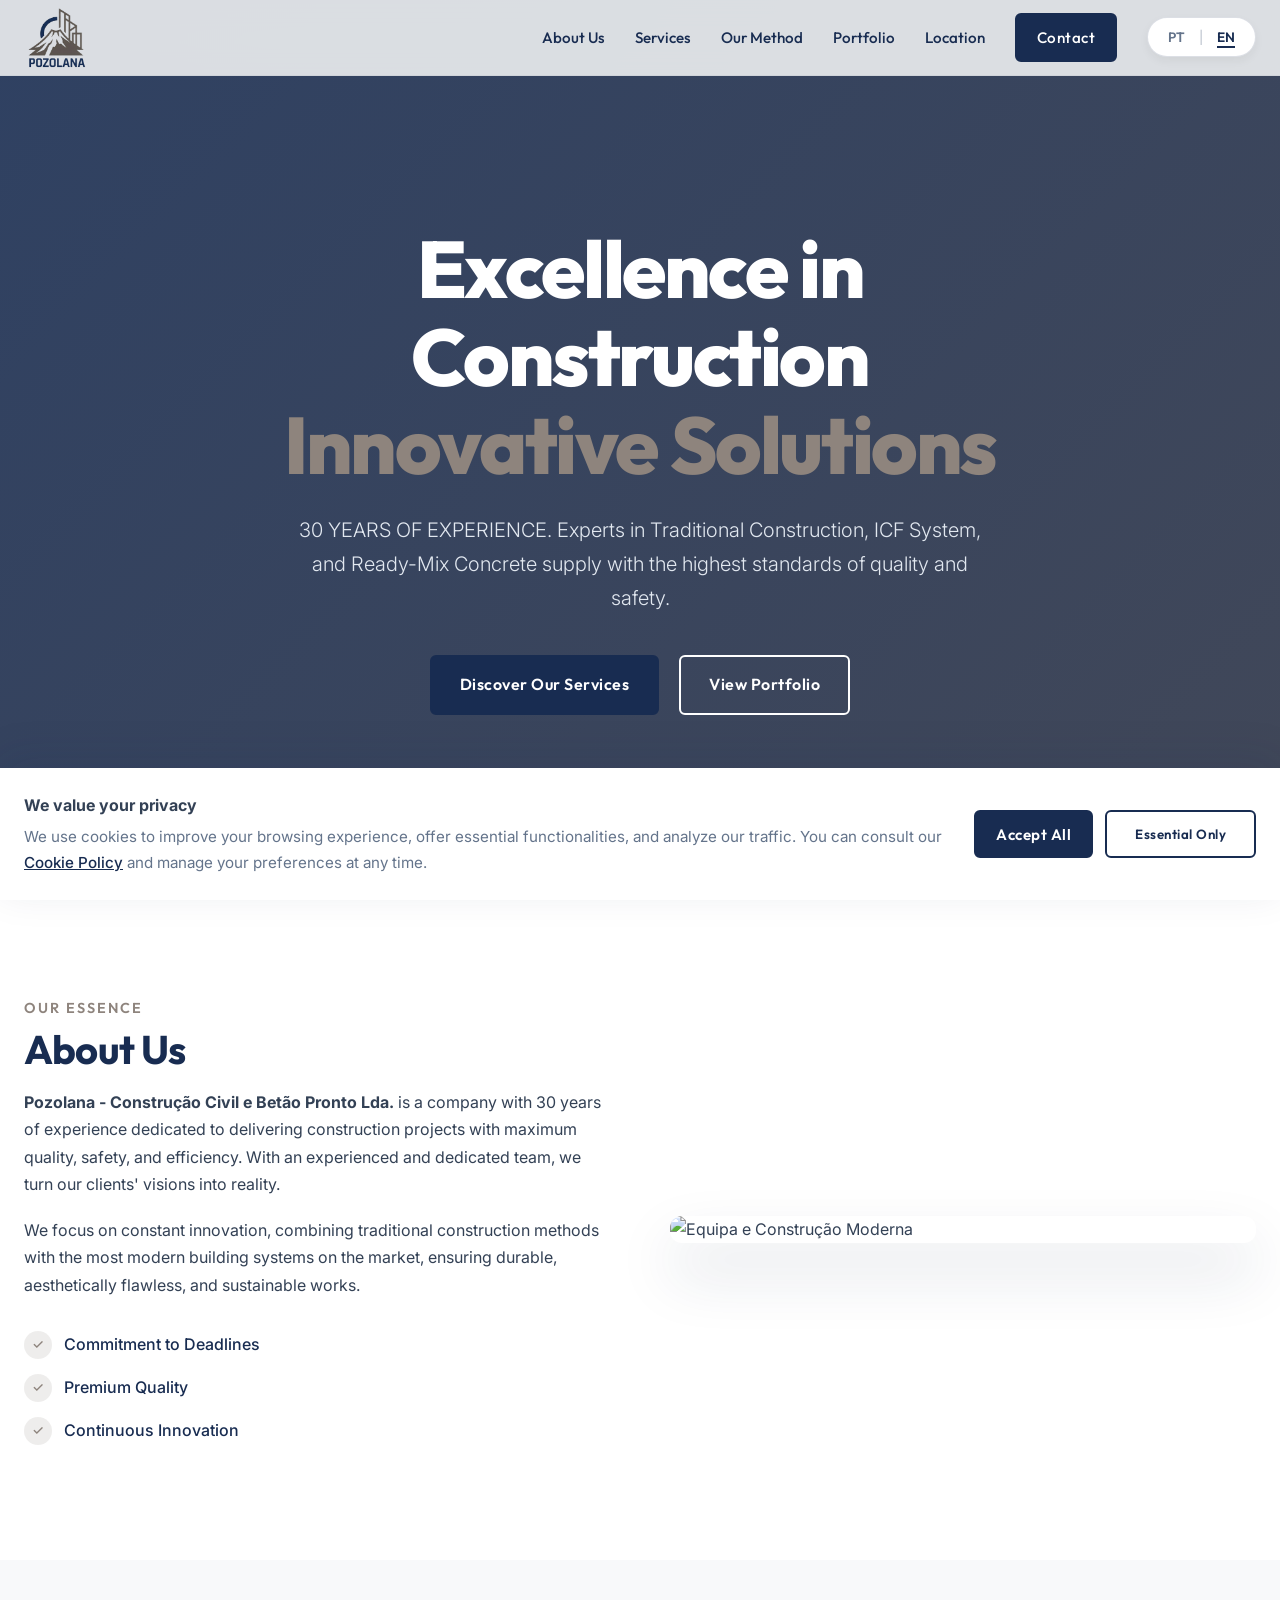
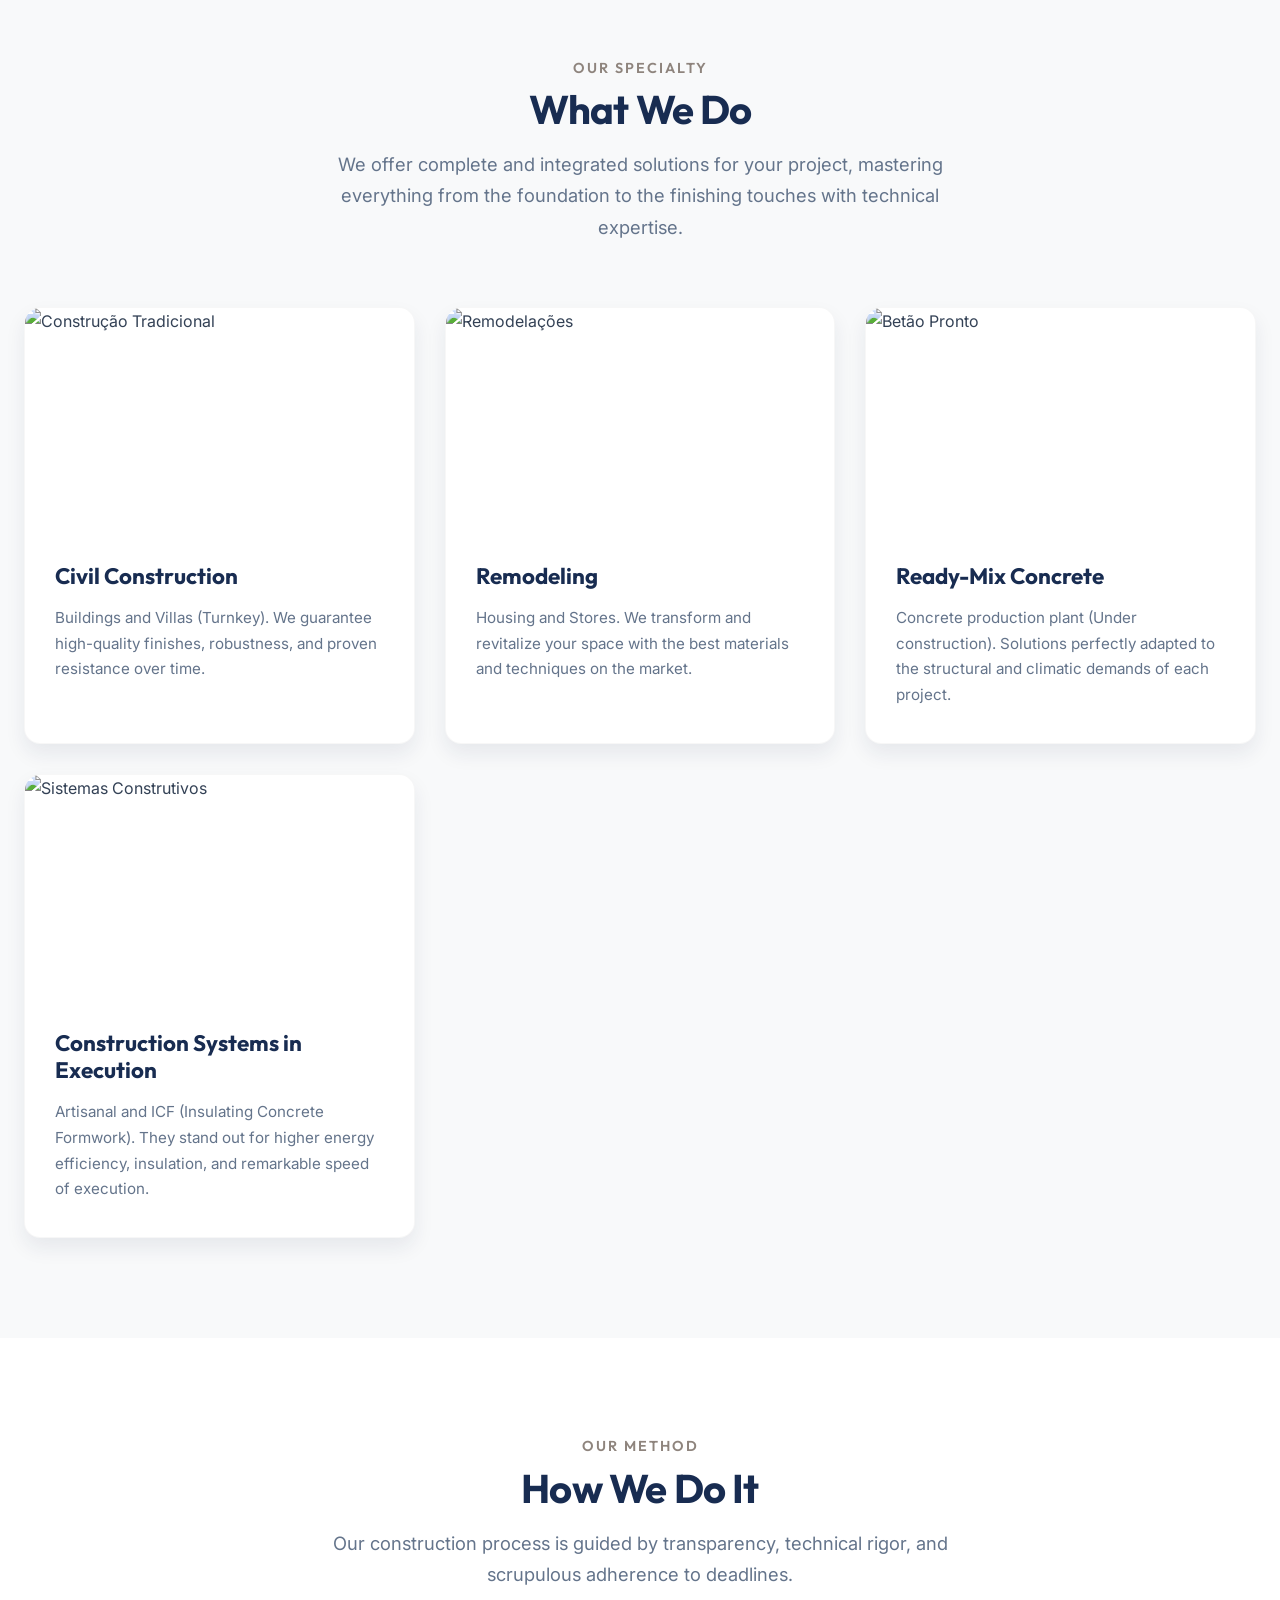
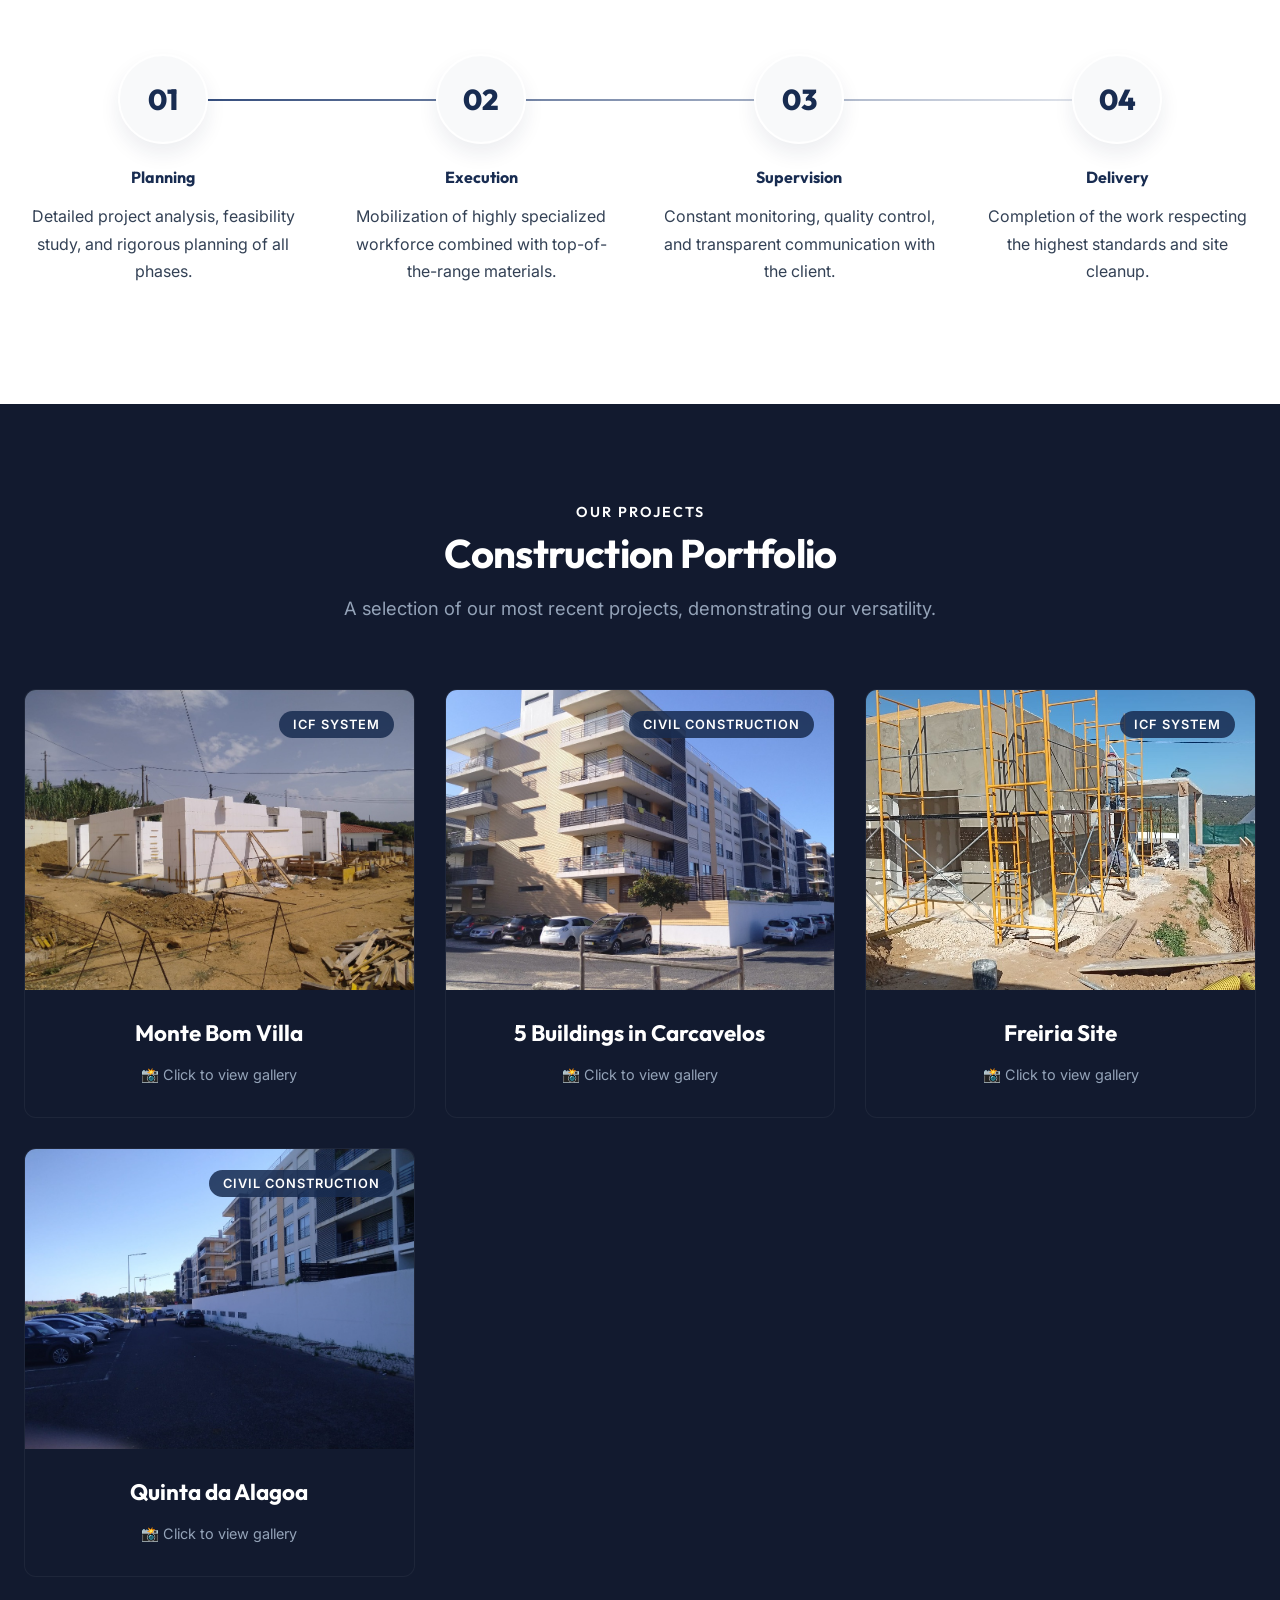
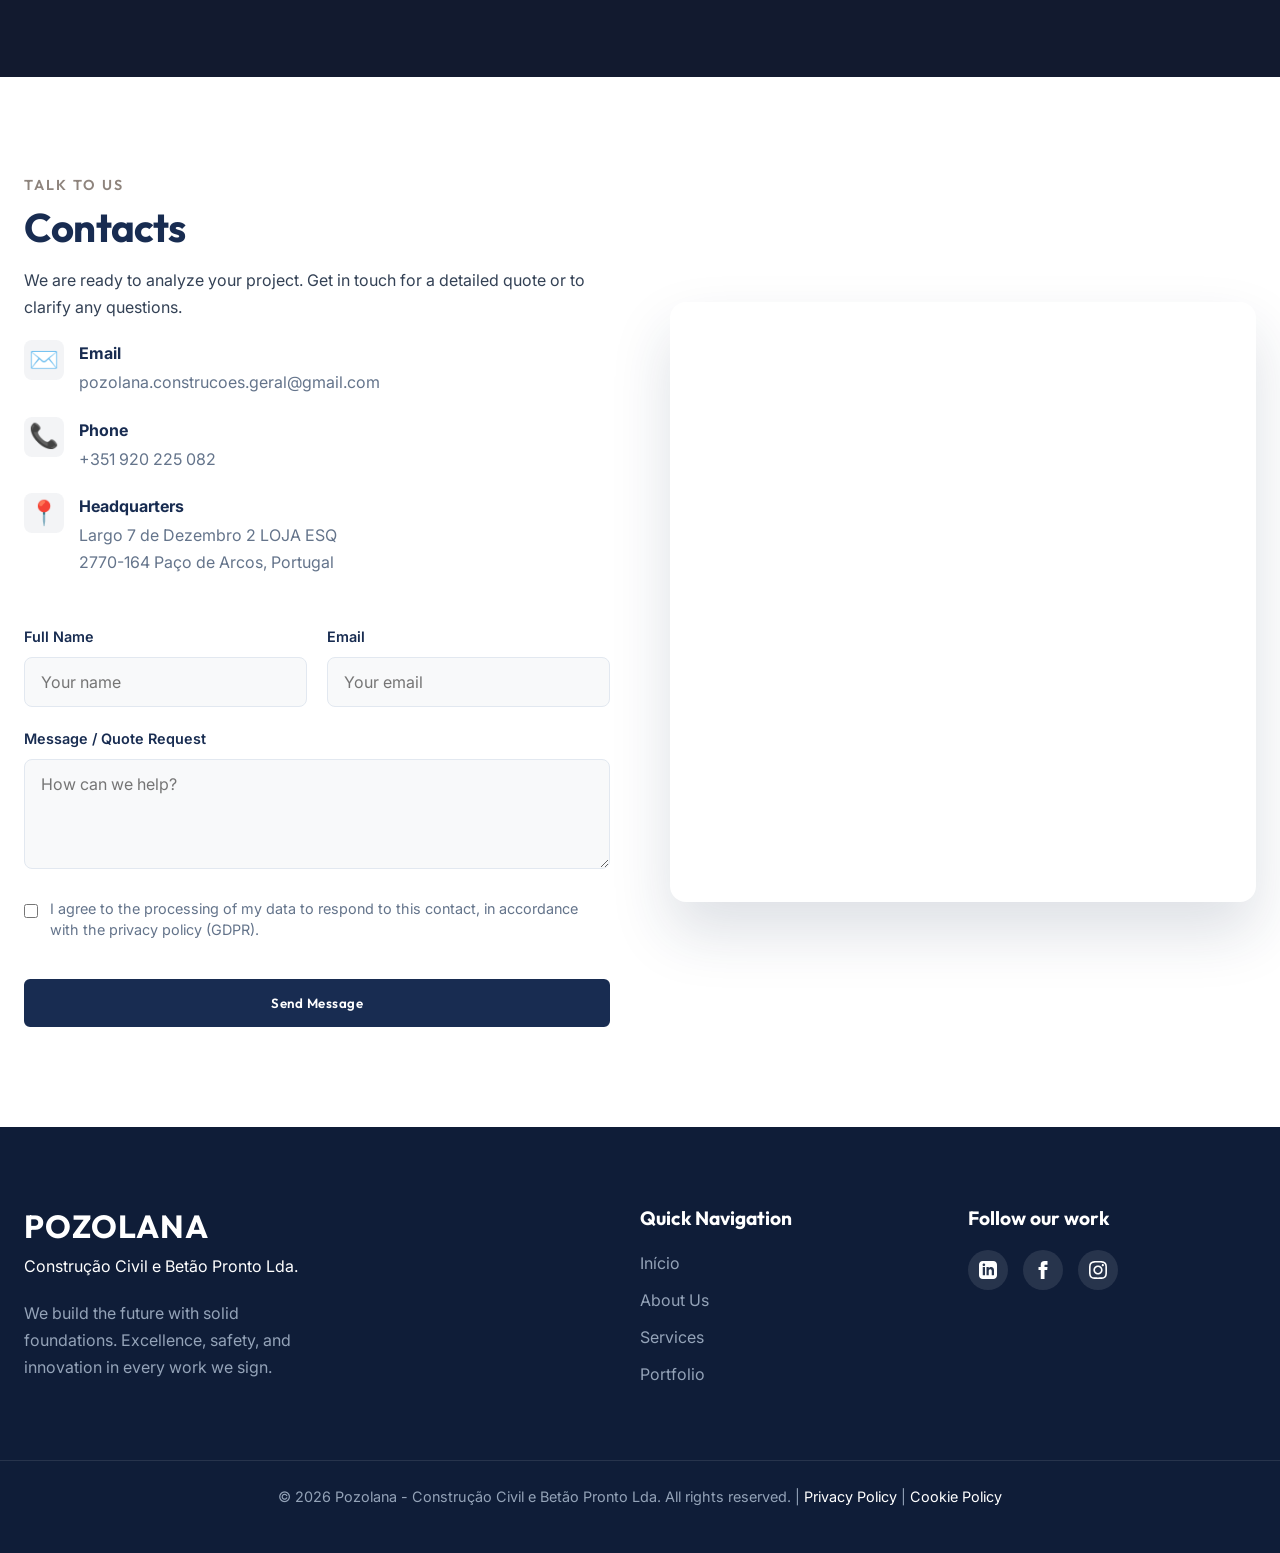
==== index.html @ de4febed "Add i18n translations for portfolio items" ====
<!DOCTYPE html>
<html lang="pt-PT">
<head>
    <meta charset="UTF-8">
    <meta name="viewport" content="width=device-width, initial-scale=1.0">
    <title>Pozolana - Construção Civil e Betão Pronto Lda.</title>
    <meta name="description" content="Pozolana - Empresa de construção civil tradicional, sistema ICF e fornecimento de betão pronto.">
    <link rel="stylesheet" href="css/style.css">
    <link rel="preconnect" href="https://fonts.googleapis.com">
    <link rel="preconnect" href="https://fonts.gstatic.com" crossorigin>
    <link href="https://fonts.googleapis.com/css2?family=Inter:wght@300;400;500;600&family=Outfit:wght@400;500;700;800&display=swap" rel="stylesheet">
    <link rel="stylesheet" href="css/lightbox.css">
</head>
<body>

    <!-- Header -->
    <header id="header" class="site-header">
        <div class="container header-container">
            <a href="#" class="logo">
                <img src="assets/images/logo.png" alt="Pozolana Logo" id="logo-img" onerror="this.style.display='none'; this.nextElementSibling.style.display='block';">
                <span class="logo-fallback" style="display:none; font-family: 'Outfit', sans-serif; font-weight: 800; font-size: 1.5rem; color: #182C51; letter-spacing: 1px;">POZOLANA</span>
            </a>
            
            <button class="menu-toggle" aria-label="Abrir menu" aria-expanded="false" aria-controls="main-nav">
                <span class="hamburger"></span>
            </button>

            <nav id="main-nav" class="main-nav">
                <ul>
                    <li><a href="#quem-somos" data-i18n="nav_about">Quem Somos</a></li>
                    <li><a href="#o-que-fazemos" data-i18n="nav_services">Serviços</a></li>
                    <li><a href="#como-fazemos" data-i18n="nav_method">Método</a></li>
                    <li><a href="#portfolio" data-i18n="nav_portfolio">Portfólio</a></li>
                    <li><a href="#onde-estamos" data-i18n="nav_location">Localização</a></li>
                    <li><a href="#contactos" class="btn-primary-sm" data-i18n="nav_contact">Contactos</a></li>
                </ul>
                <div class="lang-switcher">
                    <button class="lang-btn active" data-lang="pt" aria-label="Português" title="Português">PT</button>
                    <span class="lang-sep">|</span>
                    <button class="lang-btn" data-lang="en" aria-label="English" title="English">EN</button>
                </div>
            </nav>
        </div>
    </header>

    <!-- Main Content -->
    <main>
        <!-- Hero Section -->
        <section class="hero" id="inicio">
            <div class="hero-overlay"></div>
            <div class="container hero-content reveal">
                <h1><span data-i18n="hero_title_1">Construção de Excelência</span><br><span class="text-accent" data-i18n="hero_title_2">Soluções Inovadoras</span></h1>
                <p data-i18n="hero_desc">EMPRESA DE CONSTRUÇÃO COM 30 ANOS. Especialistas em Construção Tradicional, Sistema ICF e fornecimento de Betão Pronto com os mais elevados padrões de qualidade e segurança.</p>
                <div class="hero-buttons">
                    <a href="#o-que-fazemos" class="btn-primary" data-i18n="hero_btn_services">Conheça os Serviços</a>
                    <a href="#portfolio" class="btn-outline-light" data-i18n="hero_btn_portfolio">Ver Portfólio</a>
                </div>
            </div>
            <div class="scroll-indicator">
                <div class="mouse"></div>
            </div>
        </section>

        <!-- Quem Somos -->
        <section id="quem-somos" class="section-padding">
            <div class="container two-col">
                <div class="col-text reveal">
                    <h4 class="section-kicker" data-i18n="about_kicker">A Nossa Essência</h4>
                    <h2 data-i18n="about_title">Quem Somos</h2>
                    <p data-i18n="about_p1">A <strong>Pozolana - Construção Civil e Betão Pronto Lda.</strong> é uma empresa com 30 anos de experiência dedicada a entregar projetos de construção com a máxima qualidade, segurança e eficiência. Com uma equipa experiente e dedicada, transformamos as visões dos nossos clientes em realidade.</p>
                    <p data-i18n="about_p2">Apostamos na inovação constante, aliando métodos de construção tradicionais aos mais modernos sistemas construtivos do mercado, garantindo obras duradouras, esteticamente irrepreensíveis e sustentáveis.</p>
                    <ul class="feature-list">
                        <li><span class="icon">✓</span> <span data-i18n="about_feat1">Compromisso com Prazos</span></li>
                        <li><span class="icon">✓</span> <span data-i18n="about_feat2">Qualidade Premium</span></li>
                        <li><span class="icon">✓</span> <span data-i18n="about_feat3">Inovação Contínua</span></li>
                    </ul>
                </div>
                <div class="col-img reveal delay-1">
                    <img src="https://images.unsplash.com/photo-1531834685032-c34bf0d84c77?q=80&w=1000&auto=format&fit=crop" alt="Equipa e Construção Moderna" class="rounded-img shadow-xl">
                </div>
            </div>
        </section>

        <!-- O que Fazemos -->
        <section id="o-que-fazemos" class="section-padding bg-light">
            <div class="container text-center">
                <h4 class="section-kicker" data-i18n="services_kicker">A Nossa Especialidade</h4>
                <h2 data-i18n="services_title">O que Fazemos</h2>
                <p class="section-subtitle" data-i18n="services_subtitle">Oferecemos soluções completas e integradas para a sua obra, dominando desde a fundação ao acabamento com maestria técnica.</p>
                
                <div class="services-grid">
                    <div class="service-card reveal">
                        <div class="service-icon-img">
                            <img src="https://images.unsplash.com/photo-1503387762-592deb58ef4e?q=80&w=500&auto=format&fit=crop" alt="Construção Tradicional">
                        </div>
                        <div class="service-card-content">
                            <h3 data-i18n="srv1_title">Construção Civil</h3>
                            <p data-i18n="srv1_desc">Edifícios e Moradias (Chave na mão). Garantimos acabamentos de alta qualidade, robustez e uma resistência comprovada ao longo do tempo.</p>
                        </div>
                    </div>
                    <div class="service-card reveal delay-1">
                        <div class="service-icon-img">
                            <img src="https://images.unsplash.com/photo-1600585154340-be6161a56a0c?q=80&w=500&auto=format&fit=crop" alt="Remodelações">
                        </div>
                        <div class="service-card-content">
                            <h3 data-i18n="srv2_title">Remodelações</h3>
                            <p data-i18n="srv2_desc">Habitações e Lojas. Transformamos e revitalizamos o seu espaço com os melhores materiais e técnicas do mercado.</p>
                        </div>
                    </div>
                    <div class="service-card reveal delay-2">
                        <div class="service-icon-img">
                            <img src="https://images.unsplash.com/photo-1589939705384-5185137a7f0f?q=80&w=500&auto=format&fit=crop" alt="Betão Pronto">
                        </div>
                        <div class="service-card-content">
                            <h3 data-i18n="srv3_title">Betão Pronto</h3>
                            <p data-i18n="srv3_desc">Fábrica de produção de betão (Em fase de construção). Soluções perfeitamente adaptadas às exigências estruturais e climáticas de cada projeto.</p>
                        </div>
                    </div>
                    <div class="service-card reveal delay-3">
                        <div class="service-icon-img">
                            <img src="https://images.unsplash.com/photo-1512917774080-9991f1c4c750?q=80&w=500&auto=format&fit=crop" alt="Sistemas Construtivos">
                        </div>
                        <div class="service-card-content">
                            <h3 data-i18n="srv4_title">Sistemas Construtivos em Execução</h3>
                            <p data-i18n="srv4_desc">Artesanal e ICF (blocos de cofragem isolante). Destacam-se pela maior eficiência energética, isolamento e notável rapidez de execução.</p>
                        </div>
                    </div>
                </div>
            </div>
        </section>

        <!-- Como Fazemos -->
        <section id="como-fazemos" class="section-padding">
            <div class="container text-center">
                <h4 class="section-kicker" data-i18n="method_kicker">O Nosso Método</h4>
                <h2 data-i18n="method_title">Como Fazemos</h2>
                <p class="section-subtitle" data-i18n="method_subtitle">O nosso processo construtivo é pautado pela transparência, rigor técnico e cumprimento escrupuloso de prazos.</p>
                
                <div class="process-steps">
                    <div class="step reveal">
                        <div class="step-icon-wrapper">
                            <div class="step-number">01</div>
                        </div>
                        <h4 data-i18n="method_1_title">Planeamento</h4>
                        <p data-i18n="method_1_desc">Análise detalhada do projeto, estudo de viabilidade e planeamento rigoroso de todas as fases.</p>
                    </div>
                    <div class="step reveal delay-1">
                        <div class="step-icon-wrapper">
                            <div class="step-number">02</div>
                        </div>
                        <h4 data-i18n="method_2_title">Execução</h4>
                        <p data-i18n="method_2_desc">Mobilização de mão de obra altamente especializada aliada a materiais de topo de gama.</p>
                    </div>
                    <div class="step reveal delay-2">
                        <div class="step-icon-wrapper">
                            <div class="step-number">03</div>
                        </div>
                        <h4 data-i18n="method_3_title">Supervisão</h4>
                        <p data-i18n="method_3_desc">Acompanhamento constante, controlo de qualidade e comunicação transparente com o cliente.</p>
                    </div>
                    <div class="step reveal delay-3">
                        <div class="step-icon-wrapper">
                            <div class="step-number">04</div>
                        </div>
                        <h4 data-i18n="method_4_title">Entrega</h4>
                        <p data-i18n="method_4_desc">Conclusão da obra respeitando os mais elevados padrões de exigência e limpeza do local.</p>
                    </div>
                </div>
            </div>
        </section>

        <!-- Portfólio -->
        <section id="portfolio" class="section-padding bg-dark text-white">
            <div class="container">
                <div class="text-center reveal">
                    <h4 class="section-kicker text-accent" data-i18n="portfolio_kicker">As Nossas Obras</h4>
                    <h2 data-i18n="portfolio_title">Portfólio de Construção</h2>
                    <p class="section-subtitle" data-i18n="portfolio_subtitle">Uma seleção dos nossos projetos mais recentes, demonstrando a nossa versatilidade.</p>
                </div>

                <div class="portfolio-grid" id="portfolio-gallery">
                    <article class="portfolio-item reveal gallery-trigger" data-gallery="monte-bom">
                        <div class="portfolio-img-wrapper">
                            <img src="assets/images/portfolio/monte_bom/1.jpg" alt="Moradia Monte Bom">
                            <div class="portfolio-overlay">
                                <span class="portfolio-tag" data-i18n="port_tag_icf">Sistema ICF</span>
                            </div>
                        </div>
                        <div class="portfolio-content text-center" style="cursor: pointer;">
                            <h3 data-i18n="port_monte_bom">Moradia Monte Bom</h3>
                            <p style="font-size: 0.9rem; margin-top: 10px;" data-i18n="port_click_gallery">📸 Clique para ver a galeria</p>
                        </div>
                    </article>

                    <article class="portfolio-item reveal delay-1 gallery-trigger" data-gallery="carcavelos">
                        <div class="portfolio-img-wrapper">
                            <img src="assets/images/portfolio/carcavelos/1.jpg" alt="5 Edifícios em Carcavelos">
                            <div class="portfolio-overlay">
                                <span class="portfolio-tag" data-i18n="port_tag_civil">Construção Civil</span>
                            </div>
                        </div>
                        <div class="portfolio-content text-center" style="cursor: pointer;">
                            <h3 data-i18n="port_carcavelos">5 Edifícios em Carcavelos</h3>
                            <p style="font-size: 0.9rem; margin-top: 10px;" data-i18n="port_click_gallery">📸 Clique para ver a galeria</p>
                        </div>
                    </article>

                    <article class="portfolio-item reveal delay-2 gallery-trigger" data-gallery="freiria">
                        <div class="portfolio-img-wrapper">
                            <img src="assets/images/portfolio/freiria/1.jpg" alt="Obra Freiria">
                            <div class="portfolio-overlay">
                                <span class="portfolio-tag" data-i18n="port_tag_icf">Sistema ICF</span>
                            </div>
                        </div>
                        <div class="portfolio-content text-center" style="cursor: pointer;">
                            <h3 data-i18n="port_freiria">Obra Freiria</h3>
                            <p style="font-size: 0.9rem; margin-top: 10px;" data-i18n="port_click_gallery">📸 Clique para ver a galeria</p>
                        </div>
                    </article>

                    <article class="portfolio-item reveal delay-3 gallery-trigger" data-gallery="alagoa">
                        <div class="portfolio-img-wrapper">
                            <img src="assets/images/portfolio/alagoa/1.jpg" alt="Quinta da Alagoa">
                            <div class="portfolio-overlay">
                                <span class="portfolio-tag" data-i18n="port_tag_civil">Construção Civil</span>
                            </div>
                        </div>
                        <div class="portfolio-content text-center" style="cursor: pointer;">
                            <h3 data-i18n="port_alagoa">Quinta da Alagoa</h3>
                            <p style="font-size: 0.9rem; margin-top: 10px;" data-i18n="port_click_gallery">📸 Clique para ver a galeria</p>
                        </div>
                    </article>
                </div>
            </div>
        </section>

        <!-- Onde Estamos & Contactos -->
        <section class="section-padding" id="onde-estamos">
            <div class="container two-col">
                <div class="col-text reveal" id="contactos">
                    <h4 class="section-kicker" data-i18n="contact_kicker">Fale Connosco</h4>
                    <h2 data-i18n="contact_title">Contactos</h2>
                    <p data-i18n="contact_desc">Estamos prontos para analisar o seu projeto. Entre em contacto para obter um orçamento detalhado ou esclarecer qualquer dúvida.</p>
                    
                    <div class="contact-details">
                        <div class="contact-item">
                            <div class="contact-icon">✉️</div>
                            <div>
                                <strong data-i18n="contact_email_lbl">Email</strong>
                                <p>pozolana.construcoes.geral@gmail.com</p>
                            </div>
                        </div>
                        <div class="contact-item">
                            <div class="contact-icon">📞</div>
                            <div>
                                <strong data-i18n="contact_phone_lbl">Telefone</strong>
                                <p>+351 920 225 082</p>
                            </div>
                        </div>
                        <div class="contact-item">
                            <div class="contact-icon">📍</div>
                            <div>
                                <strong data-i18n="contact_addr_lbl">Sede Operacional</strong>
                                <p data-i18n="contact_addr_val">Largo 7 de Dezembro 2 LOJA ESQ<br>2770-164 Paço de Arcos</p>
                            </div>
                        </div>
                    </div>

                    <form class="contact-form" action="https://formsubmit.co/pozolana.construcoes.geral@gmail.com" method="POST" id="form-contacto">
                        <!-- Redirecionar para a mesma página apos envio (opcional), e usar antispam -->
                        <input type="hidden" name="_captcha" value="true">
                        <input type="hidden" name="_next" value="https://pozolana.pt/">

                        <div class="form-row">
                            <div class="form-group">
                                <label for="nome" data-i18n="form_name">Nome Completo</label>
                                <input type="text" id="nome" name="nome" placeholder="O seu nome" data-i18n="form_name_ph" required>
                            </div>
                            <div class="form-group">
                                <label for="email" data-i18n="form_email">Email</label>
                                <input type="email" id="email" name="email" placeholder="O seu email" data-i18n="form_email_ph" required>
                            </div>
                        </div>
                        <div class="form-group">
                            <label for="mensagem" data-i18n="form_msg">Mensagem / Pedido de Orçamento</label>
                            <textarea id="mensagem" name="mensagem" rows="4" placeholder="Como podemos ajudar?" data-i18n="form_msg_ph" required></textarea>
                        </div>
                        <div class="form-group checkbox-group">
                            <input type="checkbox" id="rgpd-consent" name="rgpd-consent" required>
                            <label for="rgpd-consent"><span data-i18n="form_rgpd">Concordo com o tratamento dos meus dados para resposta a este contacto, conforme a política de privacidade (RGPD).</span></label>
                        </div>
                        <button type="submit" class="btn-primary w-full" data-i18n="form_btn">Enviar Mensagem</button>
                    </form>
                </div>
                <div class="col-map reveal delay-1">
                    <div class="map-container shadow-xl">
                        <!-- Mapa focado em Paço de Arcos -->
                        <iframe src="https://www.google.com/maps/embed?pb=!1m18!1m12!1m3!1d3113.820756770513!2d-9.298285784656133!3d38.69894337960173!2m3!1f0!2f0!3f0!3m2!1i1024!2i768!4f13.1!3m3!1m2!1s0xd1ec8da781c8b3b%3A0xc6c76dbbf9e9c402!2sLargo%207%20de%20Dezembro%202%2C%202770-164%20Pa%C3%A7o%20de%20Arcos!5e0!3m2!1spt-PT!2spt!4v1680000000000!5m2!1spt-PT!2spt" width="100%" height="100%" style="border:0;" allowfullscreen="" loading="lazy" aria-label="Mapa de localização"></iframe>
                    </div>
                </div>
            </div>
        </section>
    </main>

    <!-- Footer -->
    <footer class="site-footer">
        <div class="container footer-content">
            <div class="footer-brand">
                <h3 style="font-family: 'Outfit', sans-serif; font-size: 2rem; margin-bottom: 0.5rem; letter-spacing: 1px; color: #ffffff;">POZOLANA</h3>
                <p>Construção Civil e Betão Pronto Lda.</p>
                <p class="footer-desc" data-i18n="footer_desc">Construímos o futuro com bases sólidas. Excelência, segurança e inovação em cada obra que assinamos.</p>
            </div>
            
            <div class="footer-links">
                <h4 data-i18n="footer_nav">Navegação Rápida</h4>
                <ul>
                    <li><a href="#inicio">Início</a></li>
                    <li><a href="#quem-somos" data-i18n="nav_about">Quem Somos</a></li>
                    <li><a href="#o-que-fazemos" data-i18n="nav_services">Serviços</a></li>
                    <li><a href="#portfolio" data-i18n="nav_portfolio">Portfólio</a></li>
                </ul>
            </div>

            <div class="footer-socials">
                <h4 data-i18n="footer_social">Siga o nosso trabalho</h4>
                <div class="social-links">
                    <a href="#" target="_blank" aria-label="LinkedIn" class="social-icon">
                        <svg width="18" height="18" viewBox="0 0 24 24" fill="currentColor"><path d="M19 0h-14c-2.761 0-5 2.239-5 5v14c0 2.761 2.239 5 5 5h14c2.762 0 5-2.239 5-5v-14c0-2.761-2.238-5-5-5zm-11 19h-3v-11h3v11zm-1.5-12.268c-.966 0-1.75-.79-1.75-1.764s.784-1.764 1.75-1.764 1.75.79 1.75 1.764-.783 1.764-1.75 1.764zm13.5 12.268h-3v-5.604c0-3.368-4-3.113-4 0v5.604h-3v-11h3v1.765c1.396-2.586 7-2.777 7 2.476v6.759z"/></svg>
                    </a>
                    <a href="https://www.facebook.com/profile.php?id=61590304238453" target="_blank" aria-label="Facebook" class="social-icon">
                        <svg width="18" height="18" viewBox="0 0 24 24" fill="currentColor"><path d="M9 8h-3v4h3v12h5v-12h3.642l.358-4h-4v-1.667c0-.955.192-1.333 1.115-1.333h2.885v-5h-3.808c-3.596 0-5.192 1.583-5.192 4.615v3.385z"/></svg>
                    </a>
                    <a href="#" target="_blank" aria-label="Instagram" class="social-icon">
                        <svg width="18" height="18" viewBox="0 0 24 24" fill="currentColor"><path d="M12 2.163c3.204 0 3.584.012 4.85.07 3.252.148 4.771 1.691 4.919 4.919.058 1.265.069 1.645.069 4.849 0 3.205-.012 3.584-.069 4.849-.149 3.225-1.664 4.771-4.919 4.919-1.266.058-1.644.07-4.85.07-3.204 0-3.584-.012-4.849-.07-3.26-.149-4.771-1.699-4.919-4.92-.058-1.265-.07-1.644-.07-4.849 0-3.204.013-3.583.07-4.849.149-3.227 1.664-4.771 4.919-4.919 1.266-.057 1.645-.069 4.849-.069zm0-2.163c-3.259 0-3.667.014-4.947.072-4.358.2-6.78 2.618-6.98 6.98-.059 1.281-.073 1.689-.073 4.948 0 3.259.014 3.668.072 4.948.2 4.358 2.618 6.78 6.98 6.98 1.281.058 1.689.072 4.948.072 3.259 0 3.668-.014 4.948-.072 4.354-.2 6.782-2.618 6.979-6.98.059-1.28.073-1.689.073-4.948 0-3.259-.014-3.667-.072-4.947-.196-4.354-2.617-6.78-6.979-6.98-1.281-.059-1.69-.073-4.949-.073zm0 5.838c-3.403 0-6.162 2.759-6.162 6.162s2.759 6.163 6.162 6.163 6.162-2.759 6.162-6.163c0-3.403-2.759-6.162-6.162-6.162zm0 10.162c-2.209 0-4-1.79-4-4 0-2.209 1.791-4 4-4s4 1.791 4 4c0 2.21-1.791 4-4 4zm6.406-11.845c-.796 0-1.441.645-1.441 1.44s.645 1.44 1.441 1.44c.795 0 1.439-.645 1.439-1.44s-.644-1.44-1.439-1.44z"/></svg>
                    </a>
                </div>
            </div>
        </div>
        <div class="footer-bottom">
            <div class="container">
                <p>
                    <span data-i18n="footer_copy">&copy; 2026 Pozolana - Construção Civil e Betão Pronto Lda. Todos os direitos reservados.</span> | 
                    <a href="privacidade.html" data-i18n="nav_privacy" style="color:white; text-decoration:none;" onmouseover="this.style.textDecoration='underline'" onmouseout="this.style.textDecoration='none'">Política de Privacidade</a> | 
                    <a href="cookies.html" data-i18n="cookie_link" style="color:white; text-decoration:none;" onmouseover="this.style.textDecoration='underline'" onmouseout="this.style.textDecoration='none'">Política de Cookies</a>
                </p>
            </div>
        </div>
    </footer>

    <!-- Cookie Consent Banner -->
    <div id="cookie-banner" class="cookie-banner" aria-live="polite">
        <div class="cookie-content">
            <div class="cookie-text">
                <strong data-i18n="cookie_title">Valorizamos a sua privacidade</strong>
                <p data-i18n="cookie_desc">Utilizamos cookies para melhorar a sua experiência de navegação, oferecer funcionalidades essenciais e analisar o nosso tráfego. Pode consultar a nossa <a href="cookies.html" class="cookie-link" data-i18n="cookie_link">Política de Cookies</a> e gerir as suas preferências a qualquer momento.</p>
            </div>
            <div class="cookie-buttons">
                <button id="accept-cookies" class="btn-primary-sm" data-i18n="cookie_accept">Aceitar Todos</button>
                <button id="reject-cookies" class="btn-outline-sm" data-i18n="cookie_reject">Apenas Essenciais</button>
            </div>
        </div>
    </div>

    <!-- Lightbox -->
    <div id="lightbox" class="lightbox">
        <span class="lightbox-close">&times;</span>
        <div class="lightbox-content">
            <a class="lightbox-prev">&#10094;</a>
            <img id="lightbox-img" src="" alt="Imagem Ampliada">
            <a class="lightbox-next">&#10095;</a>
        </div>
    </div>

    <!-- Scripts -->
    <script src="js/i18n.js"></script>
    <script src="js/main.js"></script>
    <script src="js/lightbox.js"></script>
</body>
</html>
---- css/style.css ----
/* ==========================================================================
   CSS Variables (Design System)
   ========================================================================== */
:root {
    /* Premium Color Palette based on logo */
    --color-primary: #182C51; /* Dark Blue from Logo */
    --color-primary-light: #2A4476;
    --color-primary-dark: #0F1D38;
    
    --color-accent: #8E847D; /* Softened Brown/Grey from Mountain */
    --color-accent-light: #A59C96;
    
    --color-bg-light: #F8F9FA; /* Very light gray for header/backgrounds */
    --color-bg-dark: #121A2F; /* Deep blue-tinted dark background */
    
    --color-text: #334155;
    --color-text-muted: #64748B;
    --color-white: #ffffff;
    
    /* Typography */
    --font-heading: 'Outfit', sans-serif;
    --font-body: 'Inter', sans-serif;
    
    /* Transitions */
    --transition-fast: 0.2s cubic-bezier(0.4, 0, 0.2, 1);
    --transition-normal: 0.4s cubic-bezier(0.4, 0, 0.2, 1);
    --transition-slow: 0.8s cubic-bezier(0.4, 0, 0.2, 1);
    
    /* Box Shadow */
    --shadow-sm: 0 2px 4px rgba(24, 44, 81, 0.05);
    --shadow-md: 0 10px 20px rgba(24, 44, 81, 0.08);
    --shadow-lg: 0 20px 40px rgba(24, 44, 81, 0.12);
    --shadow-xl: 0 30px 60px rgba(24, 44, 81, 0.15);
}

/* ==========================================================================
   Reset & Base Styles
   ========================================================================== */
* {
    margin: 0;
    padding: 0;
    box-sizing: border-box;
}

html {
    scroll-behavior: smooth;
}

body {
    font-family: var(--font-body);
    color: var(--color-text);
    line-height: 1.7;
    background-color: var(--color-white);
    overflow-x: hidden;
}

h1, h2, h3, h4, h5, h6 {
    font-family: var(--font-heading);
    font-weight: 700;
    line-height: 1.2;
    margin-bottom: 1rem;
    color: var(--color-primary);
}

h2 {
    font-size: 2.5rem;
    letter-spacing: -0.02em;
}

p {
    margin-bottom: 1.2rem;
}

a {
    color: var(--color-primary);
    text-decoration: none;
    transition: color var(--transition-fast);
}

a:hover, a:focus {
    color: var(--color-accent);
}

img {
    max-width: 100%;
    height: auto;
    display: block;
}

/* Utility Classes */
.container {
    width: 100%;
    max-width: 1280px;
    margin: 0 auto;
    padding: 0 24px;
}

.section-padding {
    padding: 100px 0;
}

.text-center {
    text-align: center;
}

.bg-light {
    background-color: var(--color-bg-light);
}

.bg-dark {
    background-color: var(--color-bg-dark);
    color: var(--color-white);
}

.bg-dark h2, .bg-dark h3, .bg-dark .section-kicker {
    color: var(--color-white);
}

.section-subtitle {
    color: var(--color-text-muted);
    font-size: 1.15rem;
    max-width: 650px;
    margin: 0 auto 4rem;
}

.bg-dark .section-subtitle {
    color: #94A3B8;
}

.section-kicker {
    font-size: 0.9rem;
    text-transform: uppercase;
    letter-spacing: 2px;
    color: var(--color-accent);
    margin-bottom: 0.5rem;
    font-weight: 600;
}

.text-accent {
    color: var(--color-accent);
}

.w-full {
    width: 100%;
}

/* Buttons */
.btn-primary, .btn-primary-sm, .btn-outline-sm, .btn-outline-light {
    display: inline-flex;
    align-items: center;
    justify-content: center;
    padding: 14px 28px;
    background-color: var(--color-primary);
    color: var(--color-white);
    border: 2px solid var(--color-primary);
    border-radius: 6px;
    font-weight: 600;
    font-family: var(--font-heading);
    cursor: pointer;
    transition: all var(--transition-fast);
    text-align: center;
    letter-spacing: 0.5px;
}

.btn-primary:hover {
    background-color: var(--color-primary-light);
    border-color: var(--color-primary-light);
    color: var(--color-white);
    transform: translateY(-2px);
    box-shadow: 0 10px 20px rgba(24, 44, 81, 0.2);
}

.btn-primary-sm {
    padding: 10px 20px;
    font-size: 0.95rem;
}

.btn-primary-sm:hover {
    background-color: var(--color-white);
    border-color: var(--color-primary);
    color: var(--color-primary);
}

.btn-outline-sm {
    background-color: transparent;
    border: 2px solid var(--color-primary);
    color: var(--color-primary);
}

.btn-outline-sm:hover {
    background-color: var(--color-primary);
    color: var(--color-white);
}

.btn-outline-light {
    background-color: transparent;
    border: 2px solid var(--color-white);
    color: var(--color-white);
}

.btn-outline-light:hover {
    background-color: var(--color-white);
    color: var(--color-primary);
    transform: translateY(-2px);
}

/* ==========================================================================
   Header & Navigation
   ========================================================================== */
.site-header {
    background-color: rgba(248, 249, 250, 0.85); /* Light gray requested, with glassmorphism */
    backdrop-filter: blur(12px);
    -webkit-backdrop-filter: blur(12px);
    border-bottom: 1px solid rgba(24, 44, 81, 0.05);
    position: fixed;
    width: 100%;
    top: 0;
    z-index: 1000;
    transition: all var(--transition-normal);
}

.site-header.scrolled {
    box-shadow: var(--shadow-sm);
    background-color: rgba(248, 249, 250, 0.95);
    padding: 5px 0;
}

.header-container {
    display: flex;
    justify-content: space-between;
    align-items: center;
    padding-top: 5px;
    padding-bottom: 5px;
    transition: padding var(--transition-normal);
}

.site-header.scrolled .header-container {
    padding-top: 2px;
    padding-bottom: 2px;
}

.logo img {
    max-height: 65px;
    width: auto;
    transition: max-height var(--transition-normal);
}

.site-header.scrolled .logo img {
    max-height: 55px;
}

.main-nav {
    display: flex;
    align-items: center;
}

.main-nav ul {
    list-style: none;
    display: flex;
    align-items: center;
    gap: 30px;
}

.main-nav a {
    font-weight: 500;
    font-size: 0.95rem;
    font-family: var(--font-heading);
    color: var(--color-primary);
    position: relative;
}

.main-nav a.btn-primary-sm {
    color: var(--color-white);
}

.main-nav a.btn-primary-sm:hover {
    color: var(--color-primary);
}

.main-nav a:not(.btn-primary-sm)::after {
    content: '';
    position: absolute;
    width: 0;
    height: 2px;
    bottom: -4px;
    left: 0;
    background-color: var(--color-accent);
    transition: width var(--transition-fast);
}

.main-nav a:not(.btn-primary-sm):hover::after {
    width: 100%;
}

/* Mobile Menu Button */
.menu-toggle {
    display: none;
    background: transparent;
    border: none;
    cursor: pointer;
    padding: 10px;
    z-index: 1001;
}

.hamburger {
    display: block;
    width: 24px;
    height: 2px;
    background-color: var(--color-primary);
    position: relative;
    transition: all 0.3s;
}

.hamburger::before, .hamburger::after {
    content: '';
    position: absolute;
    width: 24px;
    height: 2px;
    background-color: var(--color-primary);
    left: 0;
    transition: all 0.3s;
}

.hamburger::before { top: -8px; }
.hamburger::after { top: 8px; }

/* ==========================================================================
   Hero Section
   ========================================================================== */
.hero {
    position: relative;
    background-image: url('https://images.unsplash.com/photo-1541888086425-d81bb19240f5?q=80&w=2070&auto=format&fit=crop');
    background-size: cover;
    background-position: center;
    background-attachment: fixed;
    color: var(--color-white);
    padding: 180px 0 140px;
    min-height: 100vh;
    display: flex;
    align-items: center;
    justify-content: center;
}

.hero-overlay {
    position: absolute;
    top: 0; left: 0; right: 0; bottom: 0;
    background: linear-gradient(135deg, rgba(24, 44, 81, 0.9) 0%, rgba(18, 26, 47, 0.8) 100%);
}

.hero-content {
    position: relative;
    z-index: 1;
    max-width: 900px;
    text-align: center;
}

.hero h1 {
    color: var(--color-white);
    font-size: 4rem;
    font-weight: 800;
    line-height: 1.1;
    margin-bottom: 1.5rem;
    letter-spacing: -0.03em;
}

.hero p {
    font-size: 1.25rem;
    margin-bottom: 2.5rem;
    color: #E2E8F0;
    max-width: 700px;
    margin-left: auto;
    margin-right: auto;
    font-weight: 300;
}

.hero-buttons {
    display: flex;
    gap: 20px;
    justify-content: center;
}

.scroll-indicator {
    position: absolute;
    bottom: 40px;
    left: 50%;
    transform: translateX(-50%);
    z-index: 2;
    animation: bounce 2s infinite;
}

.mouse {
    width: 26px;
    height: 40px;
    border: 2px solid rgba(255,255,255,0.6);
    border-radius: 20px;
    position: relative;
}

.mouse::before {
    content: '';
    position: absolute;
    width: 4px;
    height: 8px;
    background: #fff;
    border-radius: 2px;
    top: 8px;
    left: 50%;
    transform: translateX(-50%);
}

@keyframes bounce {
    0%, 20%, 50%, 80%, 100% { transform: translateY(0) translateX(-50%); }
    40% { transform: translateY(-15px) translateX(-50%); }
    60% { transform: translateY(-7px) translateX(-50%); }
}

/* ==========================================================================
   Layouts & Components
   ========================================================================== */
.two-col {
    display: grid;
    grid-template-columns: 1fr;
    gap: 60px;
    align-items: center;
}

.rounded-img {
    border-radius: 12px;
    width: 100%;
}

.shadow-xl {
    box-shadow: var(--shadow-xl);
}

/* Feature List */
.feature-list {
    list-style: none;
    margin-top: 2rem;
}

.feature-list li {
    display: flex;
    align-items: center;
    gap: 12px;
    margin-bottom: 15px;
    font-weight: 500;
    color: var(--color-primary);
}

.feature-list .icon {
    display: flex;
    align-items: center;
    justify-content: center;
    width: 28px;
    height: 28px;
    background-color: rgba(142, 132, 125, 0.15); /* Accent with opacity */
    color: var(--color-accent);
    border-radius: 50%;
    font-size: 0.85rem;
}

/* Services */
.services-grid {
    display: grid;
    grid-template-columns: 1fr;
    gap: 30px;
}

.service-card {
    background: var(--color-white);
    border-radius: 16px;
    box-shadow: var(--shadow-md);
    transition: all var(--transition-normal);
    text-align: left;
    overflow: hidden;
    position: relative;
    border: 1px solid rgba(0,0,0,0.03);
}

.service-card:hover {
    transform: translateY(-10px);
    box-shadow: var(--shadow-xl);
}

.service-icon-img {
    height: 220px;
    overflow: hidden;
}

.service-icon-img img {
    width: 100%;
    height: 100%;
    object-fit: cover;
    transition: transform var(--transition-slow);
}

.service-card:hover .service-icon-img img {
    transform: scale(1.08);
}

.service-card-content {
    padding: 35px 30px;
}

.service-card h3 {
    font-size: 1.4rem;
    margin-bottom: 15px;
}

.service-card p {
    color: var(--color-text-muted);
    font-size: 0.95rem;
    margin-bottom: 0;
}

/* Process */
.process-steps {
    display: grid;
    grid-template-columns: 1fr;
    gap: 40px;
    position: relative;
}

@media (min-width: 992px) {
    .process-steps::before {
        content: '';
        position: absolute;
        top: 45px;
        left: 10%;
        right: 10%;
        height: 2px;
        background: linear-gradient(90deg, var(--color-primary-light) 0%, rgba(42, 68, 118, 0.1) 100%);
        z-index: 0;
    }
}

.step {
    text-align: center;
    position: relative;
    z-index: 1;
}

.step-icon-wrapper {
    width: 90px;
    height: 90px;
    background-color: var(--color-bg-light);
    border: 2px solid var(--color-white);
    box-shadow: var(--shadow-md);
    border-radius: 50%;
    display: flex;
    align-items: center;
    justify-content: center;
    margin: 0 auto 1.5rem;
    position: relative;
    transition: transform var(--transition-normal);
}

.step:hover .step-icon-wrapper {
    transform: scale(1.1);
    background-color: var(--color-primary);
}

.step-number {
    font-family: var(--font-heading);
    font-size: 1.8rem;
    font-weight: 800;
    color: var(--color-primary);
    transition: color var(--transition-normal);
}

.step:hover .step-number {
    color: var(--color-white);
}

/* Portfolio */
.portfolio-grid {
    display: grid;
    grid-template-columns: 1fr;
    gap: 30px;
}

.portfolio-item {
    background: var(--color-bg-dark);
    border-radius: 12px;
    overflow: hidden;
    position: relative;
    border: 1px solid rgba(255,255,255,0.05);
    transition: all var(--transition-normal);
}

.portfolio-item:hover {
    transform: translateY(-8px);
    box-shadow: 0 20px 40px rgba(0,0,0,0.4);
}

.portfolio-img-wrapper {
    position: relative;
    overflow: hidden;
    height: 300px;
}

.portfolio-item img {
    width: 100%;
    height: 100%;
    object-fit: cover;
    transition: transform var(--transition-slow);
}

.portfolio-item:hover img {
    transform: scale(1.08);
}

.portfolio-overlay {
    position: absolute;
    top: 20px;
    right: 20px;
    z-index: 2;
}

.portfolio-tag {
    background: rgba(24, 44, 81, 0.85);
    backdrop-filter: blur(4px);
    color: white;
    padding: 6px 14px;
    border-radius: 30px;
    font-size: 0.8rem;
    font-weight: 600;
    letter-spacing: 1px;
    text-transform: uppercase;
}

.portfolio-content {
    padding: 30px;
}

.portfolio-content h3 {
    font-size: 1.4rem;
}

.portfolio-content p {
    color: #94A3B8;
    font-size: 0.95rem;
    margin-bottom: 0;
}

/* Contact */
.contact-details {
    margin-bottom: 3rem;
    display: flex;
    flex-direction: column;
    gap: 20px;
}

.contact-item {
    display: flex;
    align-items: flex-start;
    gap: 15px;
}

.contact-icon {
    font-size: 1.5rem;
    width: 40px;
    height: 40px;
    background: rgba(24, 44, 81, 0.05);
    display: flex;
    align-items: center;
    justify-content: center;
    border-radius: 8px;
}

.contact-item strong {
    display: block;
    color: var(--color-primary);
    margin-bottom: 2px;
}

.contact-item p {
    margin-bottom: 0;
    color: var(--color-text-muted);
}

.form-row {
    display: grid;
    grid-template-columns: 1fr;
    gap: 20px;
}

.form-group {
    margin-bottom: 20px;
}

.form-group label {
    display: block;
    margin-bottom: 8px;
    font-weight: 600;
    font-size: 0.9rem;
    color: var(--color-primary);
}

.form-group input[type="text"],
.form-group input[type="email"],
.form-group textarea {
    width: 100%;
    padding: 14px 16px;
    border: 1px solid #E2E8F0;
    border-radius: 8px;
    font-family: var(--font-body);
    font-size: 1rem;
    background-color: var(--color-bg-light);
    transition: all var(--transition-fast);
}

.form-group input:focus,
.form-group textarea:focus {
    outline: none;
    border-color: var(--color-primary);
    background-color: var(--color-white);
    box-shadow: 0 0 0 3px rgba(24, 44, 81, 0.1);
}

.checkbox-group {
    display: flex;
    gap: 12px;
    align-items: flex-start;
    margin-bottom: 30px;
}

.checkbox-group input {
    margin-top: 4px;
    width: 18px;
    height: 18px;
    accent-color: var(--color-primary);
}

.checkbox-group label {
    font-weight: 400;
    font-size: 0.9rem;
    color: var(--color-text-muted);
    line-height: 1.5;
}

.map-container {
    border-radius: 16px;
    overflow: hidden;
    height: 600px;
}

/* Footer */
.site-footer {
    background-color: var(--color-primary-dark);
    color: var(--color-white);
    padding: 80px 0 0;
}

.footer-content {
    display: grid;
    grid-template-columns: 1fr;
    gap: 40px;
    margin-bottom: 60px;
}

.footer-brand .footer-desc {
    color: #94A3B8;
    margin-top: 15px;
    max-width: 300px;
}

.footer-links h4, .footer-socials h4 {
    color: var(--color-white);
    font-size: 1.2rem;
    margin-bottom: 20px;
}

.footer-links ul {
    list-style: none;
}

.footer-links li {
    margin-bottom: 10px;
}

.footer-links a {
    color: #94A3B8;
    transition: color var(--transition-fast);
}

.footer-links a:hover {
    color: var(--color-white);
    padding-left: 5px;
}

.social-links {
    display: flex;
    gap: 15px;
    flex-wrap: wrap;
}

.social-icon {
    width: 40px;
    height: 40px;
    background: rgba(255,255,255,0.1);
    display: flex;
    align-items: center;
    justify-content: center;
    border-radius: 50%;
    color: var(--color-white);
    font-weight: 600;
    font-size: 0.9rem;
    transition: all var(--transition-fast);
}

.social-icon:hover {
    background: var(--color-accent);
    color: var(--color-white);
    transform: translateY(-3px);
}

.footer-bottom {
    border-top: 1px solid rgba(255,255,255,0.1);
    padding: 24px 0;
    text-align: center;
    font-size: 0.9rem;
    color: #94A3B8;
}

.footer-bottom a {
    color: var(--color-white);
}

/* Cookie Banner */
.cookie-banner {
    position: fixed;
    bottom: -100%;
    left: 0;
    right: 0;
    background: var(--color-white);
    box-shadow: 0 -10px 40px rgba(24, 44, 81, 0.1);
    padding: 24px;
    z-index: 9999;
    transition: bottom 0.6s cubic-bezier(0.4, 0, 0.2, 1);
}

.cookie-banner.show {
    bottom: 0;
}

.cookie-content {
    max-width: 1280px;
    margin: 0 auto;
    display: flex;
    flex-direction: column;
    gap: 20px;
    align-items: center;
    text-align: center;
}

.cookie-text p {
    font-size: 0.95rem;
    color: var(--color-text-muted);
    margin-bottom: 0;
    margin-top: 5px;
}

.cookie-link {
    color: var(--color-primary);
    text-decoration: underline;
    font-weight: 500;
}

.cookie-link:hover {
    color: var(--color-accent);
}

.cookie-buttons {
    display: flex;
    gap: 12px;
    flex-shrink: 0;
}

/* ==========================================================================
   Animations
   ========================================================================== */
.reveal {
    opacity: 0;
    transform: translateY(30px);
    transition: all 0.8s cubic-bezier(0.5, 0, 0, 1);
}

.reveal.active {
    opacity: 1;
    transform: translateY(0);
}

.delay-1 { transition-delay: 0.1s; }
.delay-2 { transition-delay: 0.2s; }
.delay-3 { transition-delay: 0.3s; }

/* ==========================================================================
   Media Queries
   ========================================================================== */

/* Tablet & Up */
@media (min-width: 768px) {
    .two-col {
        grid-template-columns: 1fr 1fr;
    }

    .form-row {
        grid-template-columns: 1fr 1fr;
    }

    .services-grid,
    .portfolio-grid {
        grid-template-columns: repeat(2, 1fr);
    }
    
    .process-steps {
        grid-template-columns: repeat(2, 1fr);
    }
    
    .footer-content {
        grid-template-columns: 2fr 1fr 1fr;
    }
    
    .hero h1 {
        font-size: 5rem;
    }
}

/* Desktop & Up */
@media (min-width: 992px) {
    .services-grid,
    .portfolio-grid {
        grid-template-columns: repeat(3, 1fr);
    }
    
    .process-steps {
        grid-template-columns: repeat(4, 1fr);
    }
    
    .cookie-content {
        flex-direction: row;
        justify-content: space-between;
        text-align: left;
    }
}

/* Mobile Menu Logic (Max-width 767px) */
@media (max-width: 767px) {
    .menu-toggle {
        display: block;
    }

    .main-nav {
        position: fixed;
        top: 75px; 
        left: -100%;
        width: 100%;
        height: calc(100vh - 75px);
        background-color: var(--color-white);
        flex-direction: column;
        transition: left 0.4s cubic-bezier(0.4, 0, 0.2, 1);
        overflow-y: auto;
        box-shadow: inset 0 2px 4px rgba(0,0,0,0.05);
    }

    .main-nav.active {
        left: 0;
    }

    .main-nav ul {
        flex-direction: column;
        padding: 40px 20px;
        gap: 25px;
    }

    .main-nav a {
        font-size: 1.2rem;
    }

    .menu-toggle.active .hamburger {
        background-color: transparent;
    }
    .menu-toggle.active .hamburger::before {
        transform: rotate(45deg);
        top: 0;
    }
    .menu-toggle.active .hamburger::after {
        transform: rotate(-45deg);
        top: 0;
    }
    
    .hero {
        padding: 140px 0 100px;
    }
    
    .hero h1 {
        font-size: 2.8rem;
    }
    
    .hero-buttons {
        flex-direction: column;
    }
    
    .map-container {
        height: 400px;
    }
}

/* ==========================================================================
   Language Switcher
   ========================================================================== */
.lang-switcher {
    display: flex;
    align-items: center;
    gap: 12px;
    margin-left: 30px;
    background: var(--color-white);
    border: 1px solid rgba(24, 44, 81, 0.15);
    box-shadow: 0 4px 10px rgba(0, 0, 0, 0.05);
    padding: 8px 18px;
    border-radius: 30px;
}

.lang-btn {
    background: none;
    border: none;
    font-family: var(--font-heading);
    font-weight: 600;
    font-size: 0.85rem;
    color: var(--color-text-muted);
    cursor: pointer;
    transition: color var(--transition-fast);
    padding: 2px;
}

.lang-btn:hover {
    color: var(--color-primary);
}

.lang-btn.active {
    color: var(--color-primary);
    text-decoration: underline;
    text-decoration-thickness: 2px;
    text-underline-offset: 4px;
}

.lang-sep {
    color: var(--color-text-muted);
    font-size: 0.8rem;
    opacity: 0.5;
}

@media (max-width: 767px) {
    .main-nav {
        flex-direction: column;
        align-items: center;
    }
    .lang-switcher {
        margin-left: 0;
        margin-top: 15px;
        justify-content: center;
        background: var(--color-white);
        box-shadow: none;
        border: 1px solid rgba(24, 44, 81, 0.1);
    }
}
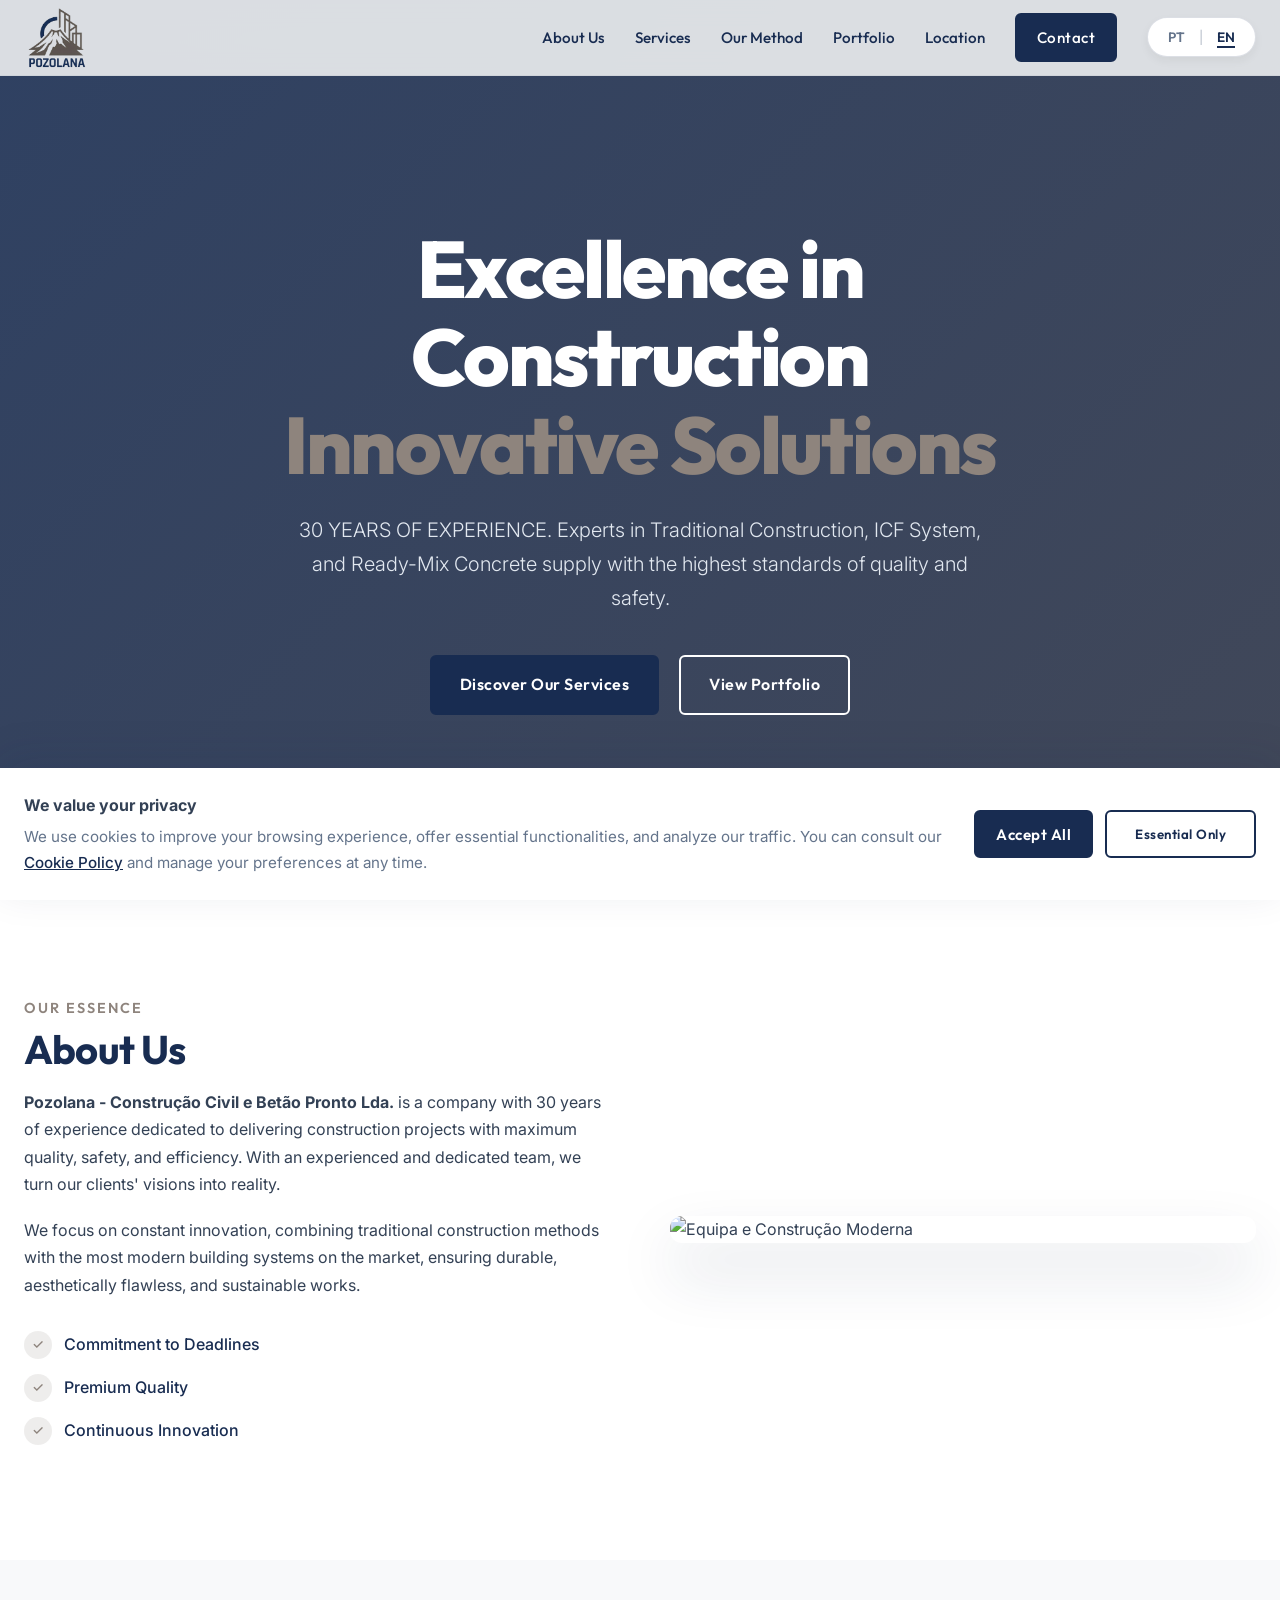
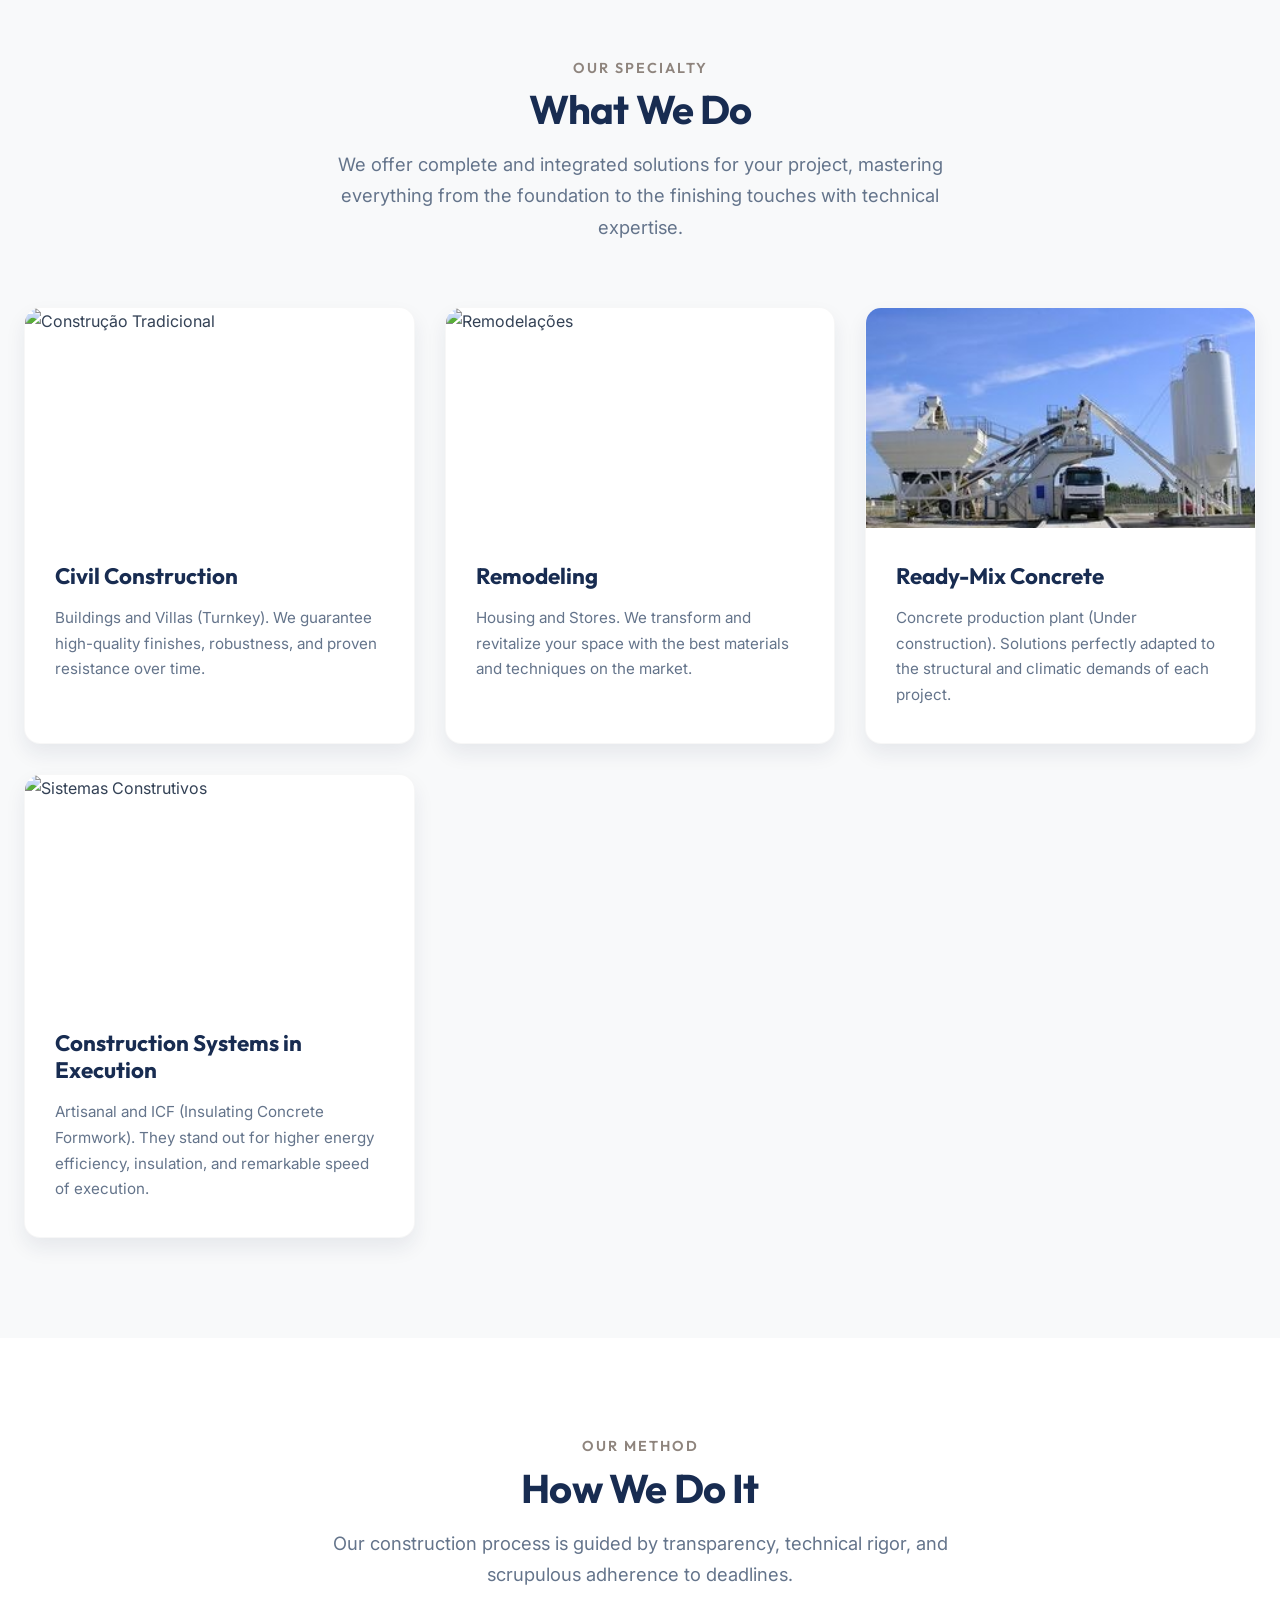
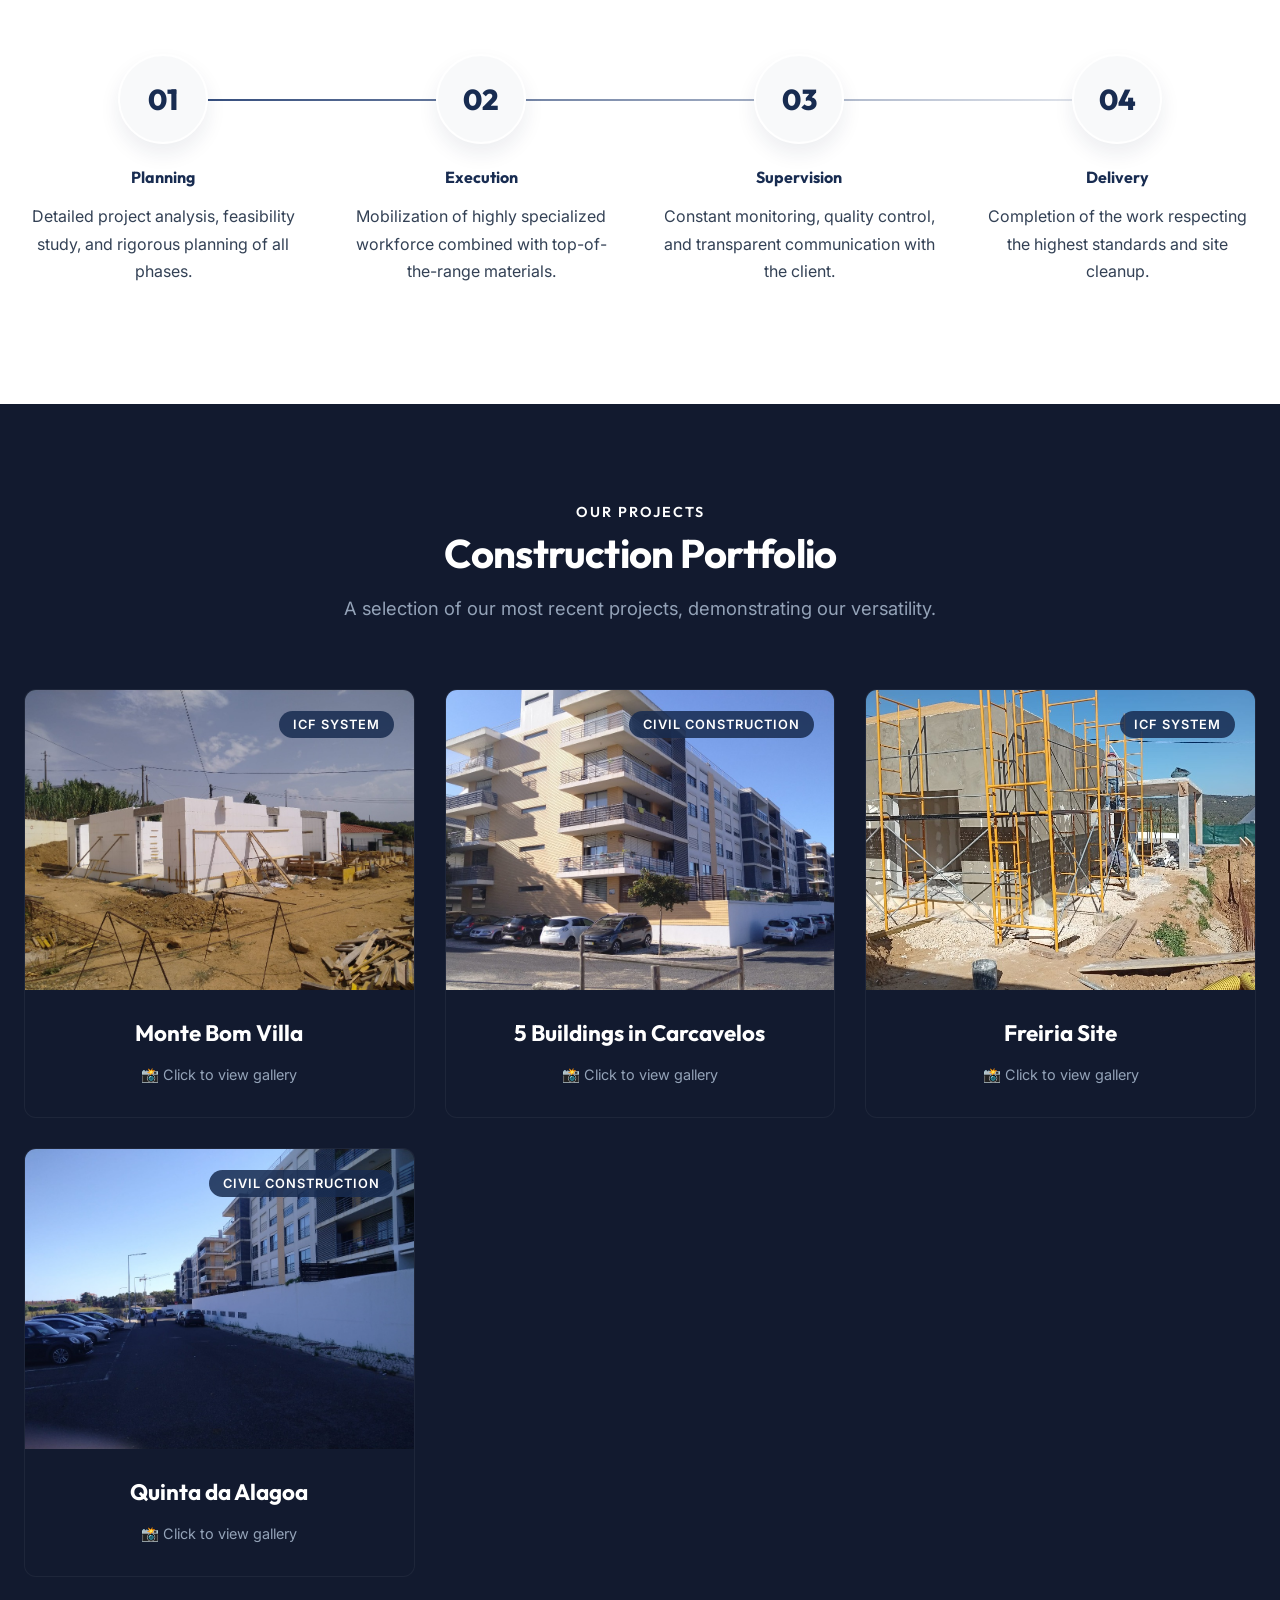
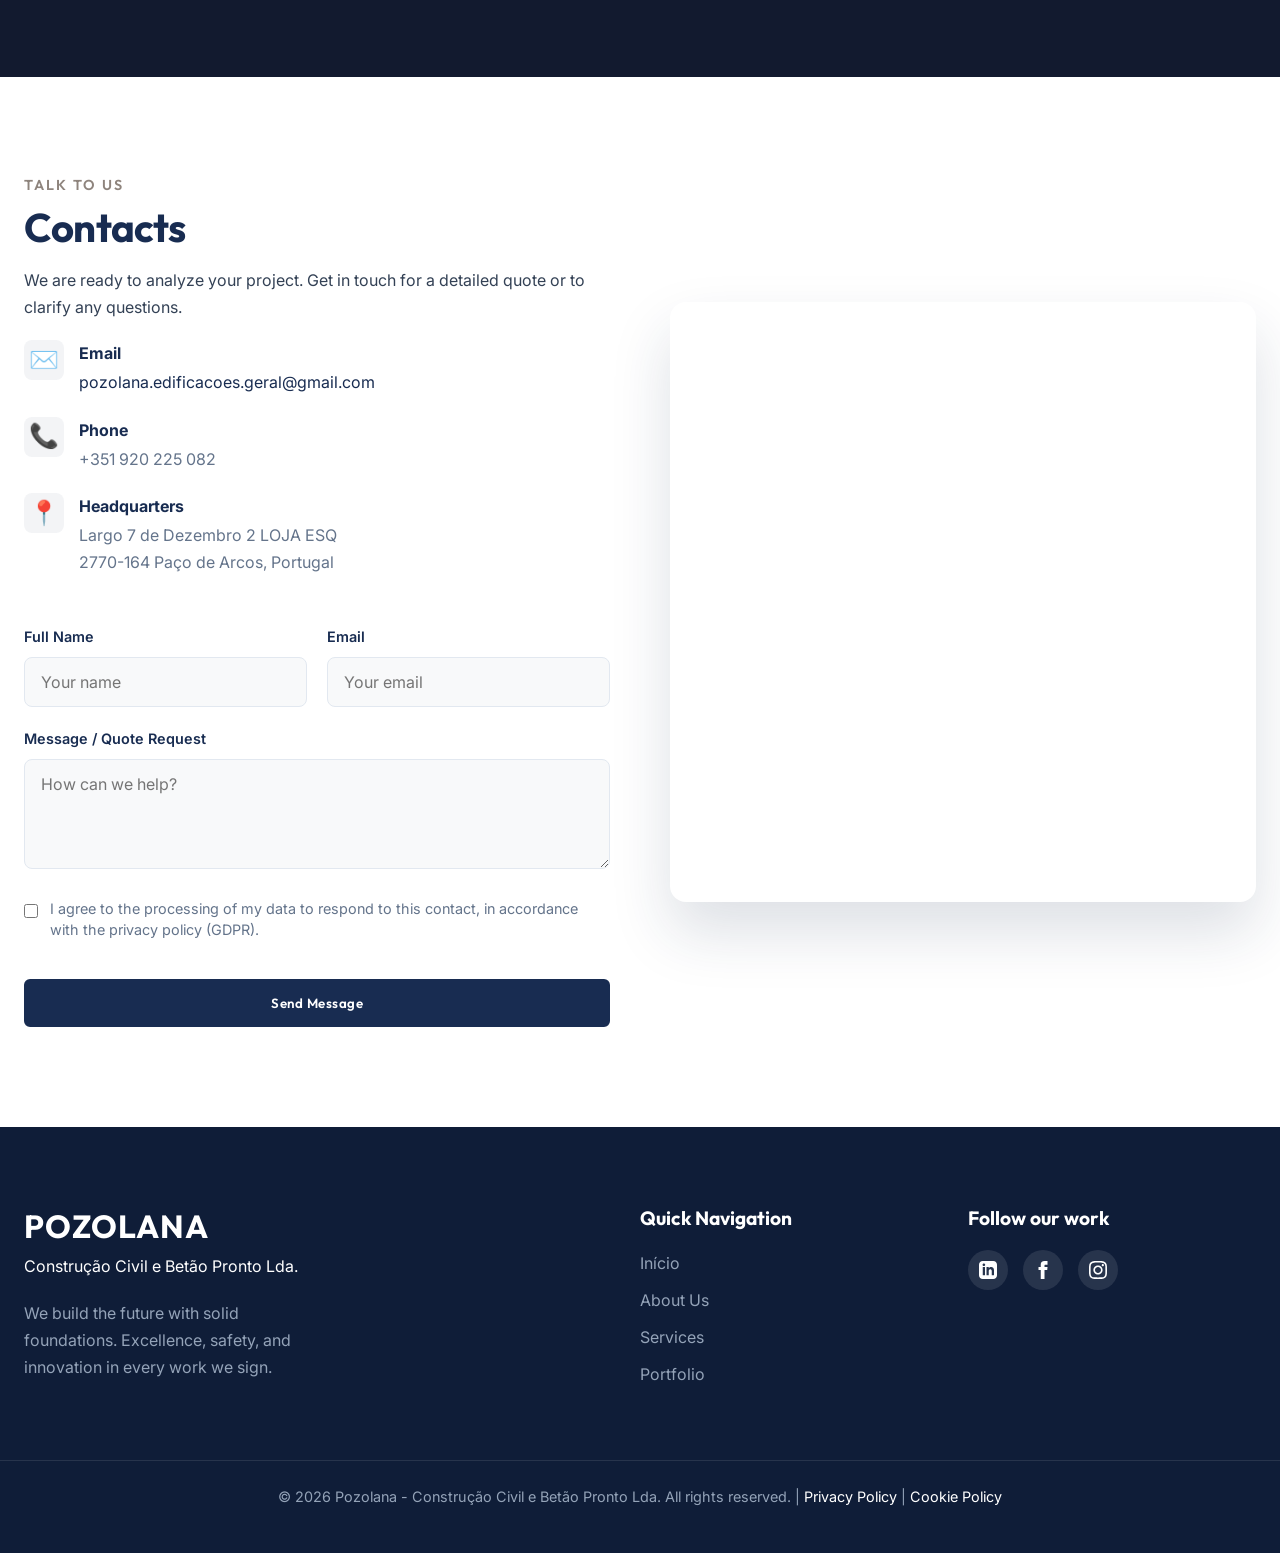
==== commit 9d255298: "Update betao pronto service image and update contact email" ====
--- a/index.html
+++ b/index.html
@@ -109,7 +109,7 @@
                     </div>
                     <div class="service-card reveal delay-2">
                         <div class="service-icon-img">
-                            <img src="https://images.unsplash.com/photo-1589939705384-5185137a7f0f?q=80&w=500&auto=format&fit=crop" alt="Betão Pronto">
+                            <img src="assets/images/betao_pronto.jpg" alt="Betão Pronto">
                         </div>
                         <div class="service-card-content">
                             <h3 data-i18n="srv3_title">Betão Pronto</h3>
@@ -247,7 +247,7 @@
                             <div class="contact-icon">✉️</div>
                             <div>
                                 <strong data-i18n="contact_email_lbl">Email</strong>
-                                <p>pozolana.construcoes.geral@gmail.com</p>
+                                <p><a href="mailto:pozolana.edificacoes.geral@gmail.com">pozolana.edificacoes.geral@gmail.com</a></p>
                             </div>
                         </div>
                         <div class="contact-item">
@@ -266,7 +266,7 @@
                         </div>
                     </div>
 
-                    <form class="contact-form" action="https://formsubmit.co/pozolana.construcoes.geral@gmail.com" method="POST" id="form-contacto">
+                    <form class="contact-form" action="https://formsubmit.co/pozolana.edificacoes.geral@gmail.com" method="POST" id="form-contacto">
                         <!-- Redirecionar para a mesma página apos envio (opcional), e usar antispam -->
                         <input type="hidden" name="_captcha" value="true">
                         <input type="hidden" name="_next" value="https://pozolana.pt/">
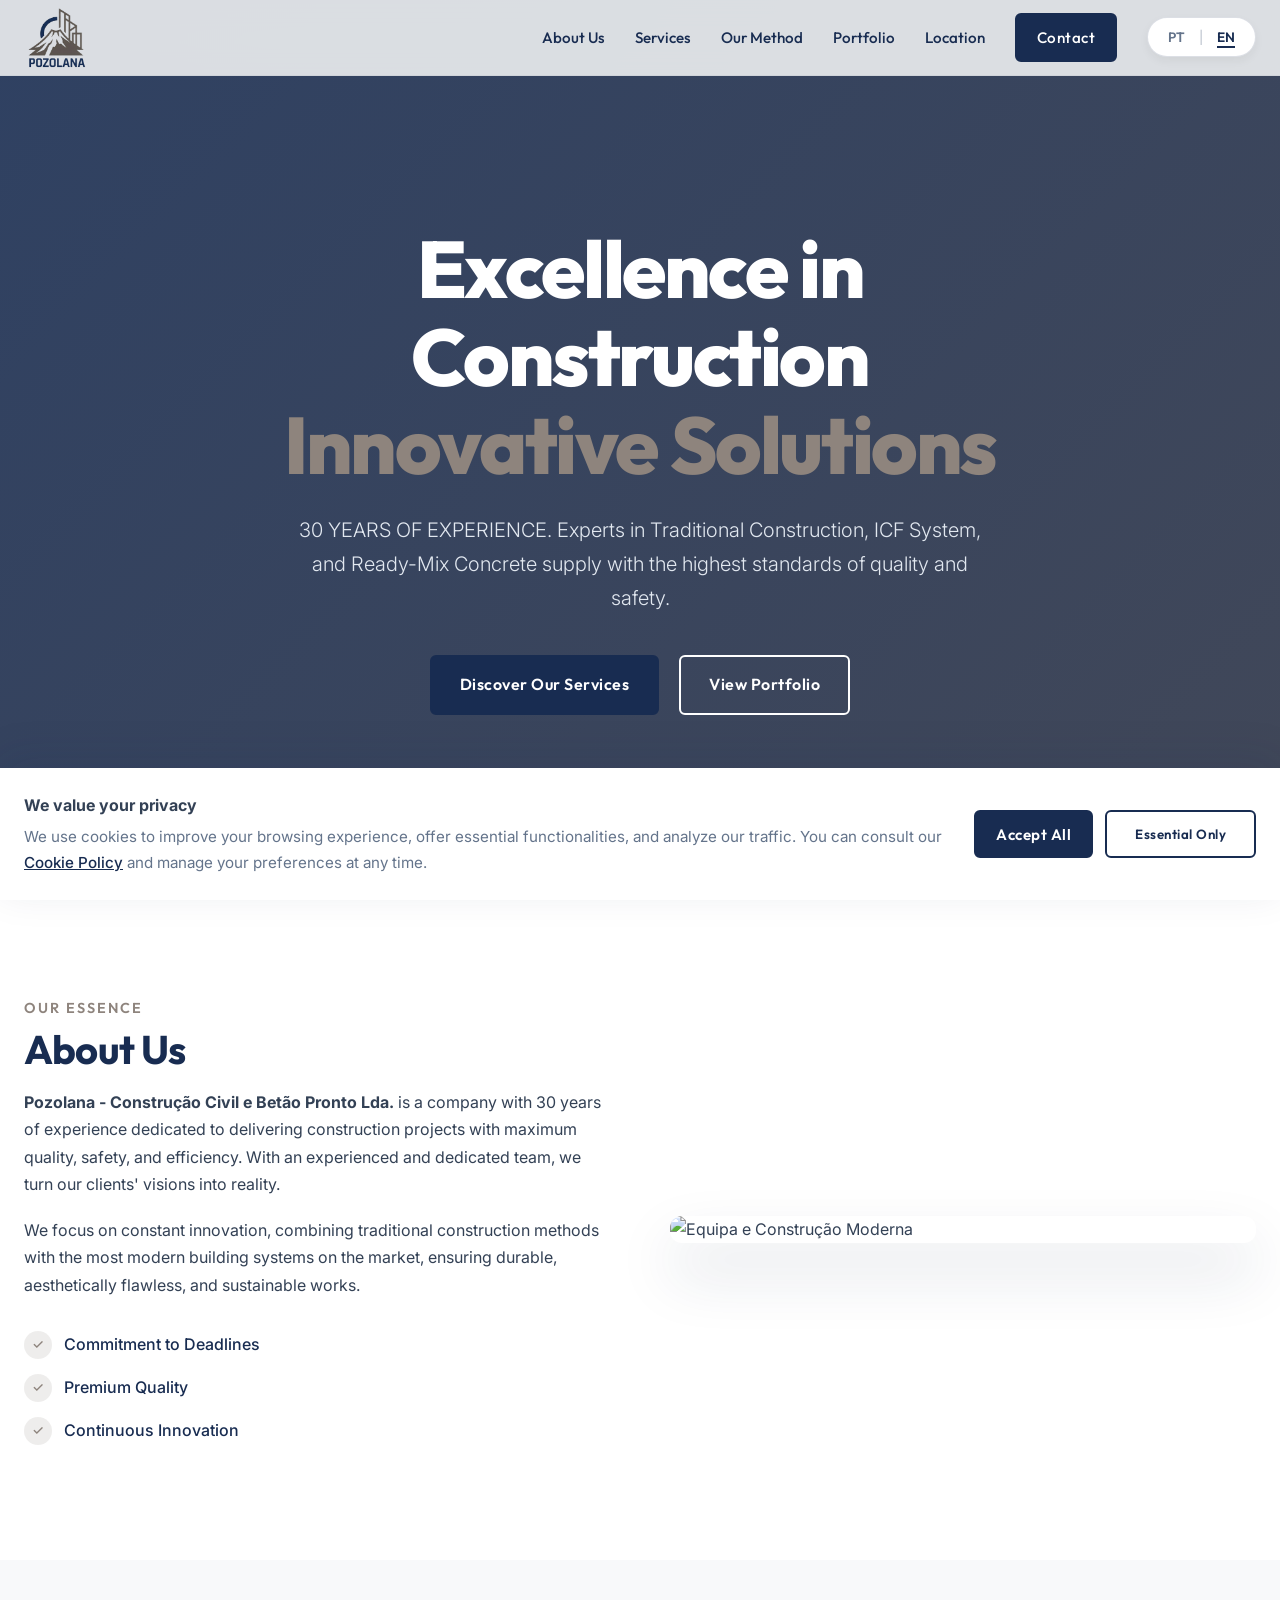
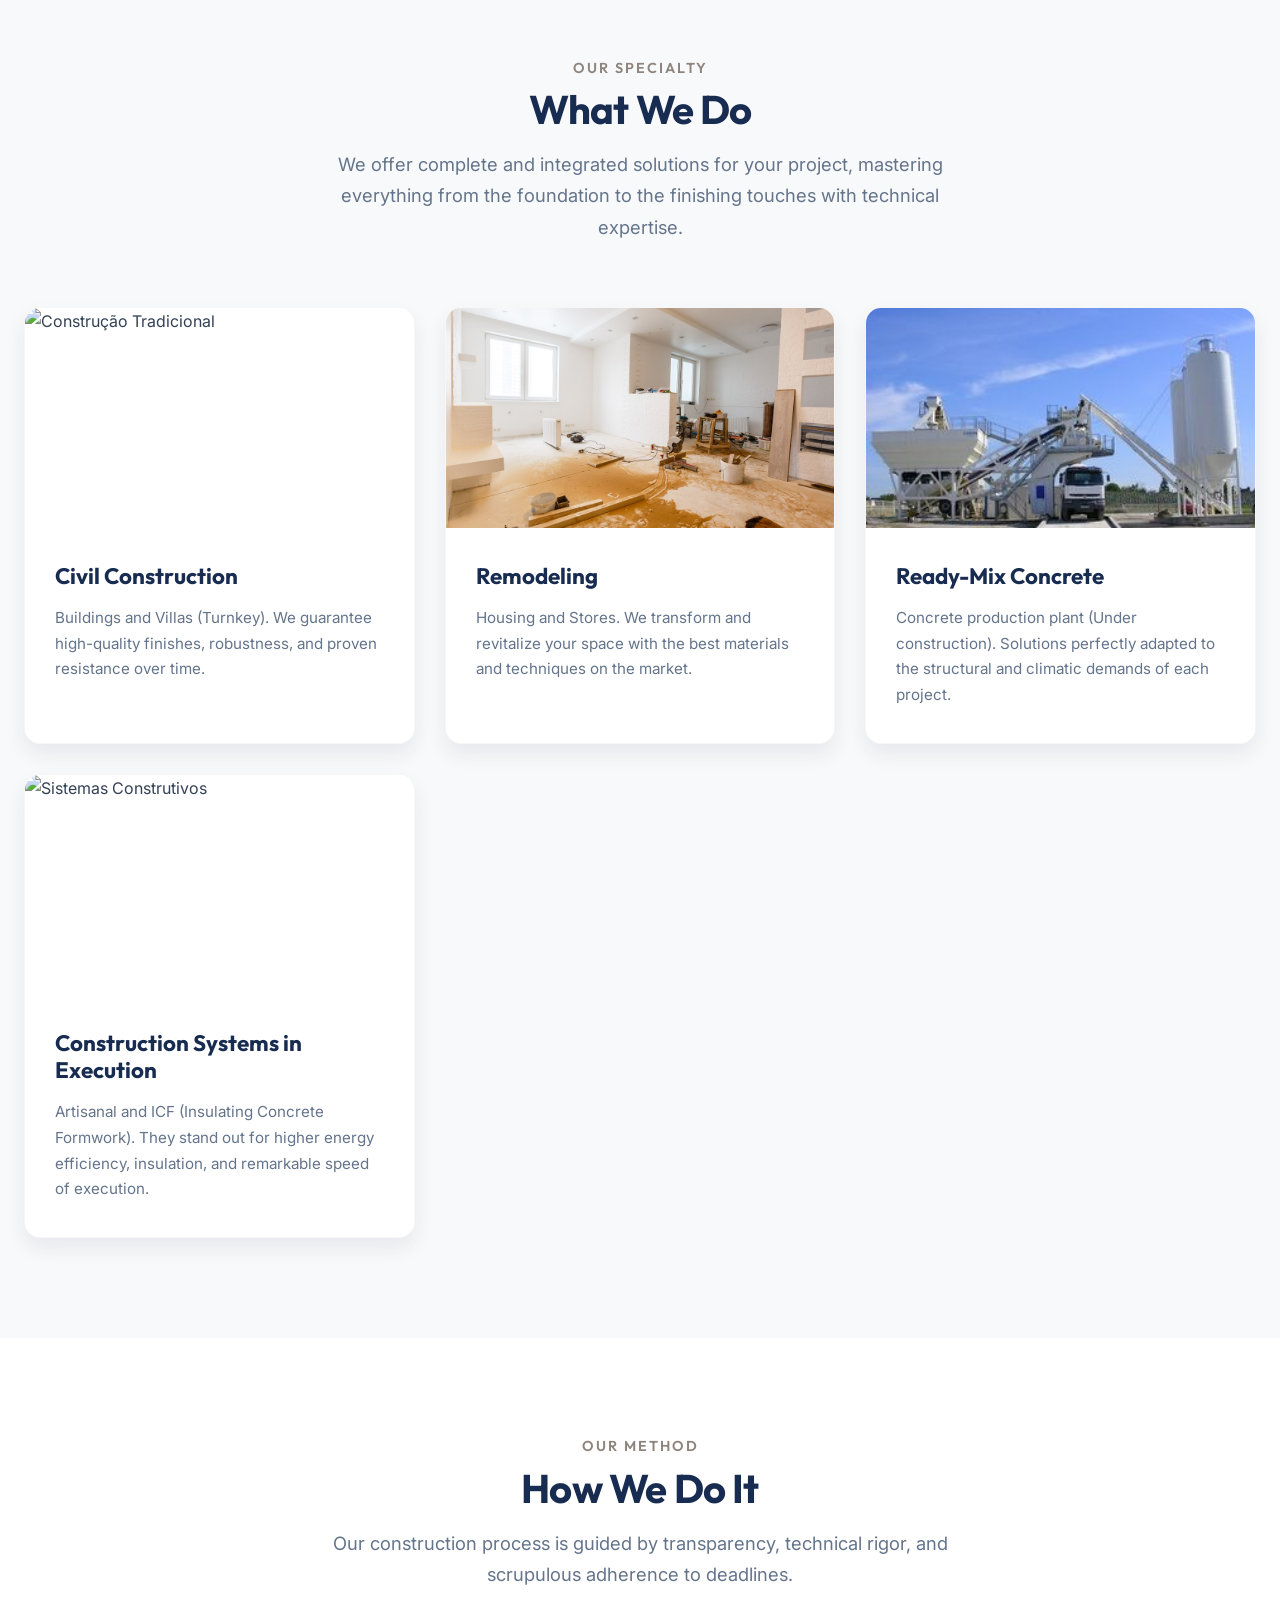
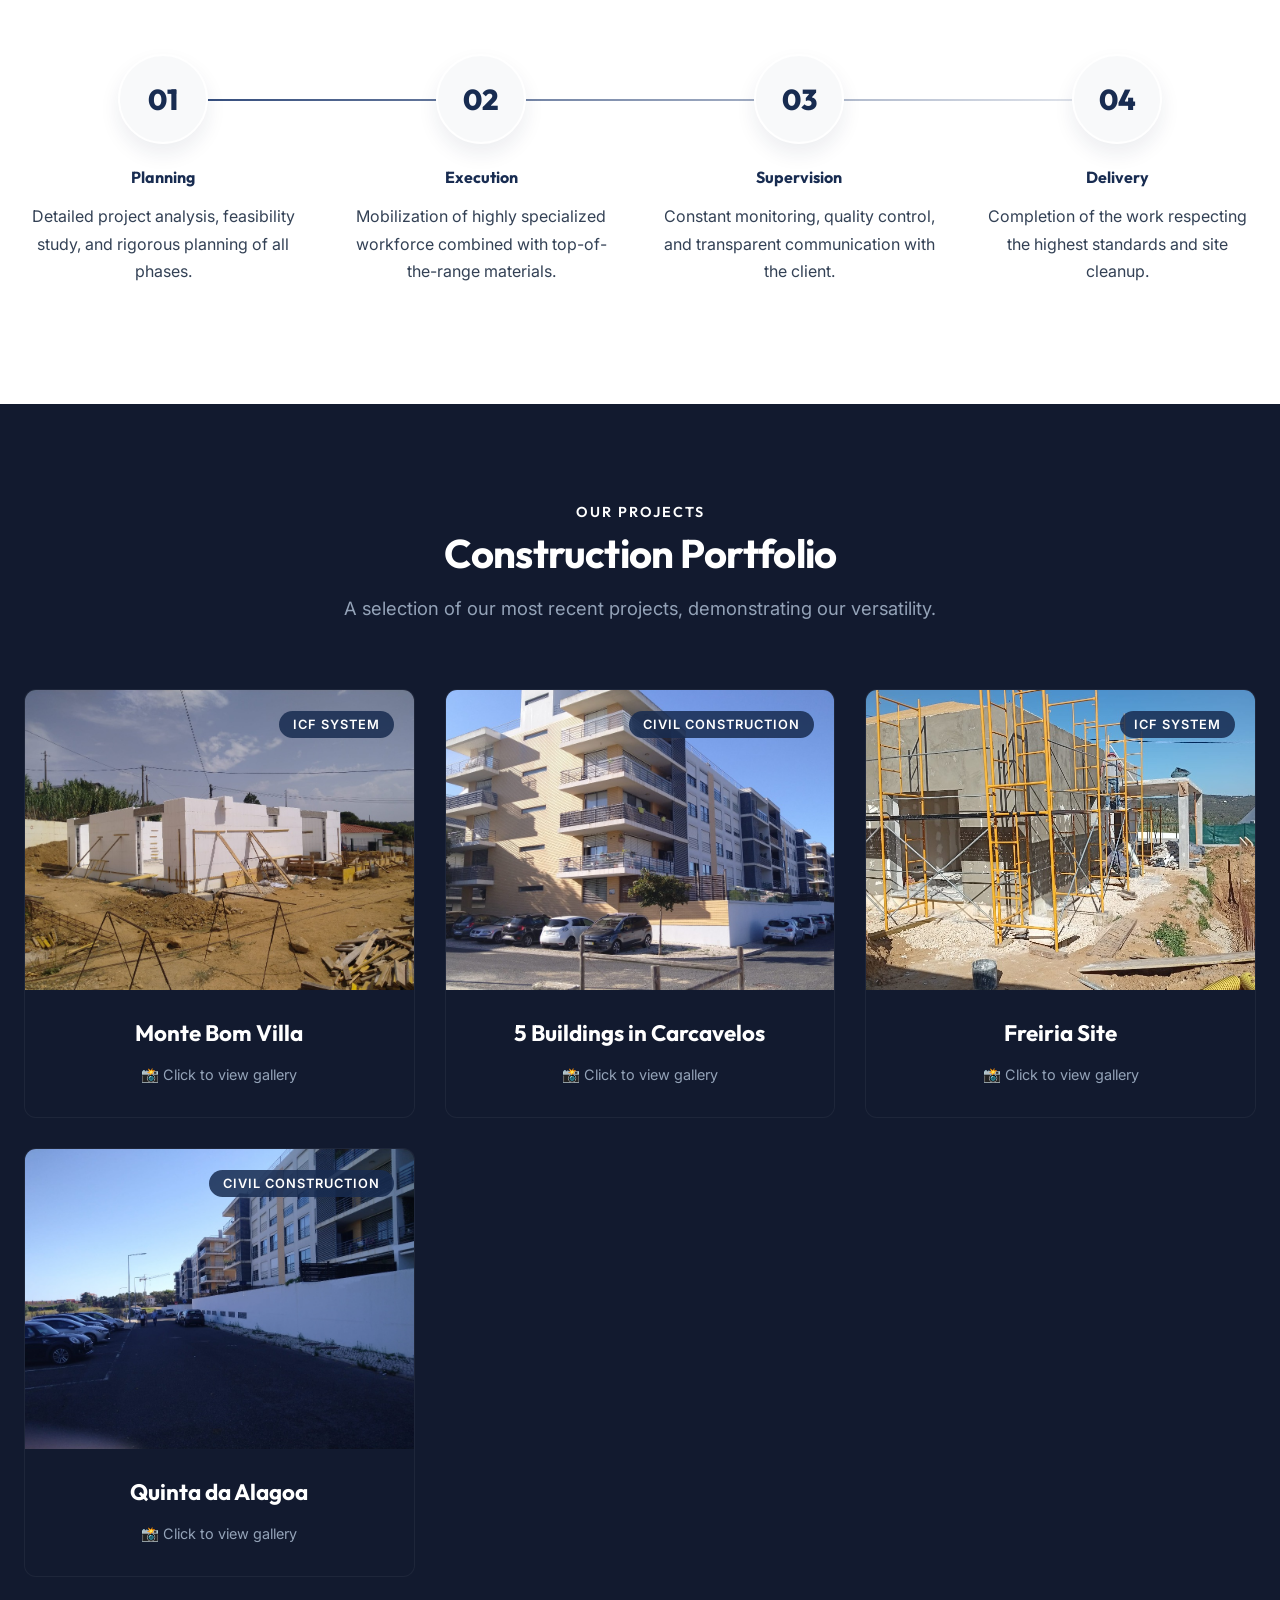
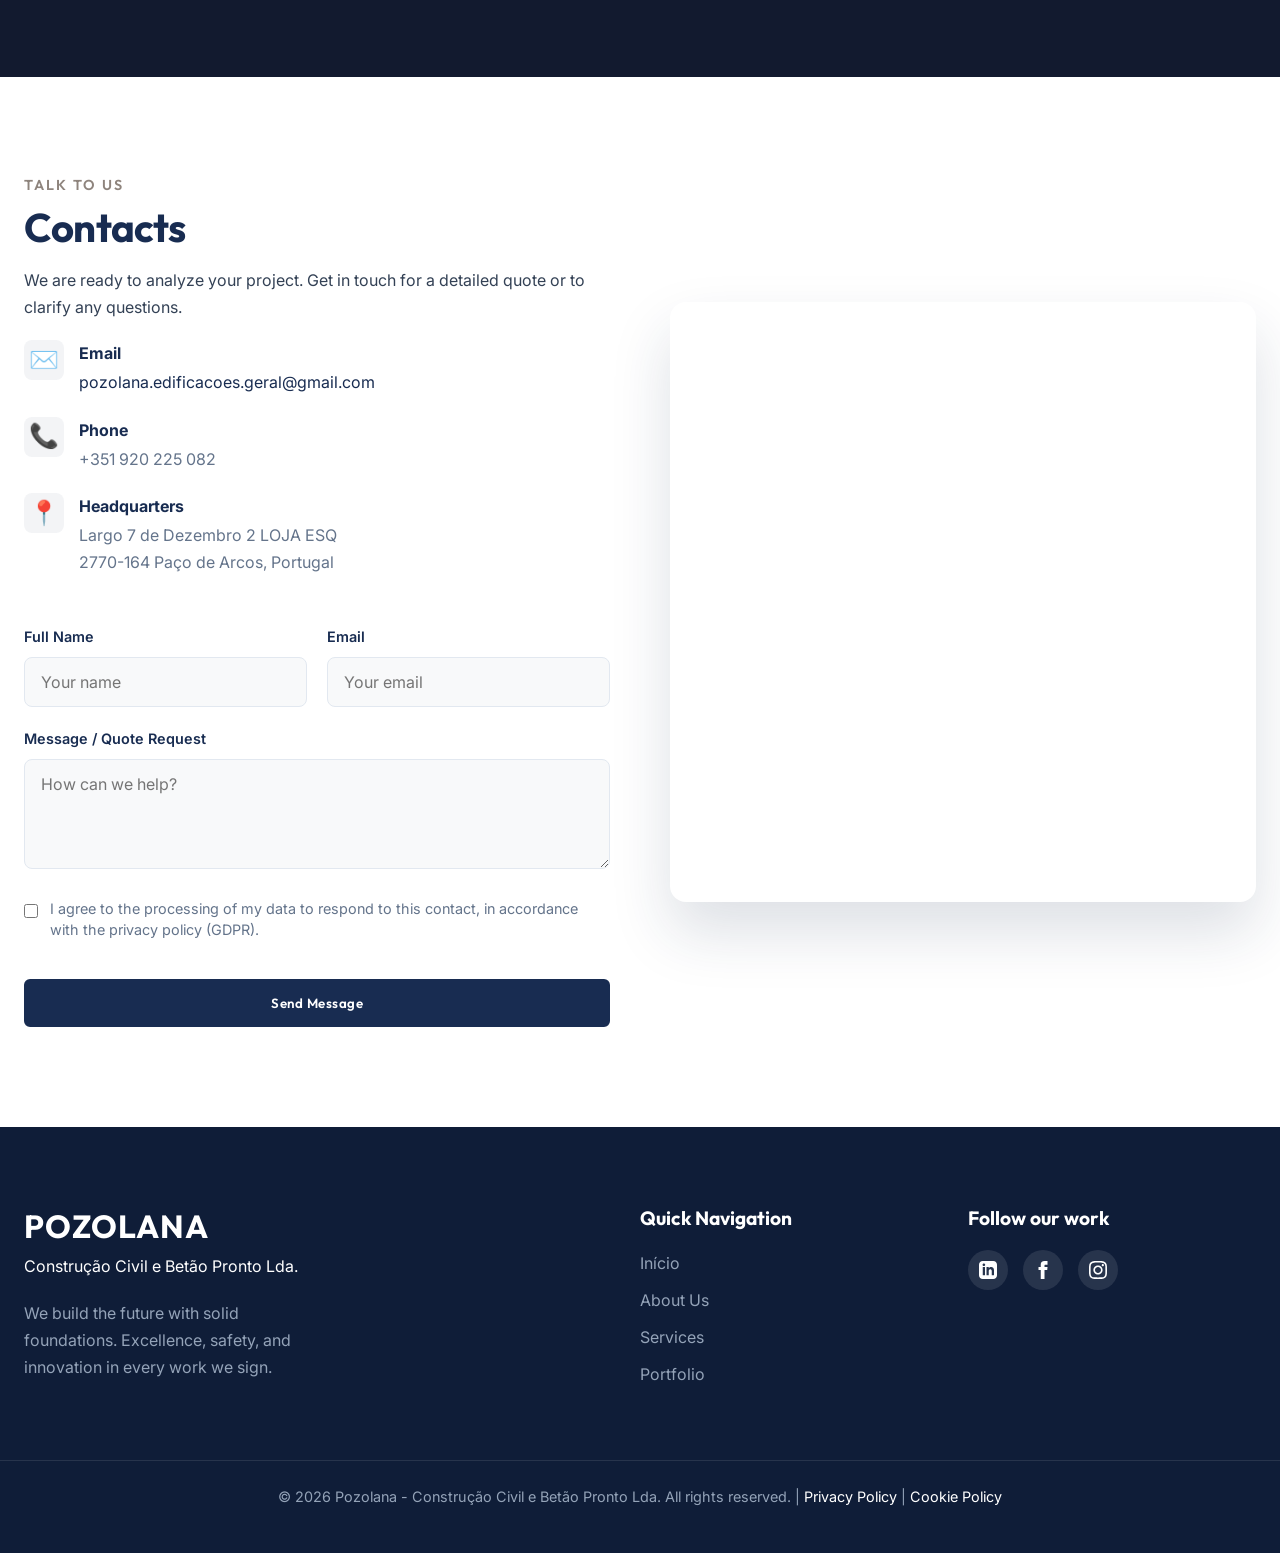
==== commit 5902d297: "Update remodelacoes service image with local photo" ====
--- a/index.html
+++ b/index.html
@@ -100,7 +100,7 @@
                     </div>
                     <div class="service-card reveal delay-1">
                         <div class="service-icon-img">
-                            <img src="https://images.unsplash.com/photo-1600585154340-be6161a56a0c?q=80&w=500&auto=format&fit=crop" alt="Remodelações">
+                            <img src="assets/images/remodelacoes.jpg" alt="Remodelações">
                         </div>
                         <div class="service-card-content">
                             <h3 data-i18n="srv2_title">Remodelações</h3>
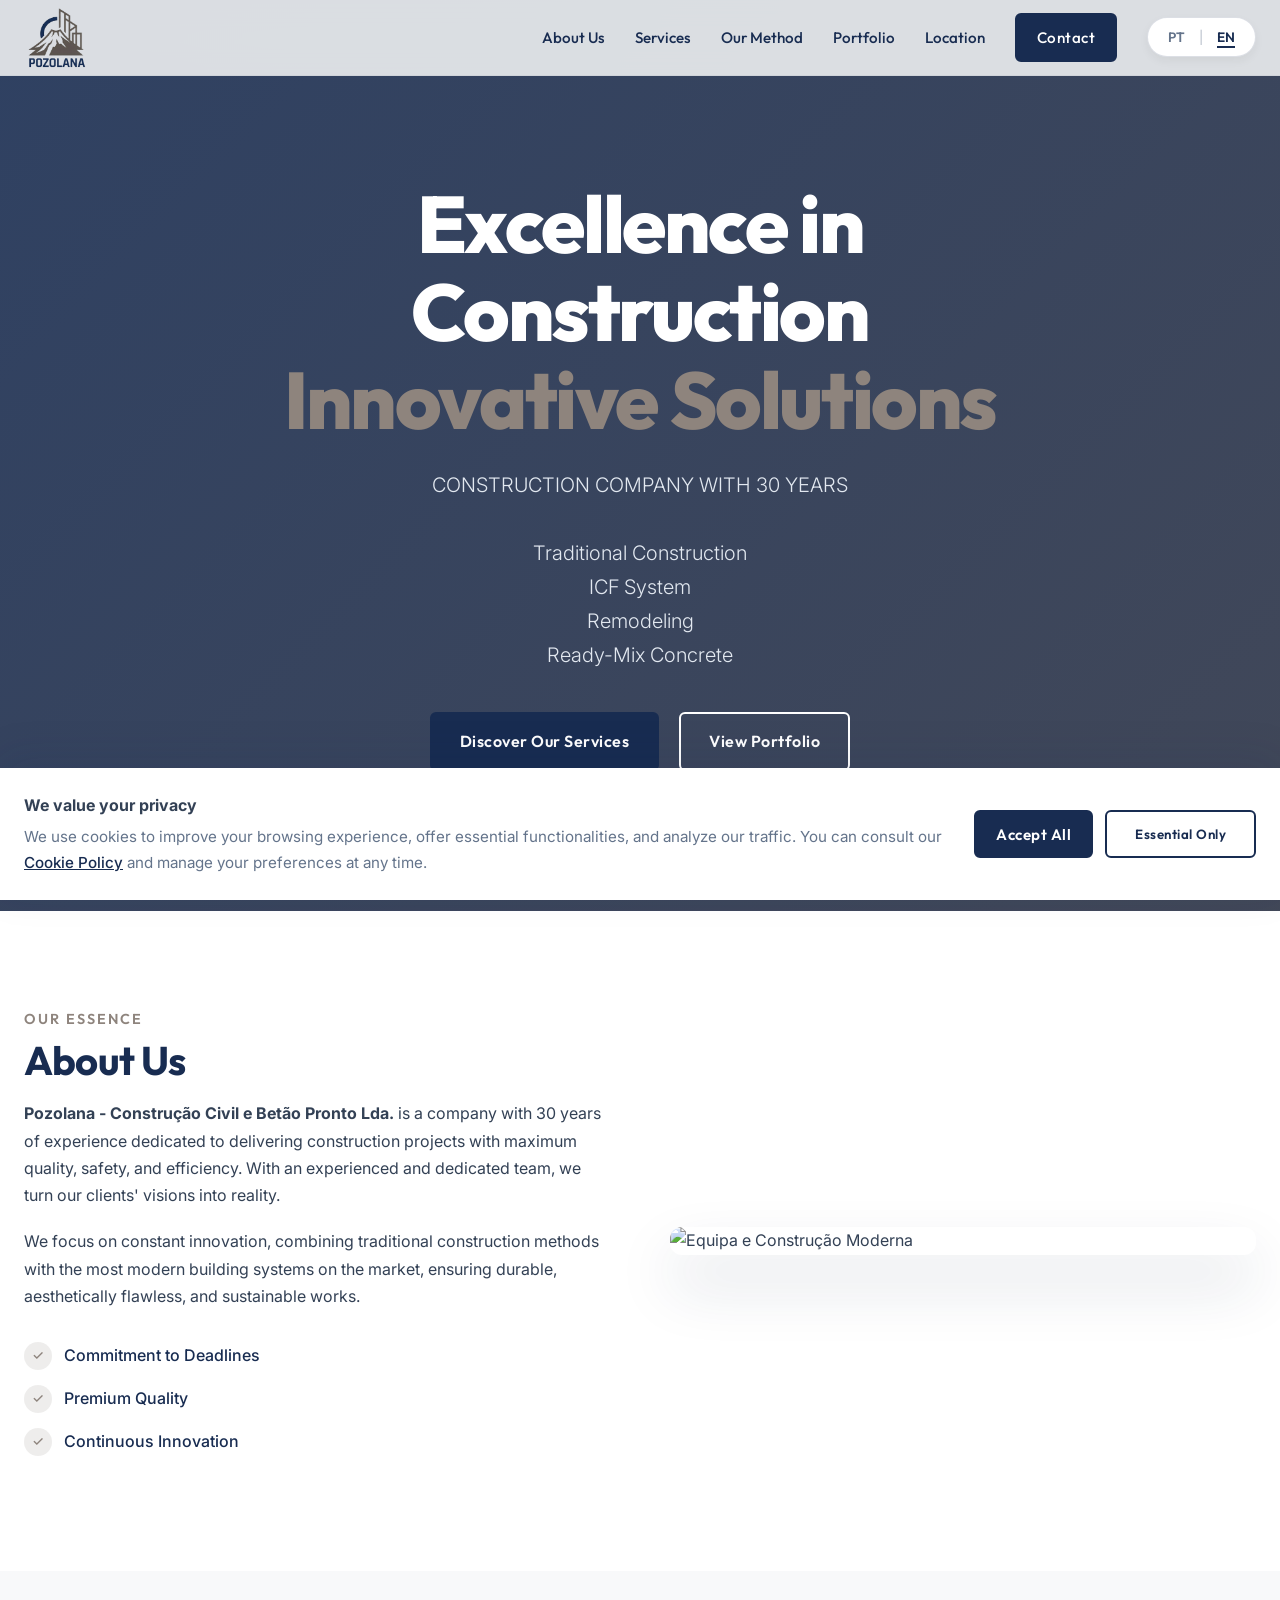
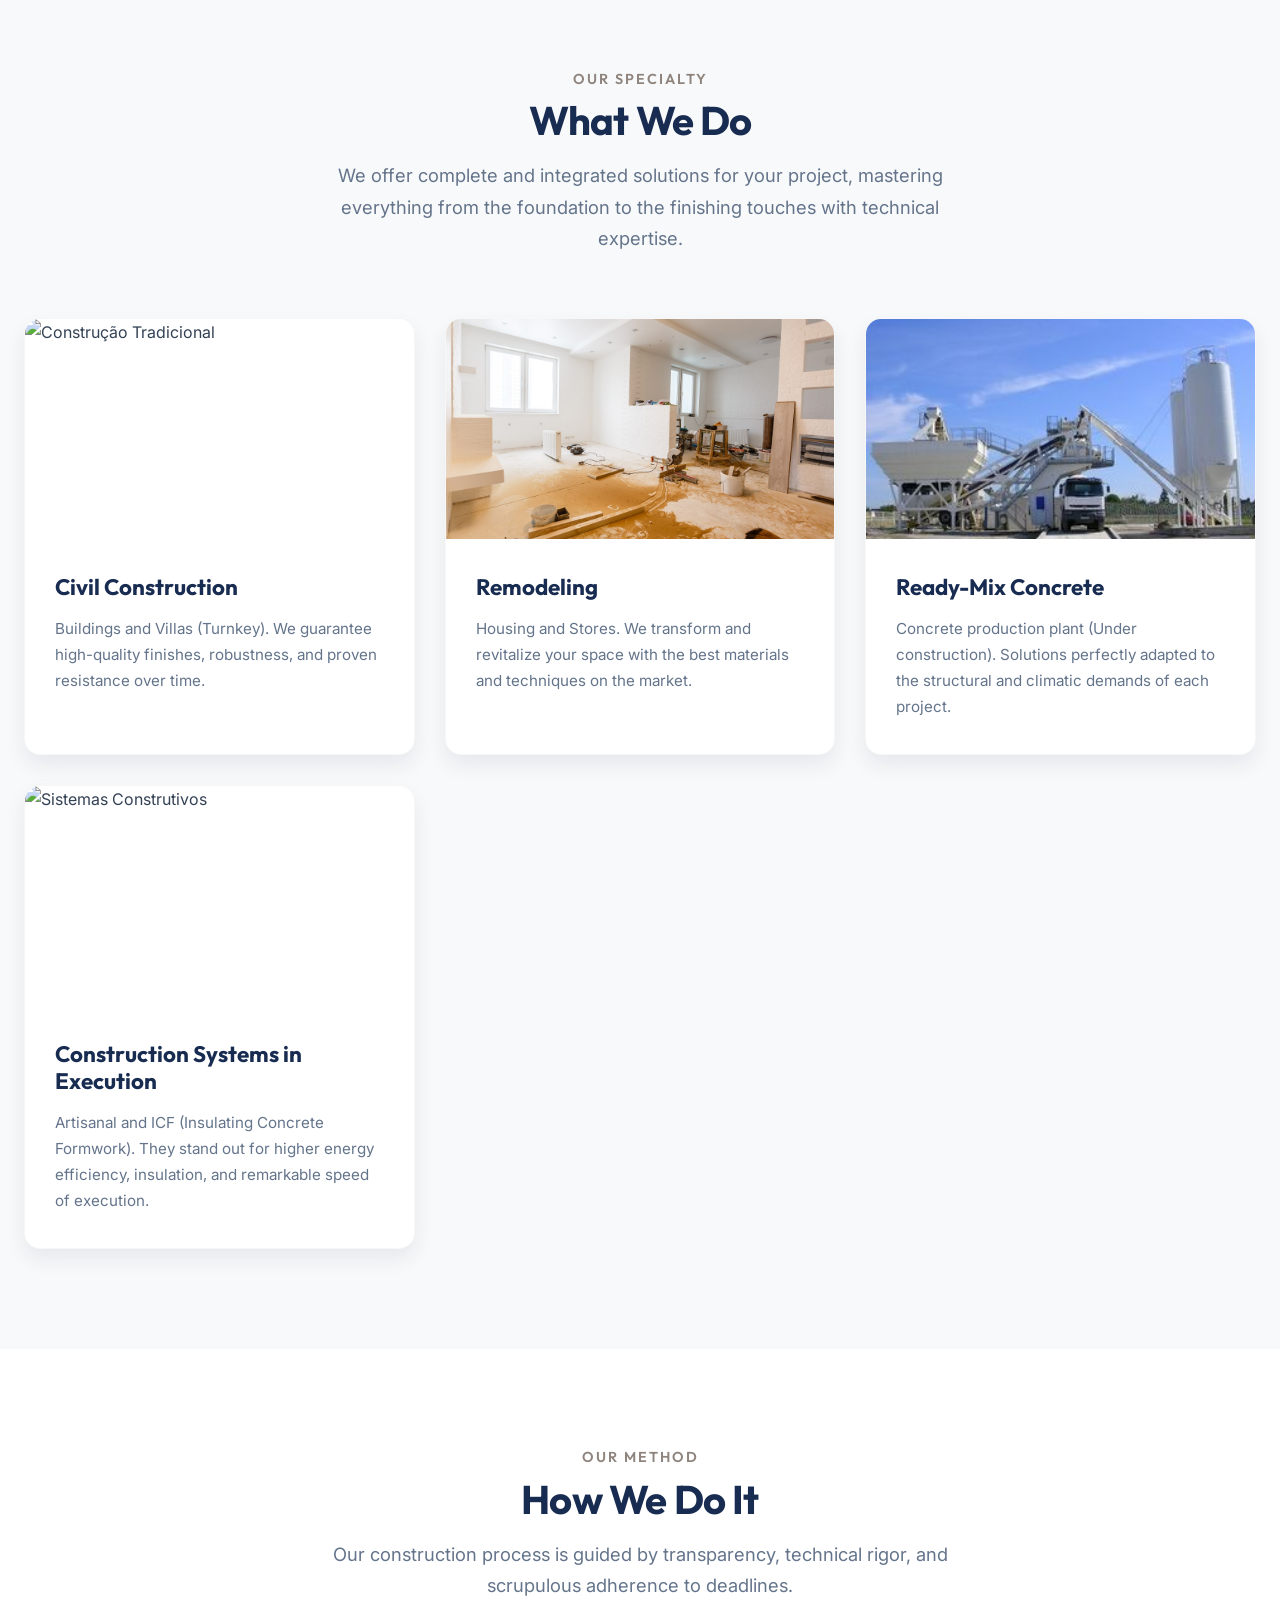
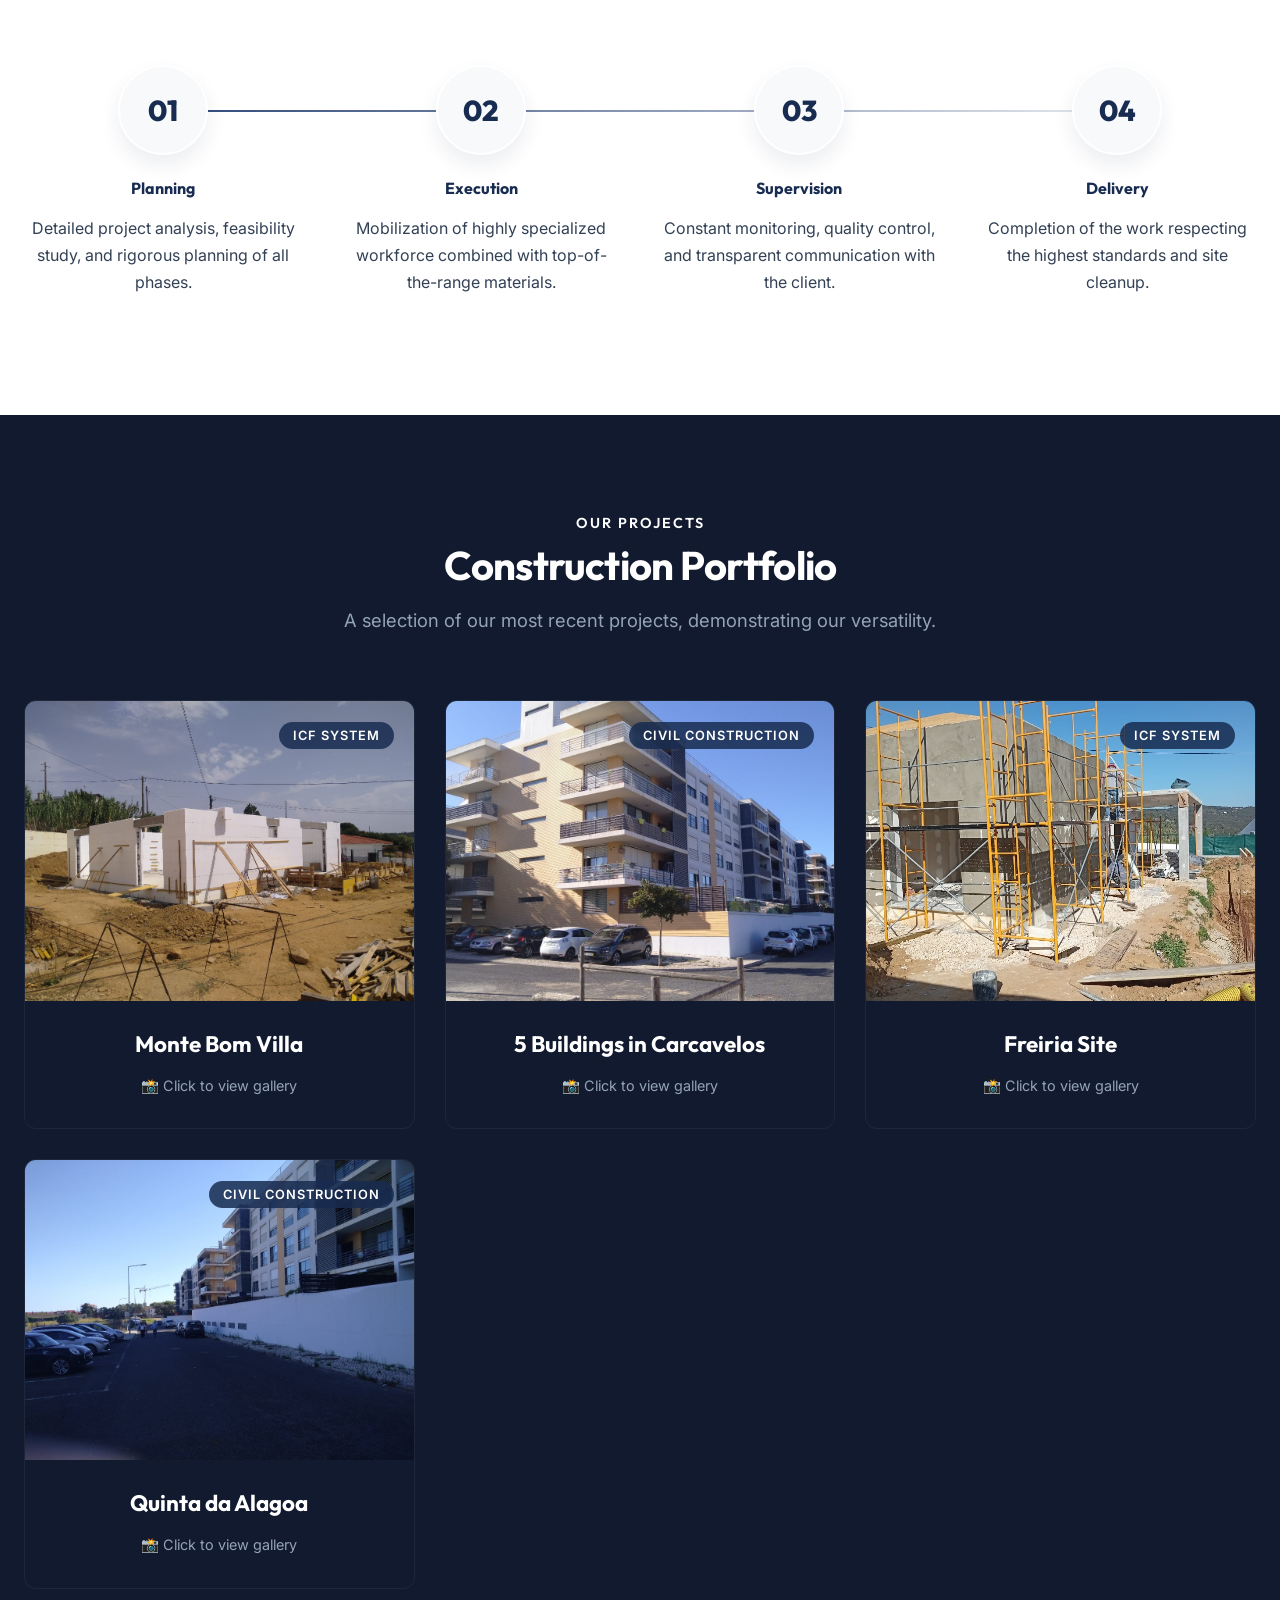
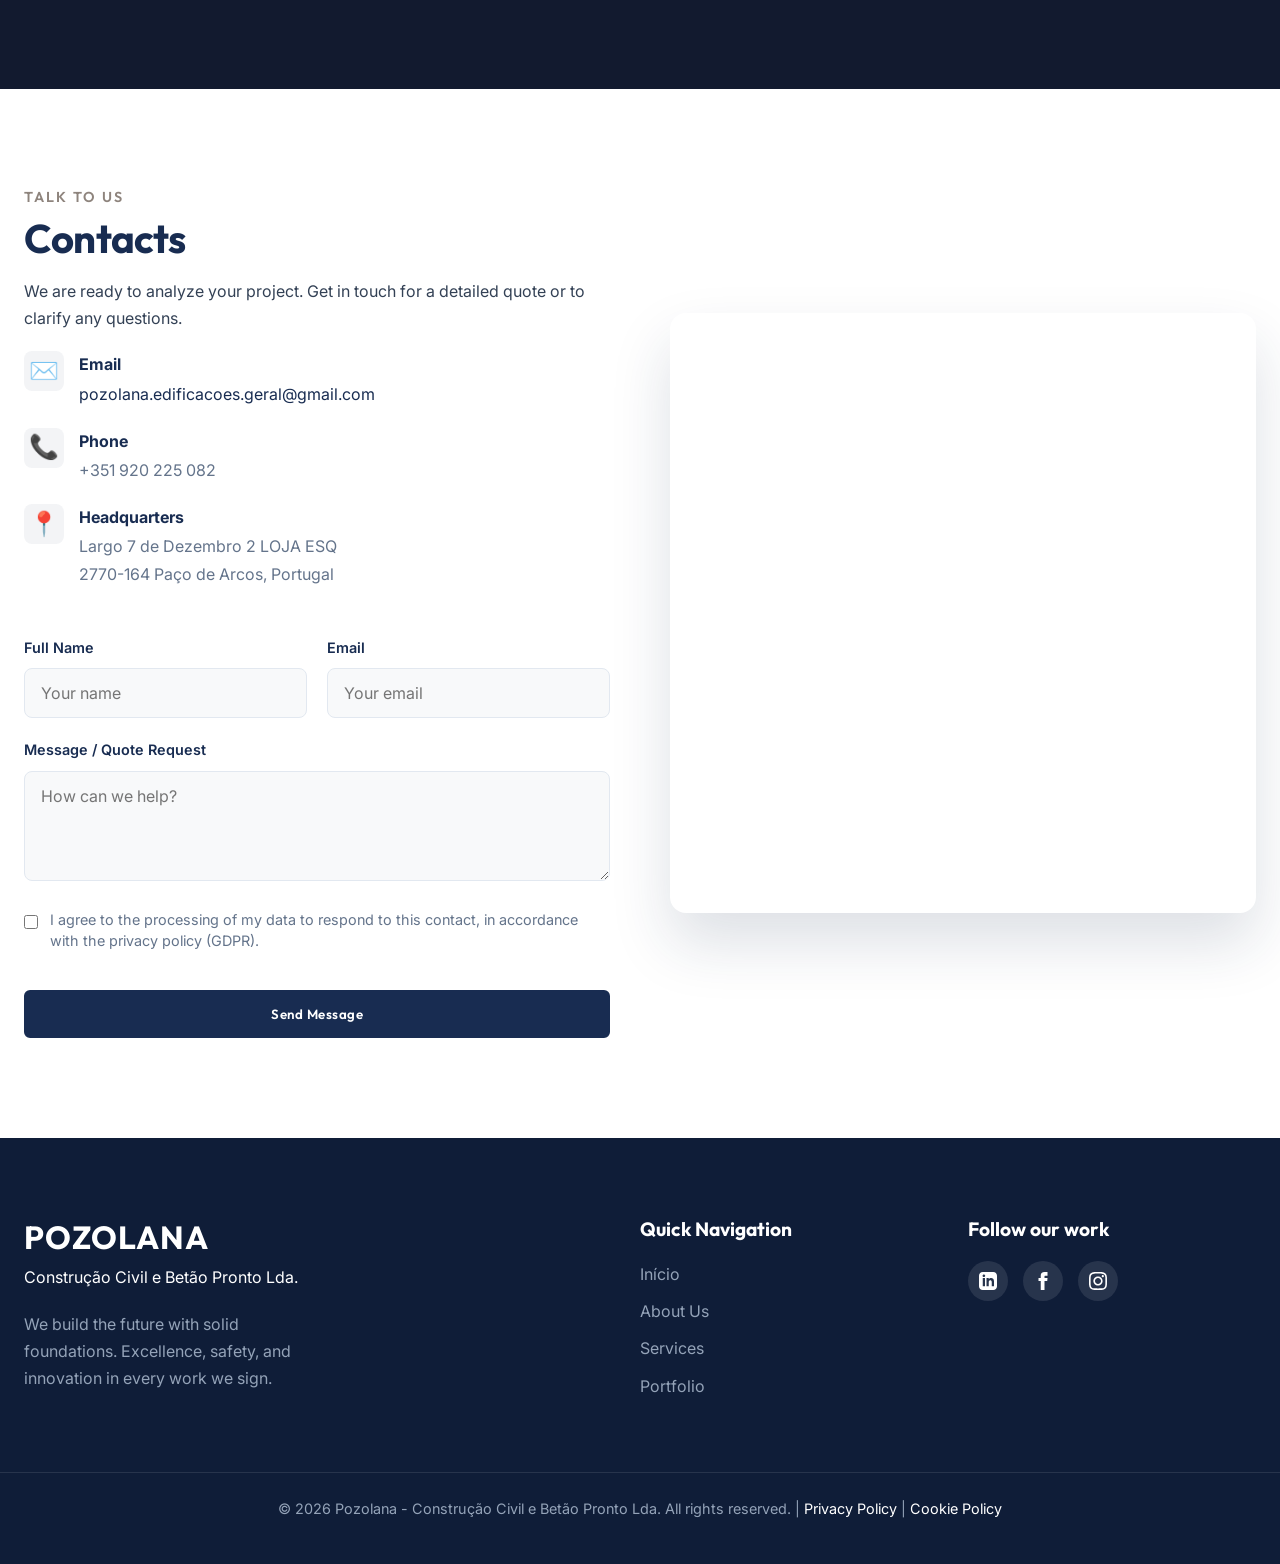
==== commit de662878: "Center hero description text" ====
--- a/index.html
+++ b/index.html
@@ -50,7 +50,7 @@
             <div class="hero-overlay"></div>
             <div class="container hero-content reveal">
                 <h1><span data-i18n="hero_title_1">Construção de Excelência</span><br><span class="text-accent" data-i18n="hero_title_2">Soluções Inovadoras</span></h1>
-                <p data-i18n="hero_desc">EMPRESA DE CONSTRUÇÃO COM 30 ANOS. Especialistas em Construção Tradicional, Sistema ICF e fornecimento de Betão Pronto com os mais elevados padrões de qualidade e segurança.</p>
+                <p data-i18n="hero_desc" style="text-align: center;">EMPRESA DE CONSTRUÇÃO COM 30 ANOS<br><br>Construção Tradicional<br>Sistema ICF<br>Remodelações<br>Betão Pronto</p>
                 <div class="hero-buttons">
                     <a href="#o-que-fazemos" class="btn-primary" data-i18n="hero_btn_services">Conheça os Serviços</a>
                     <a href="#portfolio" class="btn-outline-light" data-i18n="hero_btn_portfolio">Ver Portfólio</a>
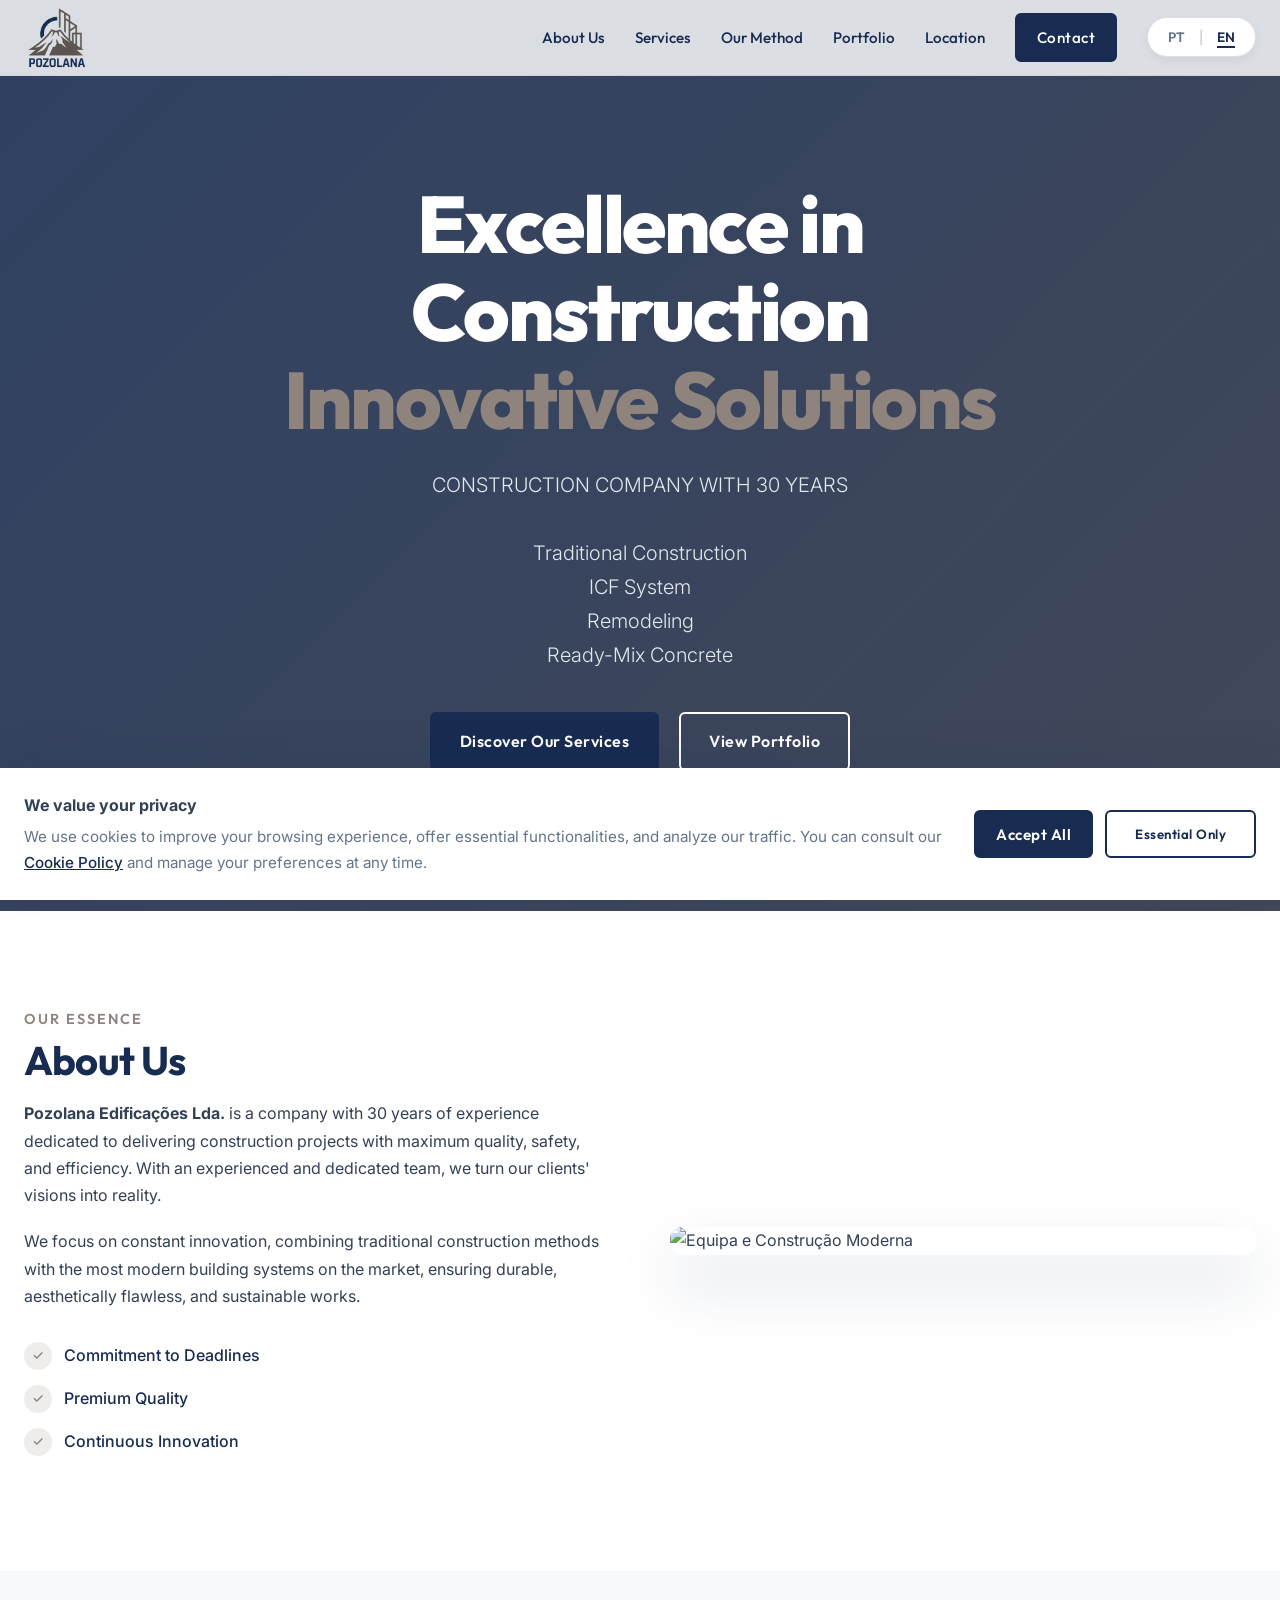
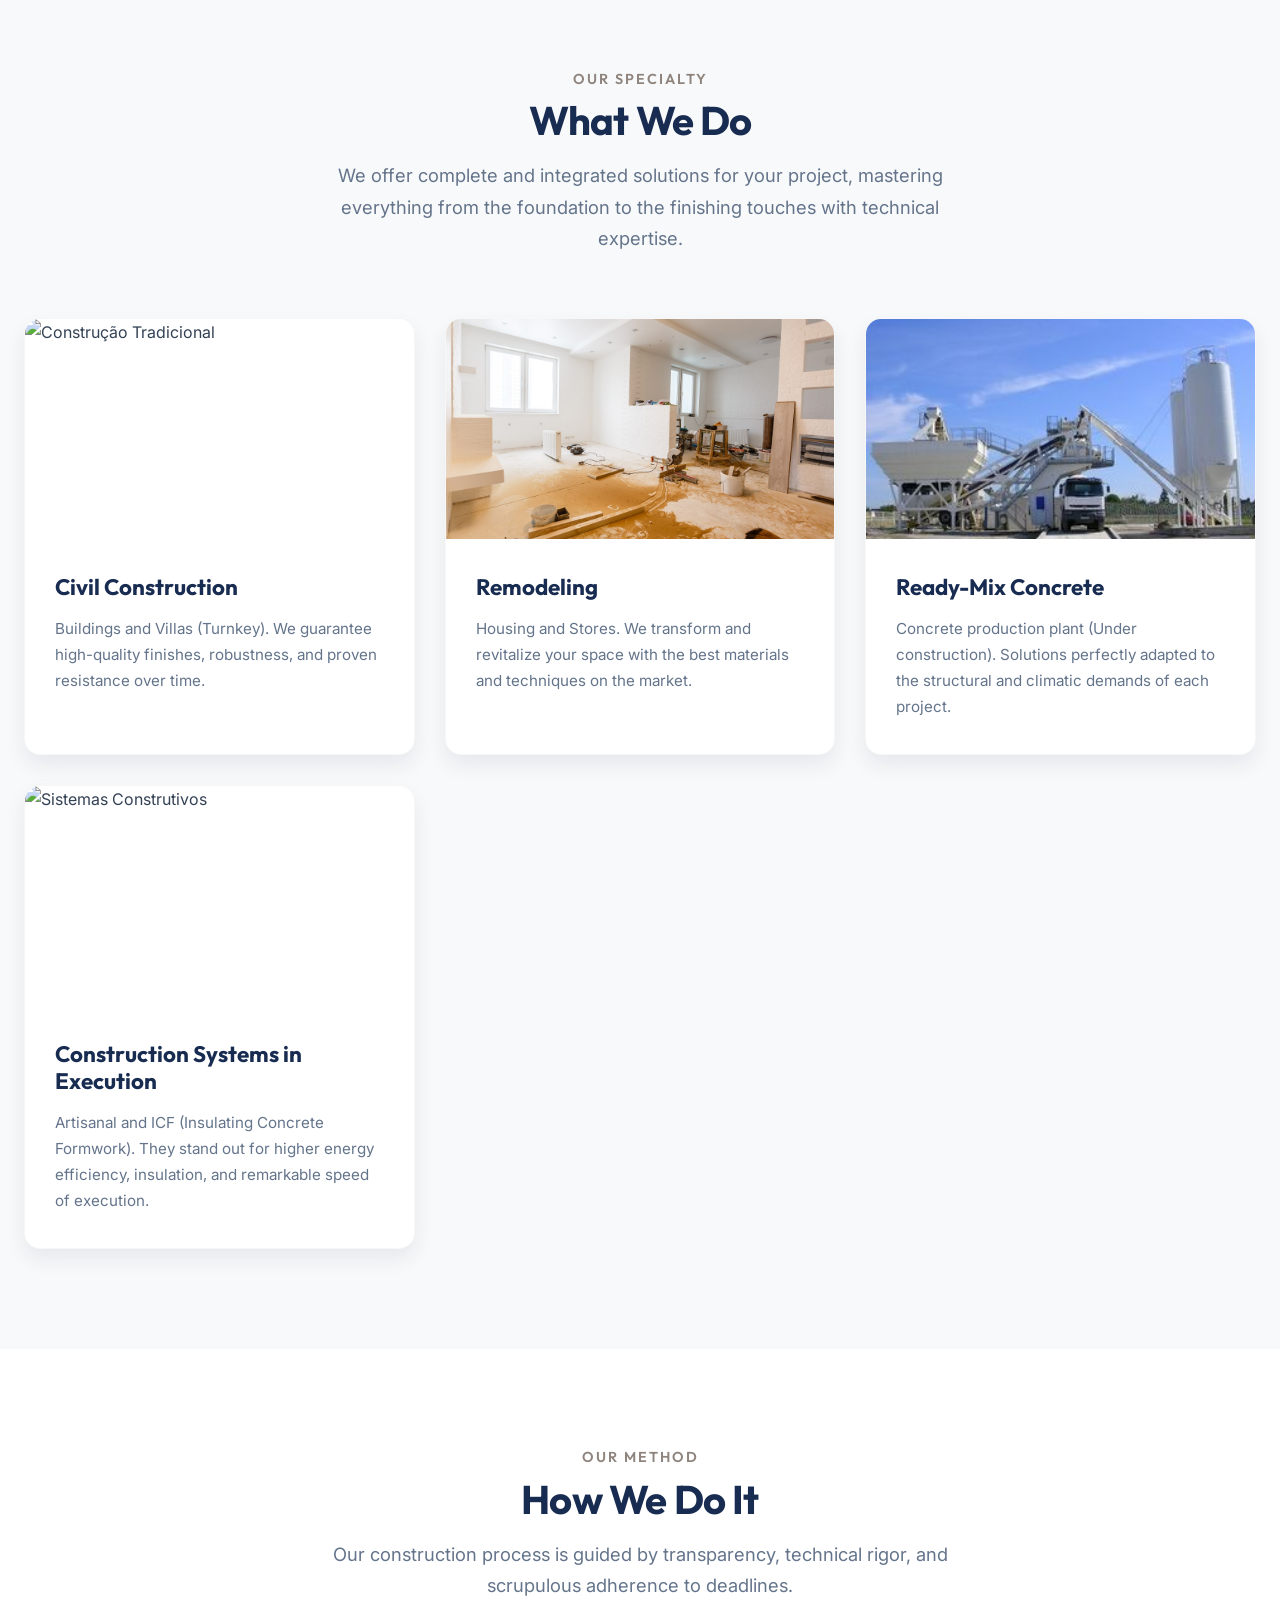
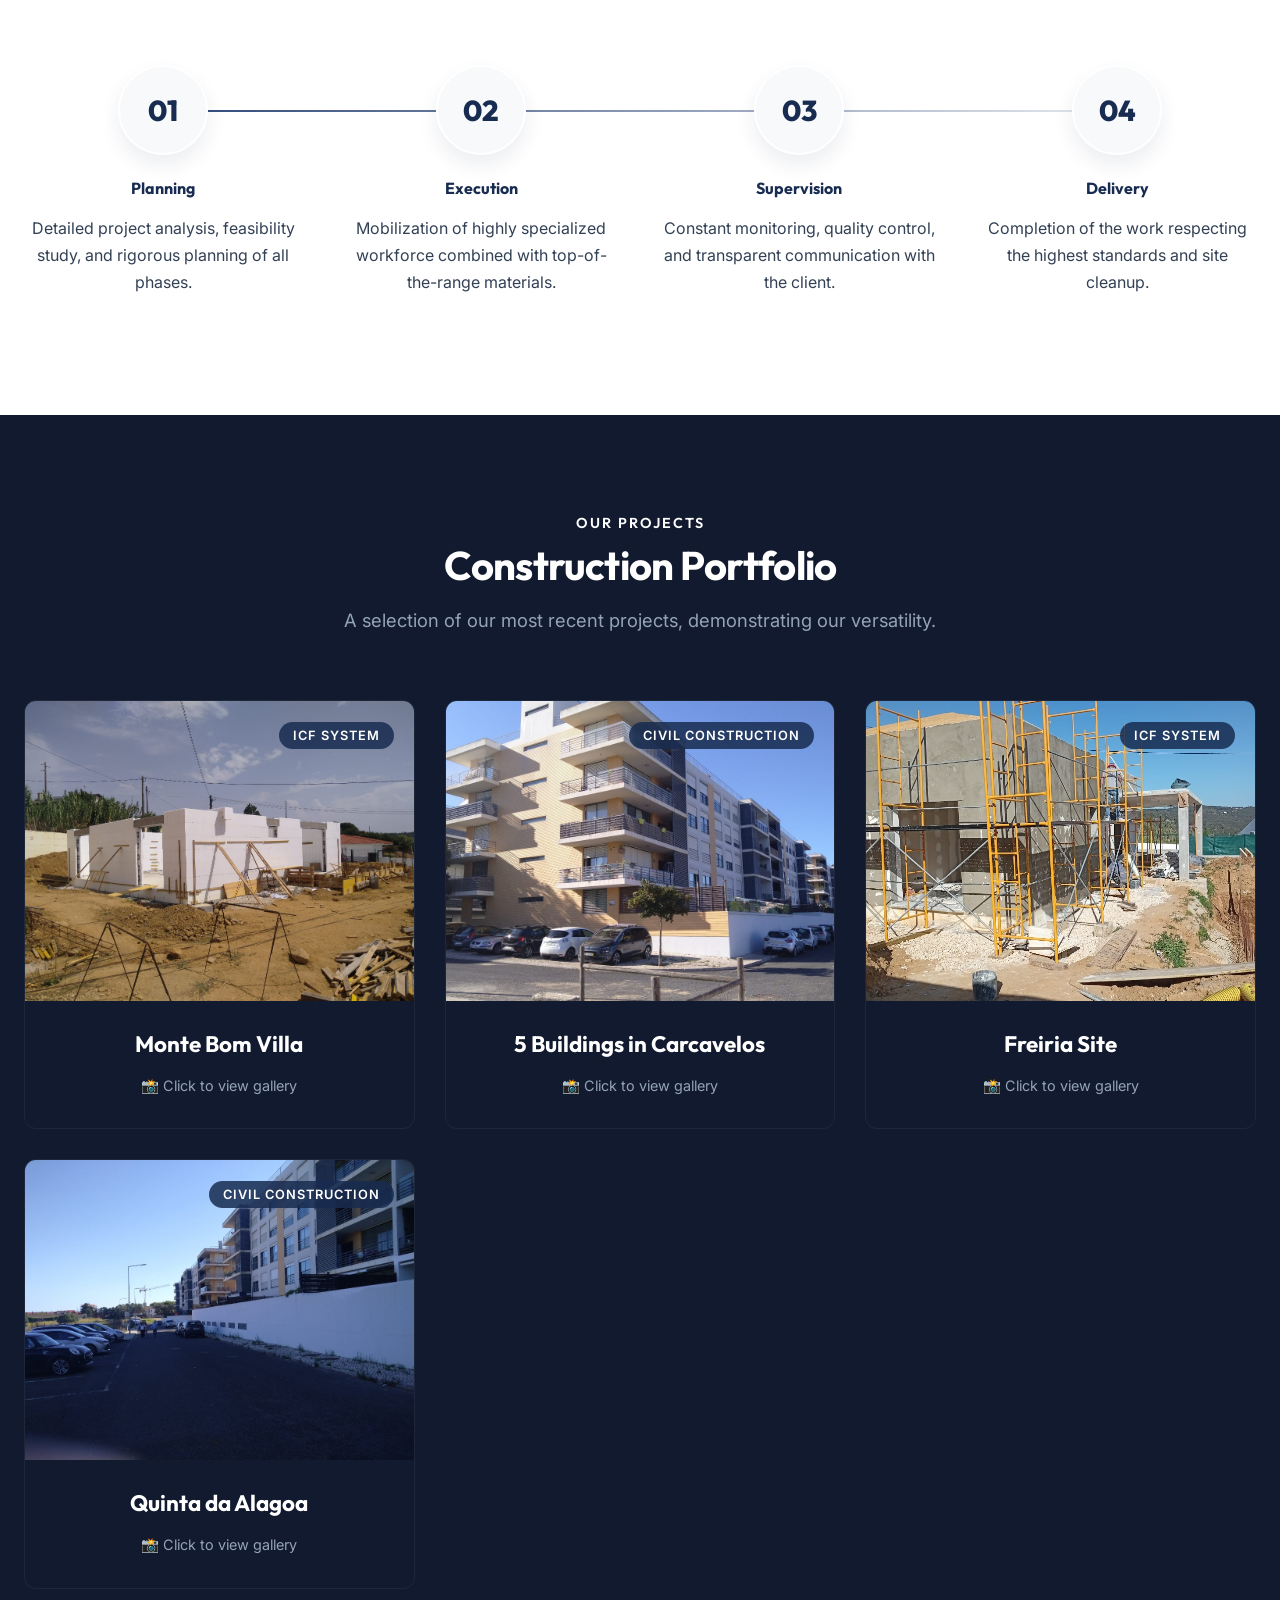
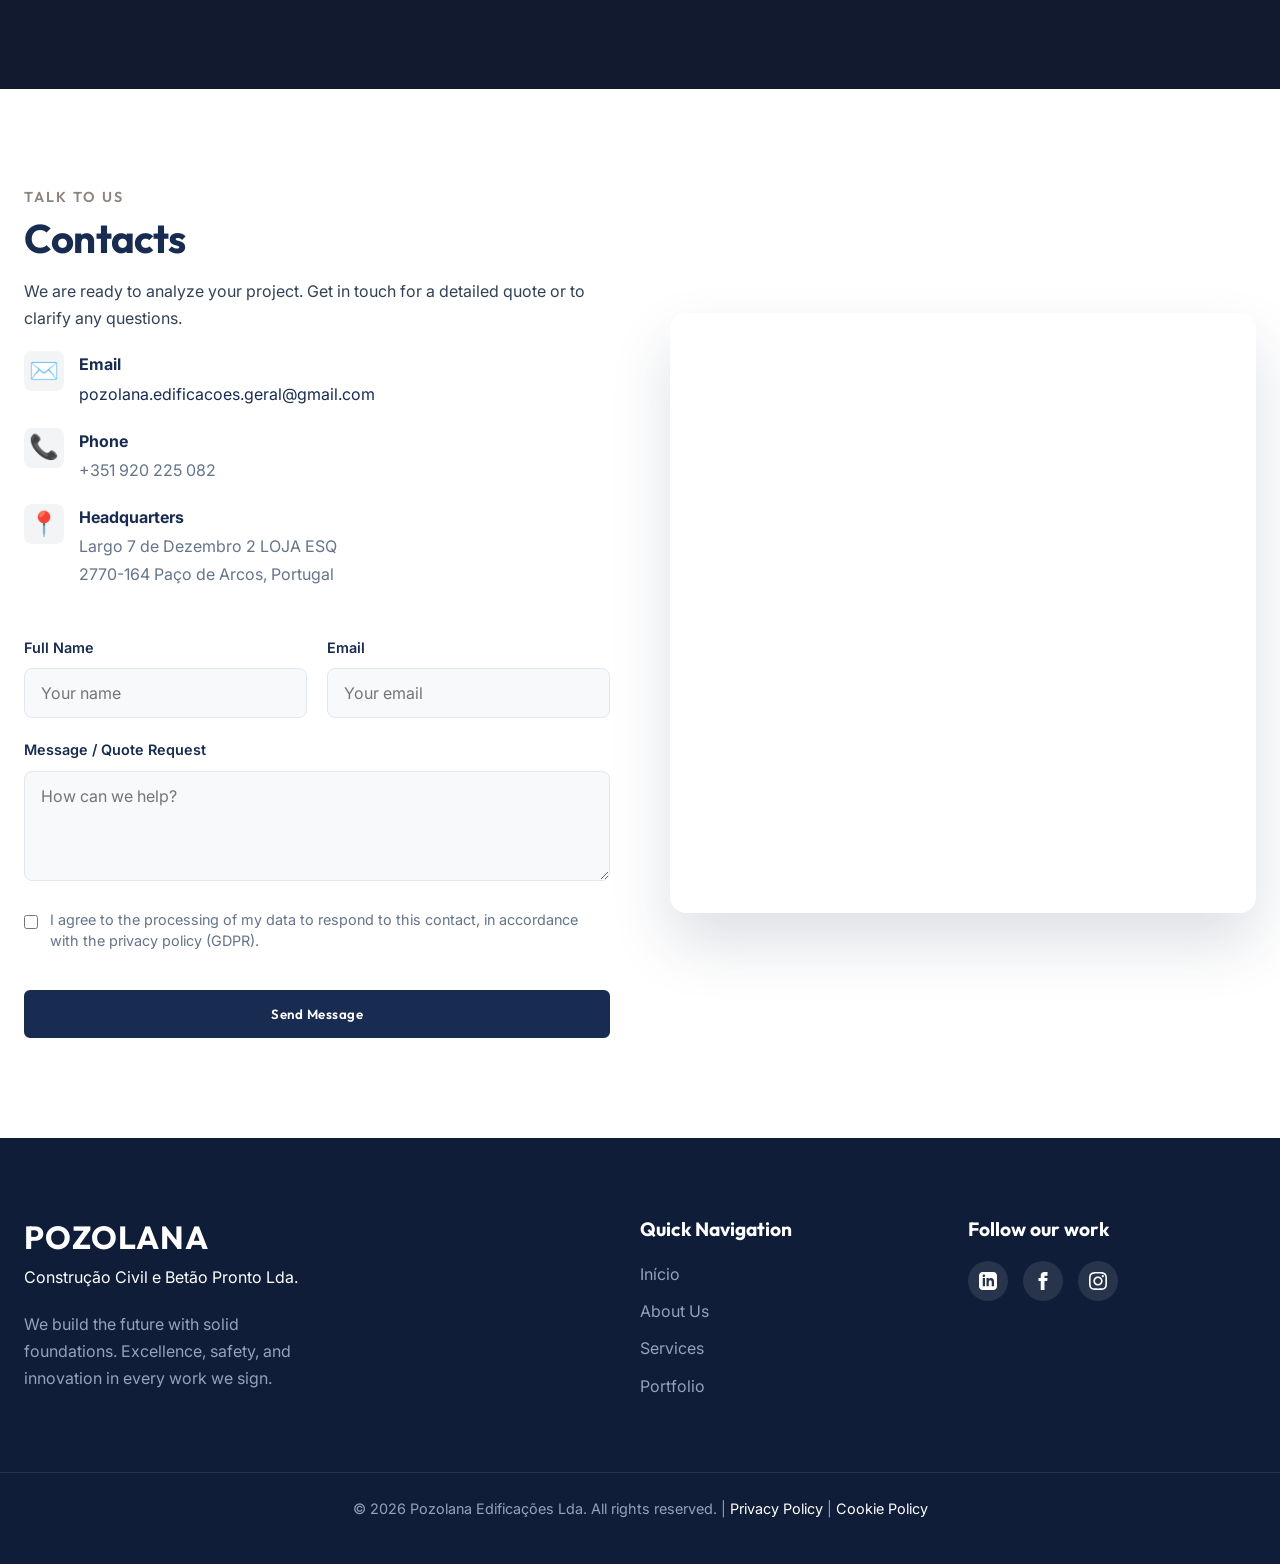
==== commit 2b95f89b: "Update company name to Pozolana Edificações Lda" ====
--- a/index.html
+++ b/index.html
@@ -3,7 +3,7 @@
 <head>
     <meta charset="UTF-8">
     <meta name="viewport" content="width=device-width, initial-scale=1.0">
-    <title>Pozolana - Construção Civil e Betão Pronto Lda.</title>
+    <title>Pozolana Edificações Lda.</title>
     <meta name="description" content="Pozolana - Empresa de construção civil tradicional, sistema ICF e fornecimento de betão pronto.">
     <link rel="stylesheet" href="css/style.css">
     <link rel="preconnect" href="https://fonts.googleapis.com">
@@ -67,7 +67,7 @@
                 <div class="col-text reveal">
                     <h4 class="section-kicker" data-i18n="about_kicker">A Nossa Essência</h4>
                     <h2 data-i18n="about_title">Quem Somos</h2>
-                    <p data-i18n="about_p1">A <strong>Pozolana - Construção Civil e Betão Pronto Lda.</strong> é uma empresa com 30 anos de experiência dedicada a entregar projetos de construção com a máxima qualidade, segurança e eficiência. Com uma equipa experiente e dedicada, transformamos as visões dos nossos clientes em realidade.</p>
+                    <p data-i18n="about_p1">A <strong>Pozolana Edificações Lda.</strong> é uma empresa com 30 anos de experiência dedicada a entregar projetos de construção com a máxima qualidade, segurança e eficiência. Com uma equipa experiente e dedicada, transformamos as visões dos nossos clientes em realidade.</p>
                     <p data-i18n="about_p2">Apostamos na inovação constante, aliando métodos de construção tradicionais aos mais modernos sistemas construtivos do mercado, garantindo obras duradouras, esteticamente irrepreensíveis e sustentáveis.</p>
                     <ul class="feature-list">
                         <li><span class="icon">✓</span> <span data-i18n="about_feat1">Compromisso com Prazos</span></li>
@@ -339,7 +339,7 @@
         <div class="footer-bottom">
             <div class="container">
                 <p>
-                    <span data-i18n="footer_copy">&copy; 2026 Pozolana - Construção Civil e Betão Pronto Lda. Todos os direitos reservados.</span> | 
+                    <span data-i18n="footer_copy">&copy; 2026 Pozolana Edificações Lda. Todos os direitos reservados.</span> | 
                     <a href="privacidade.html" data-i18n="nav_privacy" style="color:white; text-decoration:none;" onmouseover="this.style.textDecoration='underline'" onmouseout="this.style.textDecoration='none'">Política de Privacidade</a> | 
                     <a href="cookies.html" data-i18n="cookie_link" style="color:white; text-decoration:none;" onmouseover="this.style.textDecoration='underline'" onmouseout="this.style.textDecoration='none'">Política de Cookies</a>
                 </p>
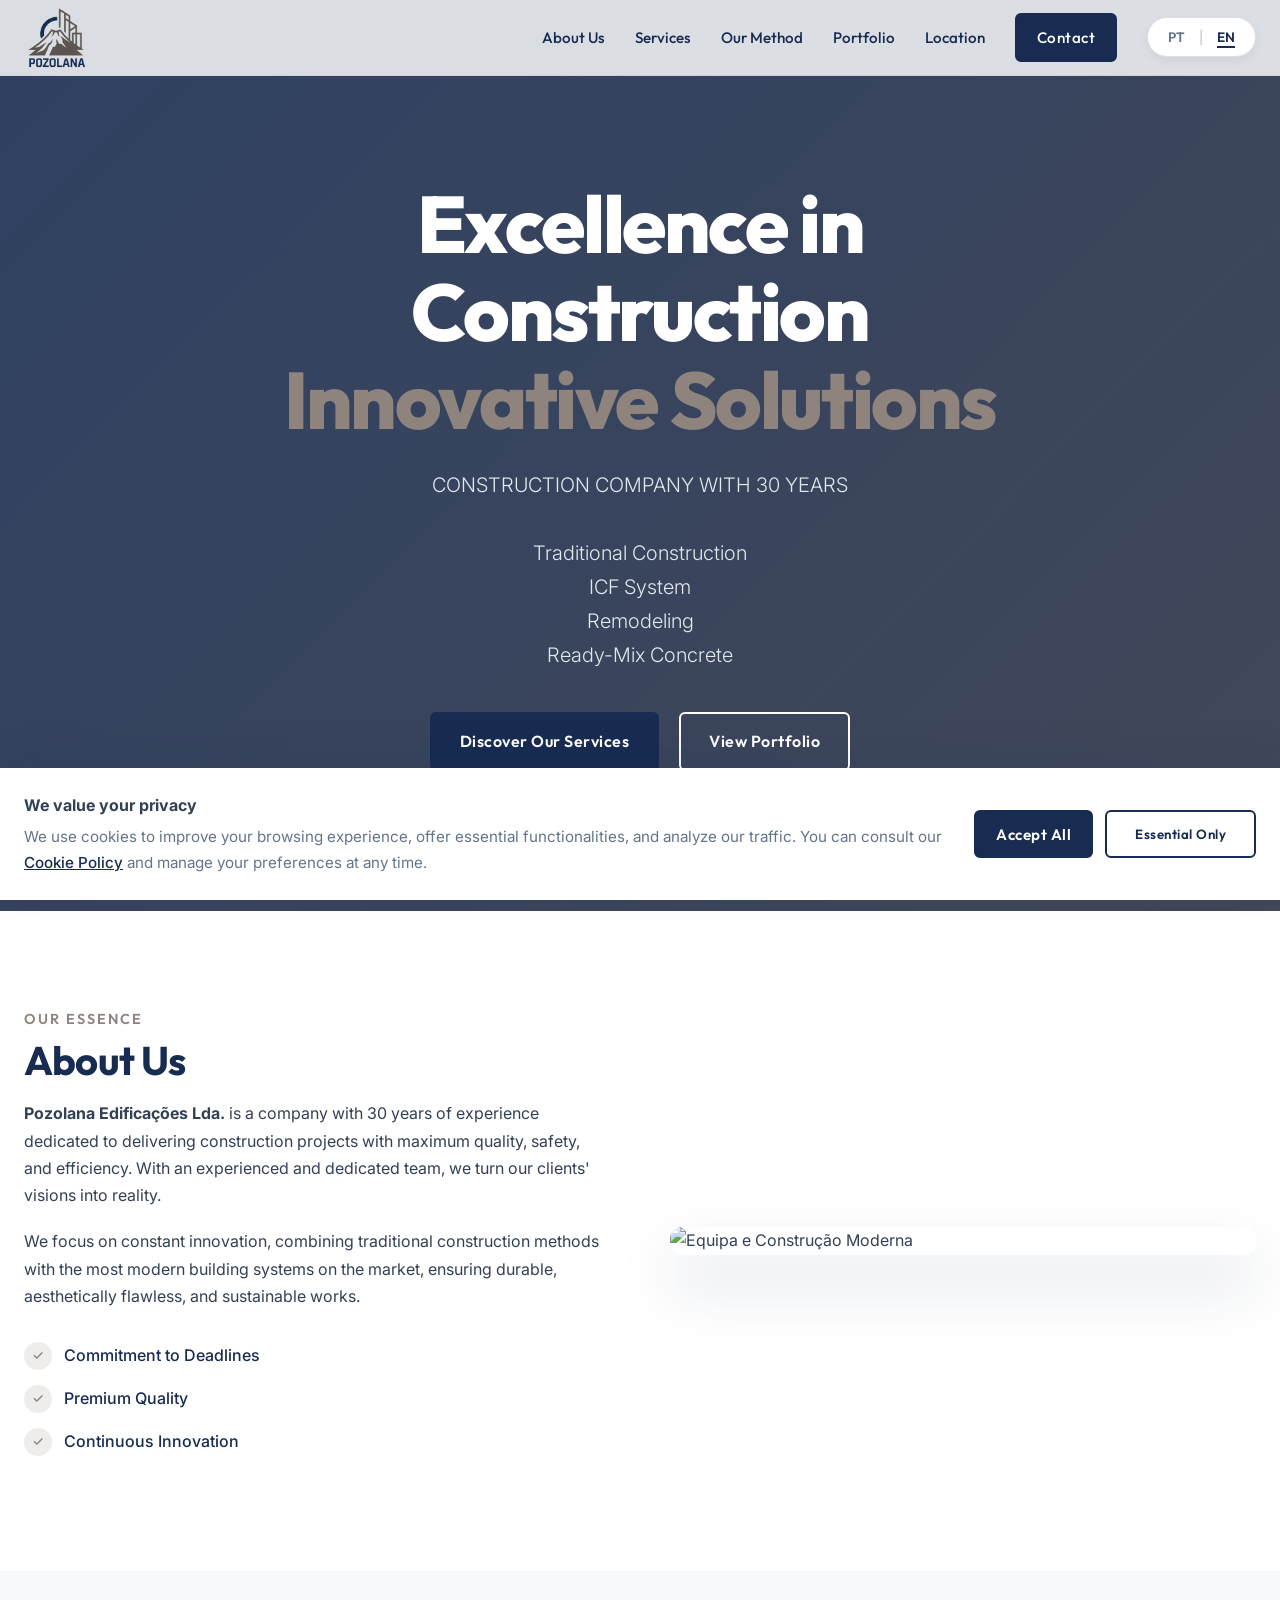
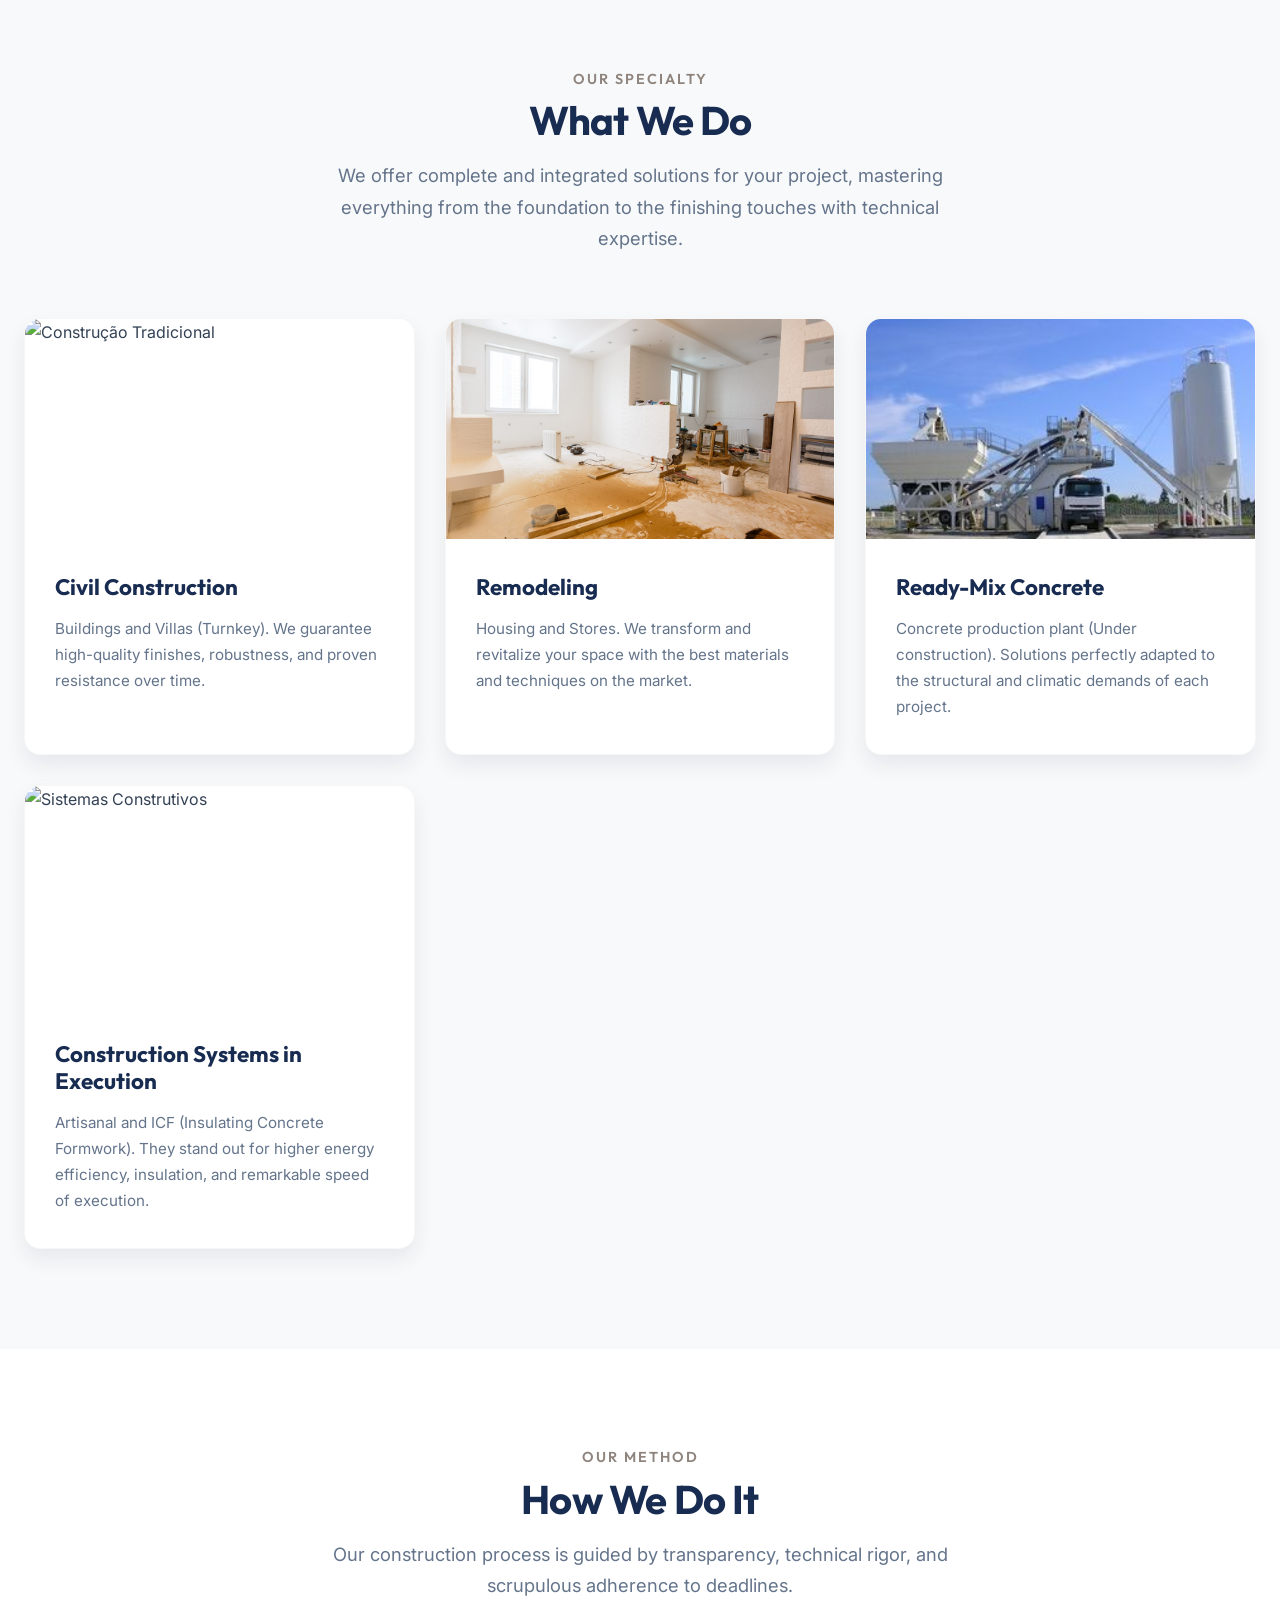
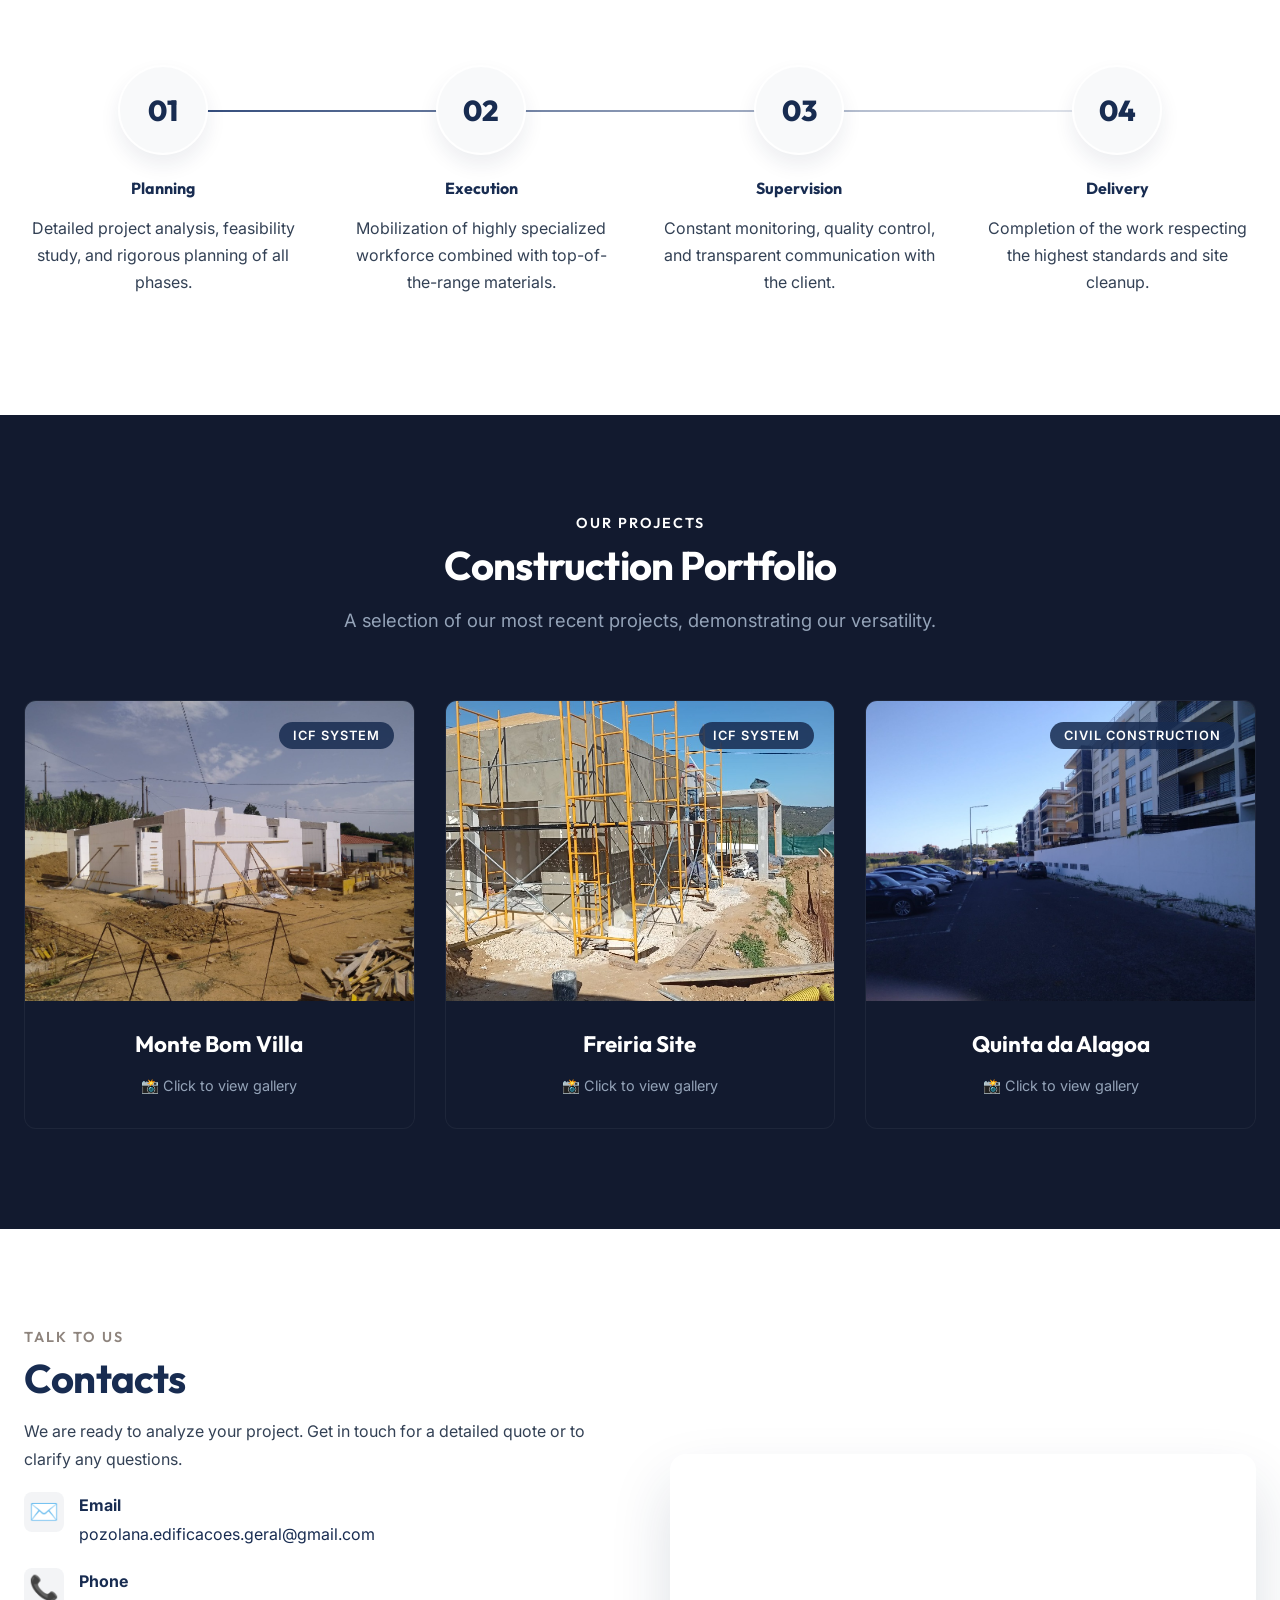
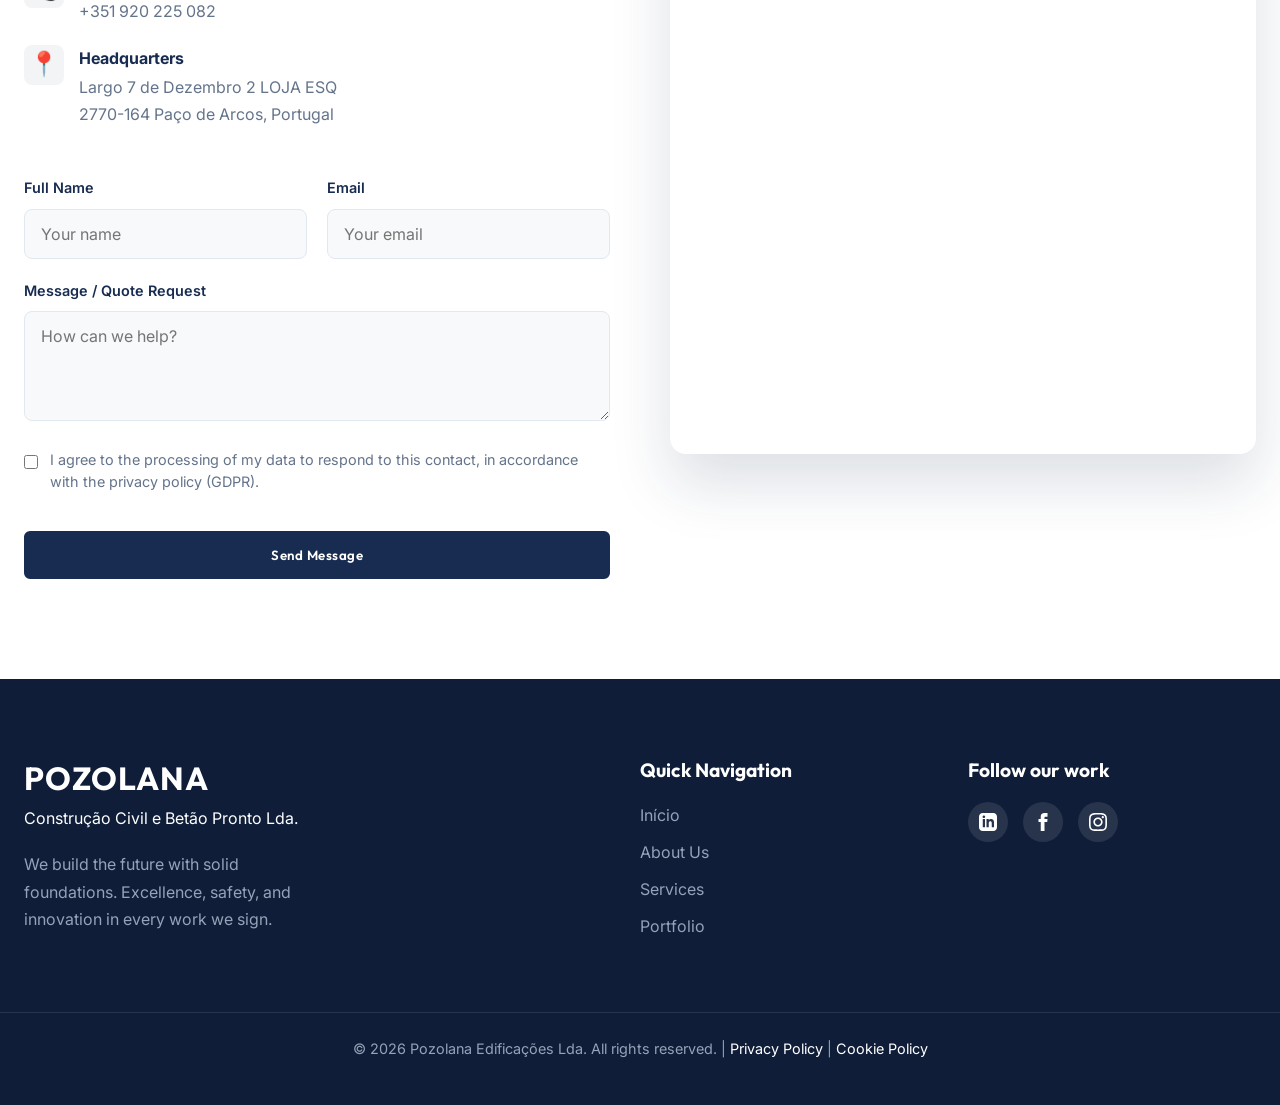
==== commit aefb7f75: "Merge Carcavelos and Alagoa portfolio items" ====
--- a/index.html
+++ b/index.html
@@ -192,18 +192,7 @@
                         </div>
                     </article>
 
-                    <article class="portfolio-item reveal delay-1 gallery-trigger" data-gallery="carcavelos">
-                        <div class="portfolio-img-wrapper">
-                            <img src="assets/images/portfolio/carcavelos/1.jpg" alt="5 Edifícios em Carcavelos">
-                            <div class="portfolio-overlay">
-                                <span class="portfolio-tag" data-i18n="port_tag_civil">Construção Civil</span>
-                            </div>
-                        </div>
-                        <div class="portfolio-content text-center" style="cursor: pointer;">
-                            <h3 data-i18n="port_carcavelos">5 Edifícios em Carcavelos</h3>
-                            <p style="font-size: 0.9rem; margin-top: 10px;" data-i18n="port_click_gallery">📸 Clique para ver a galeria</p>
-                        </div>
-                    </article>
+
 
                     <article class="portfolio-item reveal delay-2 gallery-trigger" data-gallery="freiria">
                         <div class="portfolio-img-wrapper">
@@ -330,7 +319,7 @@
                     <a href="https://www.facebook.com/profile.php?id=61590304238453" target="_blank" aria-label="Facebook" class="social-icon">
                         <svg width="18" height="18" viewBox="0 0 24 24" fill="currentColor"><path d="M9 8h-3v4h3v12h5v-12h3.642l.358-4h-4v-1.667c0-.955.192-1.333 1.115-1.333h2.885v-5h-3.808c-3.596 0-5.192 1.583-5.192 4.615v3.385z"/></svg>
                     </a>
-                    <a href="#" target="_blank" aria-label="Instagram" class="social-icon">
+                    <a href="https://www.instagram.com/pozolana.edificacoes.geral/" target="_blank" aria-label="Instagram" class="social-icon">
                         <svg width="18" height="18" viewBox="0 0 24 24" fill="currentColor"><path d="M12 2.163c3.204 0 3.584.012 4.85.07 3.252.148 4.771 1.691 4.919 4.919.058 1.265.069 1.645.069 4.849 0 3.205-.012 3.584-.069 4.849-.149 3.225-1.664 4.771-4.919 4.919-1.266.058-1.644.07-4.85.07-3.204 0-3.584-.012-4.849-.07-3.26-.149-4.771-1.699-4.919-4.92-.058-1.265-.07-1.644-.07-4.849 0-3.204.013-3.583.07-4.849.149-3.227 1.664-4.771 4.919-4.919 1.266-.057 1.645-.069 4.849-.069zm0-2.163c-3.259 0-3.667.014-4.947.072-4.358.2-6.78 2.618-6.98 6.98-.059 1.281-.073 1.689-.073 4.948 0 3.259.014 3.668.072 4.948.2 4.358 2.618 6.78 6.98 6.98 1.281.058 1.689.072 4.948.072 3.259 0 3.668-.014 4.948-.072 4.354-.2 6.782-2.618 6.979-6.98.059-1.28.073-1.689.073-4.948 0-3.259-.014-3.667-.072-4.947-.196-4.354-2.617-6.78-6.979-6.98-1.281-.059-1.69-.073-4.949-.073zm0 5.838c-3.403 0-6.162 2.759-6.162 6.162s2.759 6.163 6.162 6.163 6.162-2.759 6.162-6.163c0-3.403-2.759-6.162-6.162-6.162zm0 10.162c-2.209 0-4-1.79-4-4 0-2.209 1.791-4 4-4s4 1.791 4 4c0 2.21-1.791 4-4 4zm6.406-11.845c-.796 0-1.441.645-1.441 1.44s.645 1.44 1.441 1.44c.795 0 1.439-.645 1.439-1.44s-.644-1.44-1.439-1.44z"/></svg>
                     </a>
                 </div>
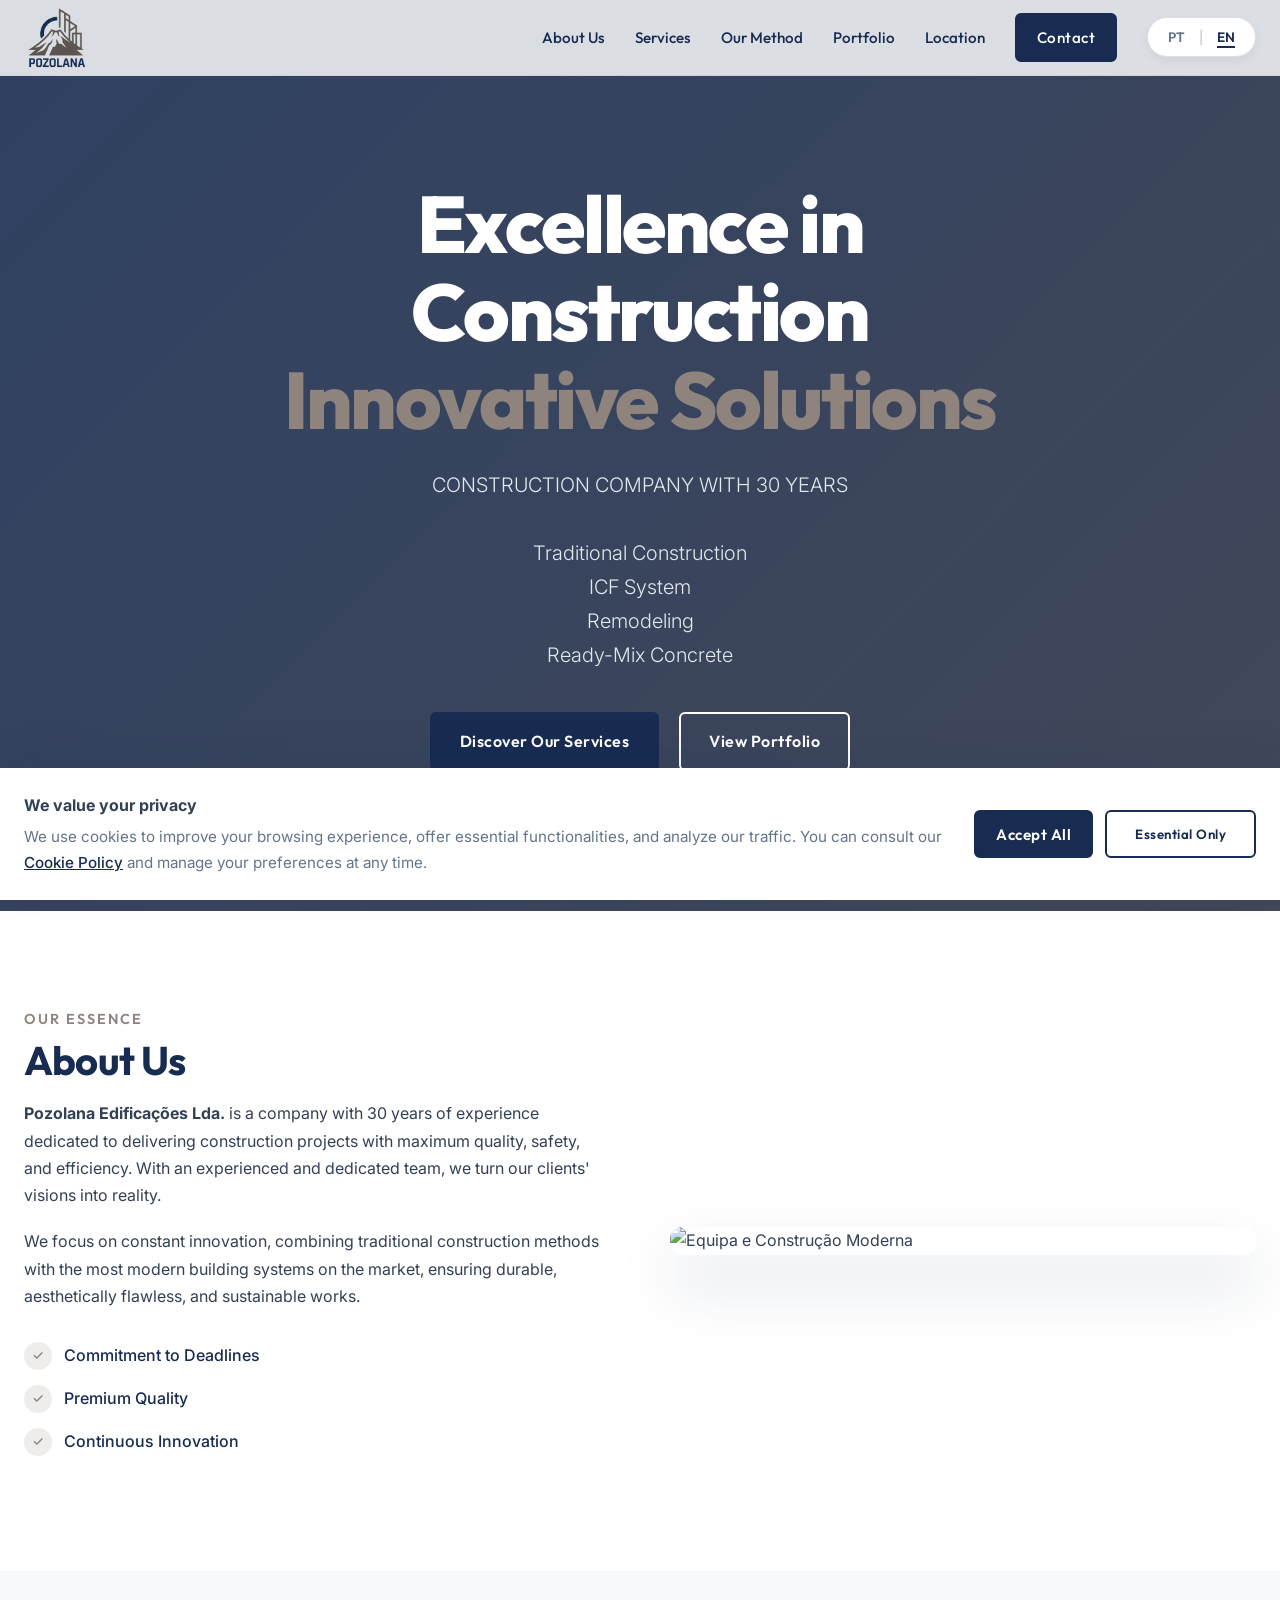
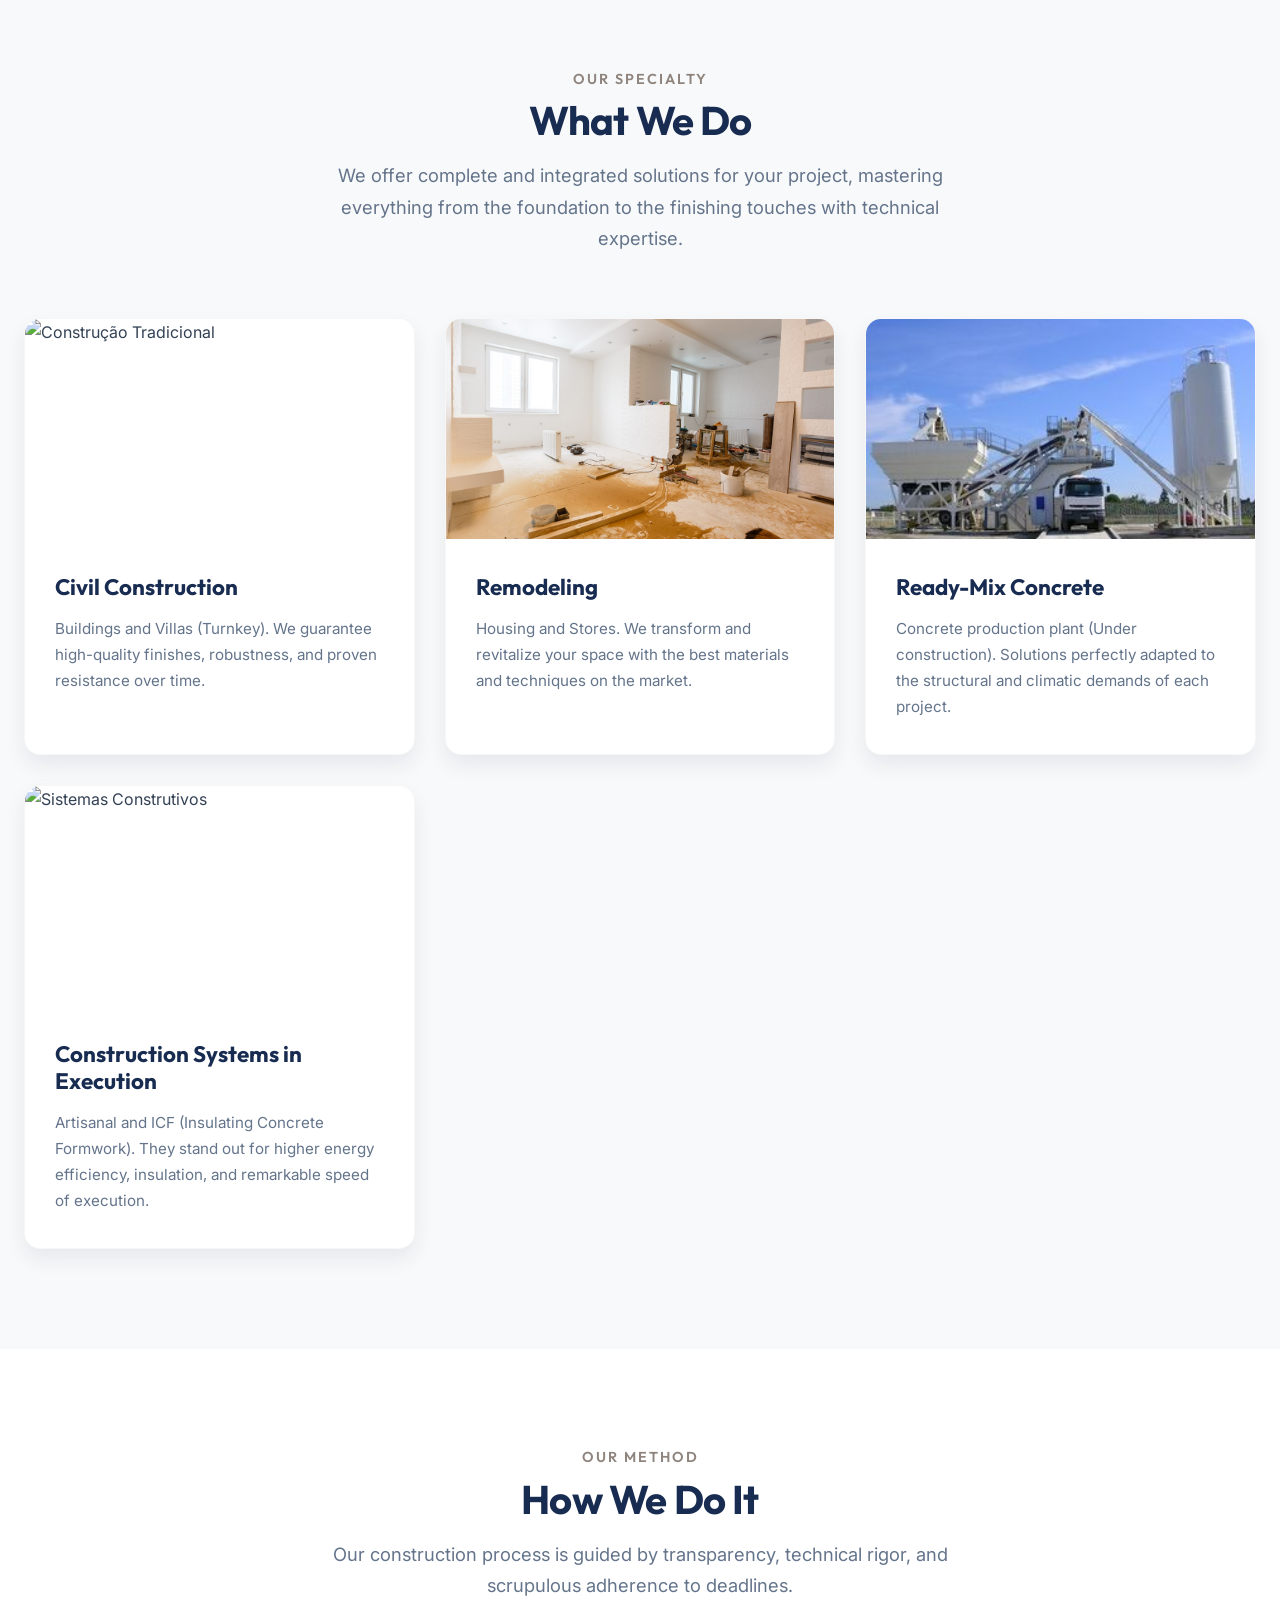
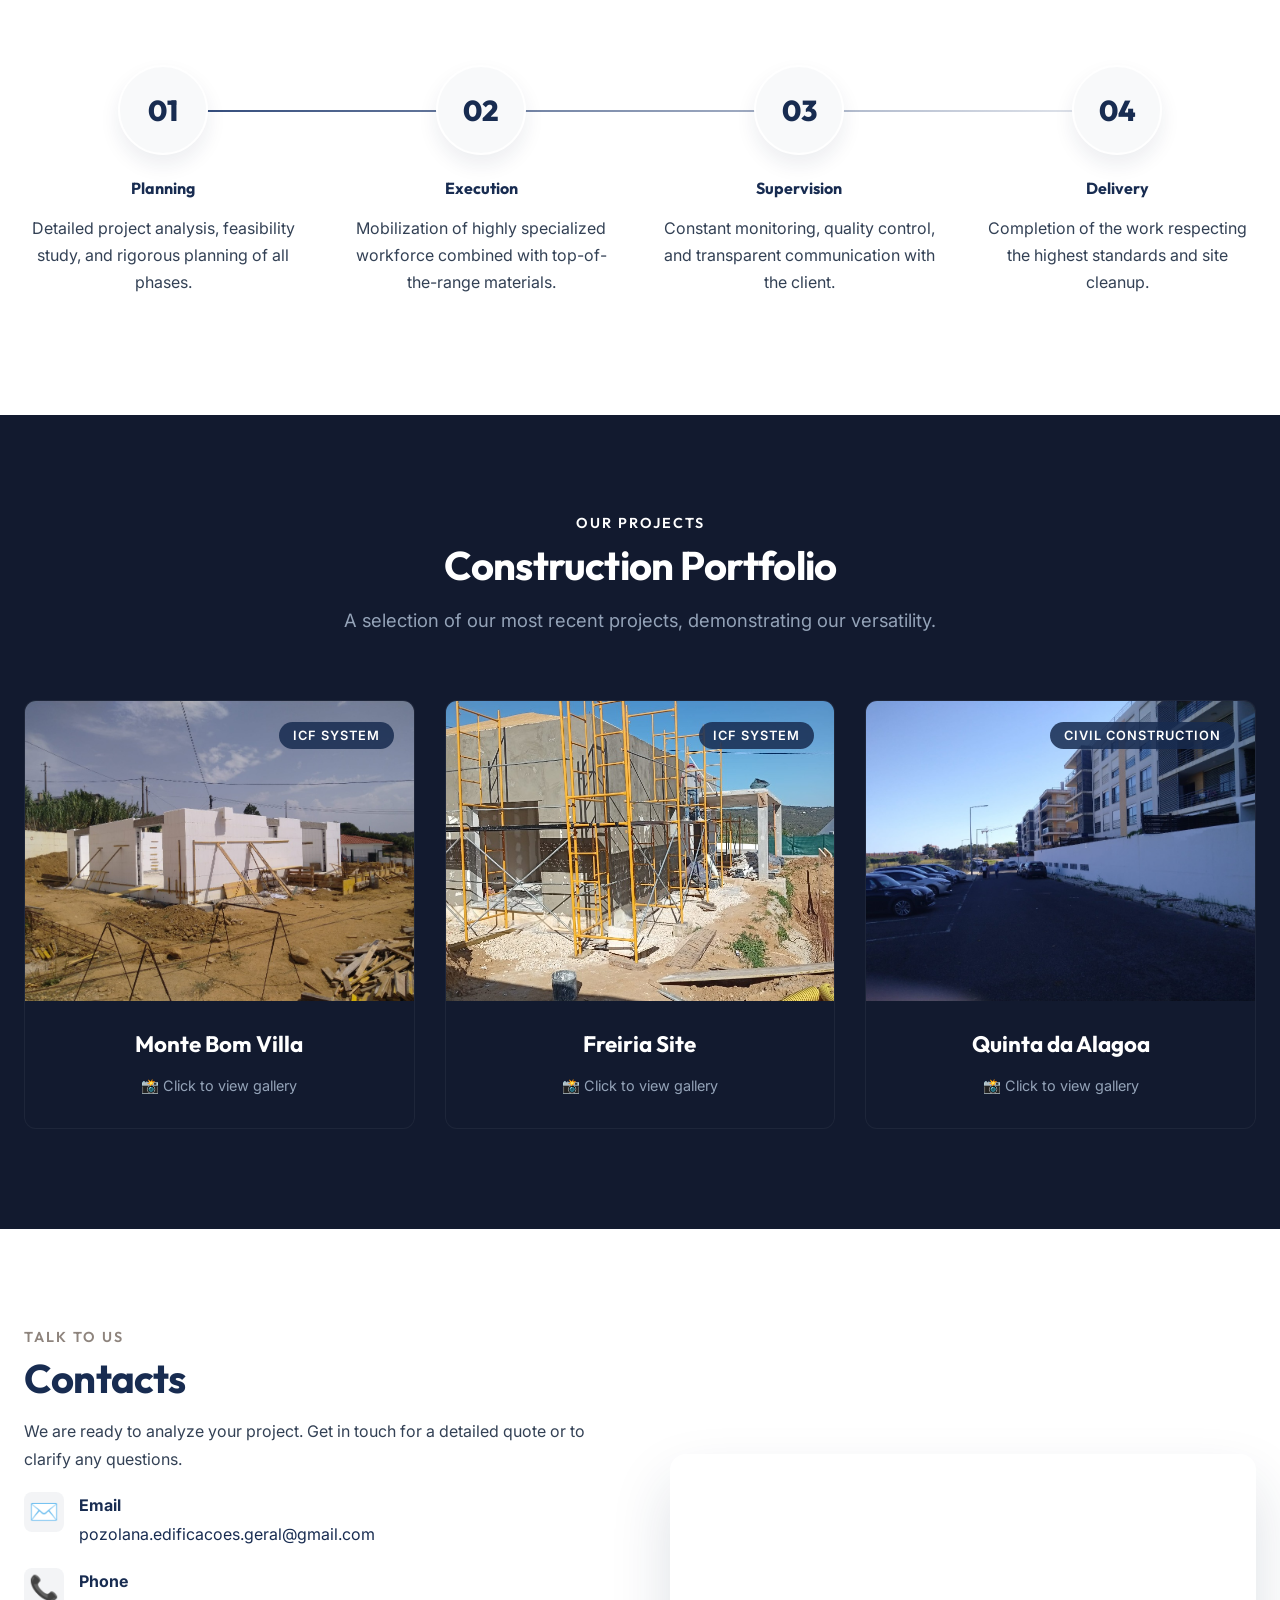
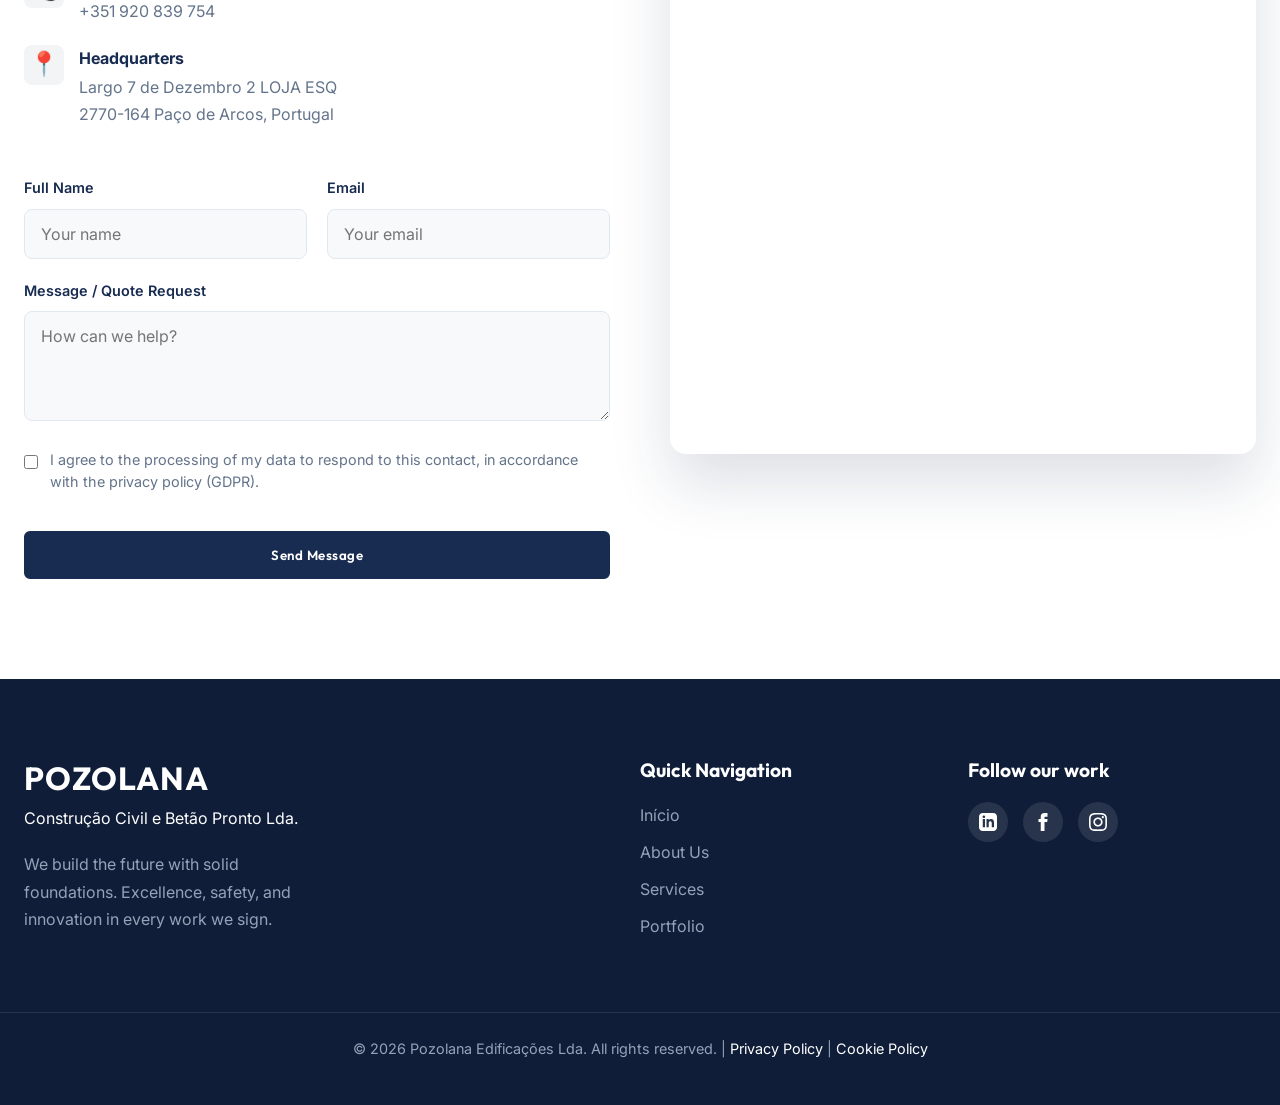
==== commit 70c97c26: "Update contact phone number" ====
--- a/index.html
+++ b/index.html
@@ -243,7 +243,7 @@
                             <div class="contact-icon">📞</div>
                             <div>
                                 <strong data-i18n="contact_phone_lbl">Telefone</strong>
-                                <p>+351 920 225 082</p>
+                                <p>+351 920 839 754</p>
                             </div>
                         </div>
                         <div class="contact-item">
